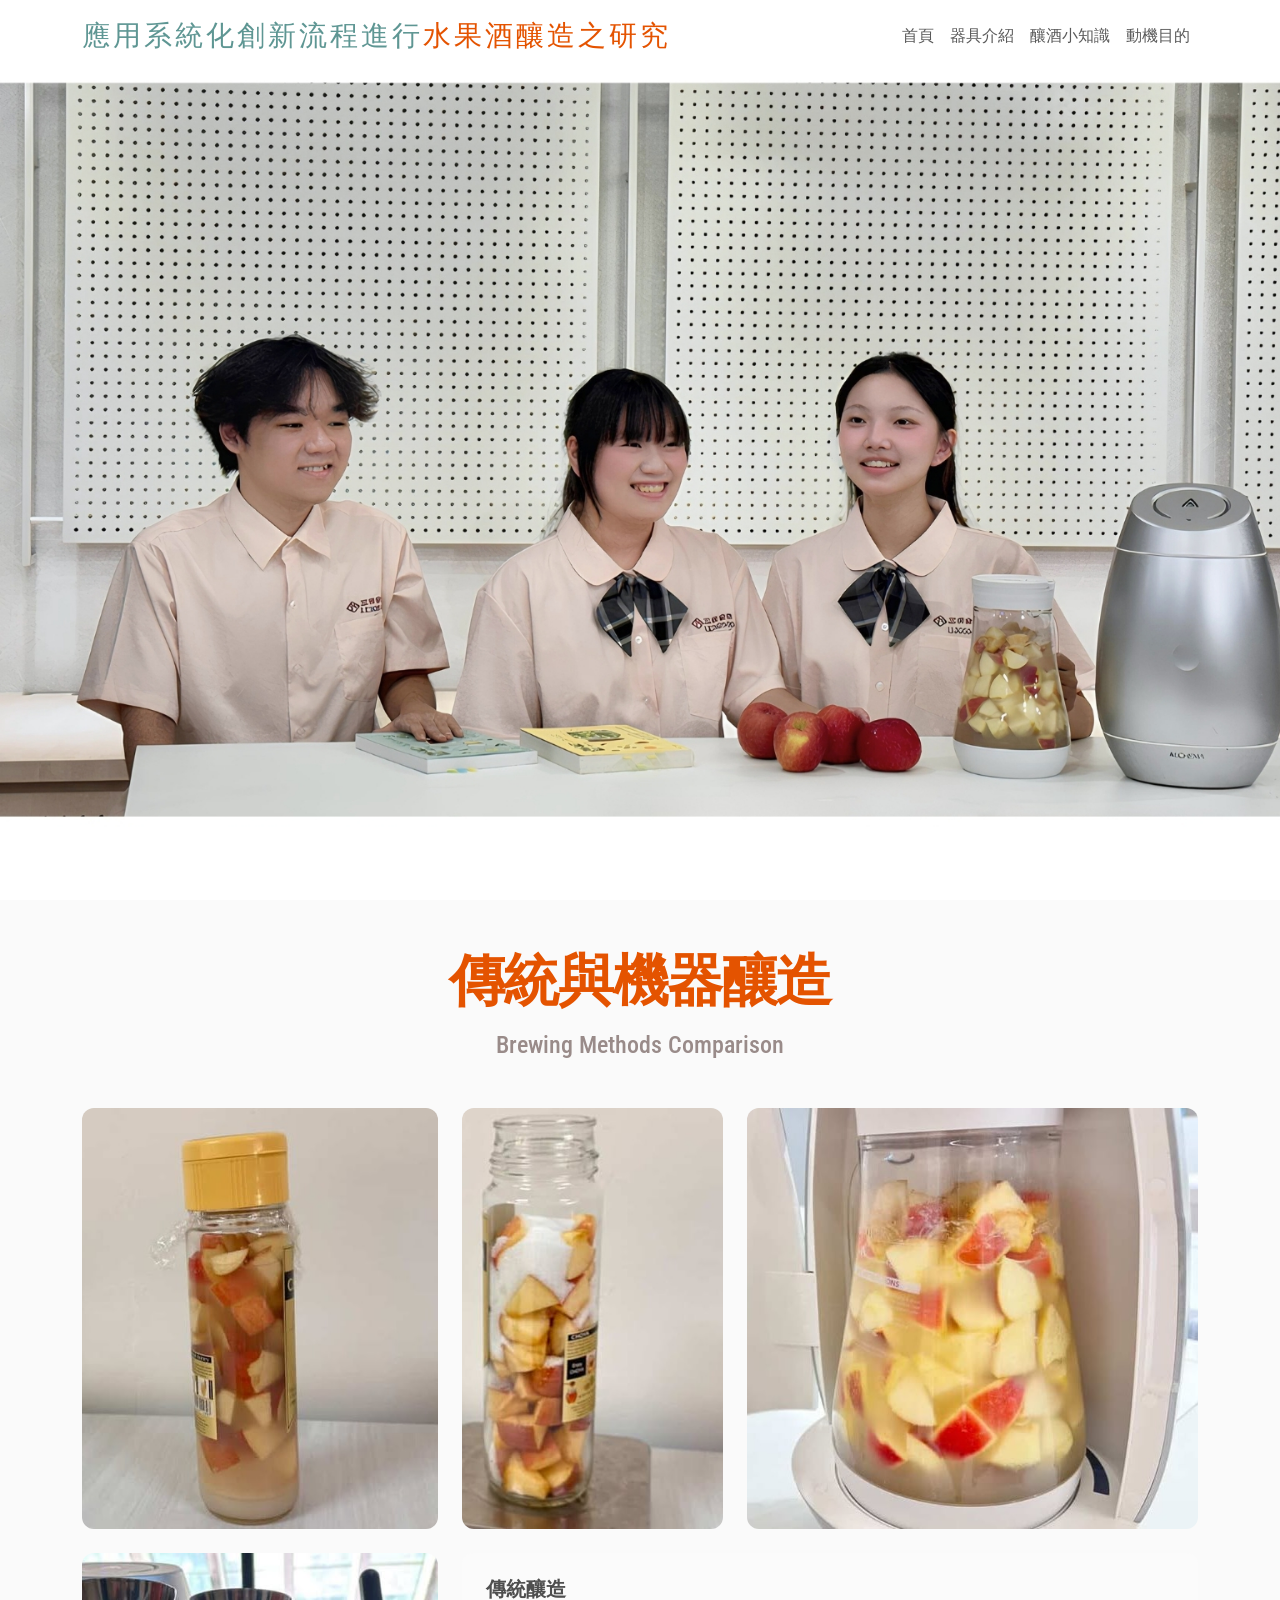
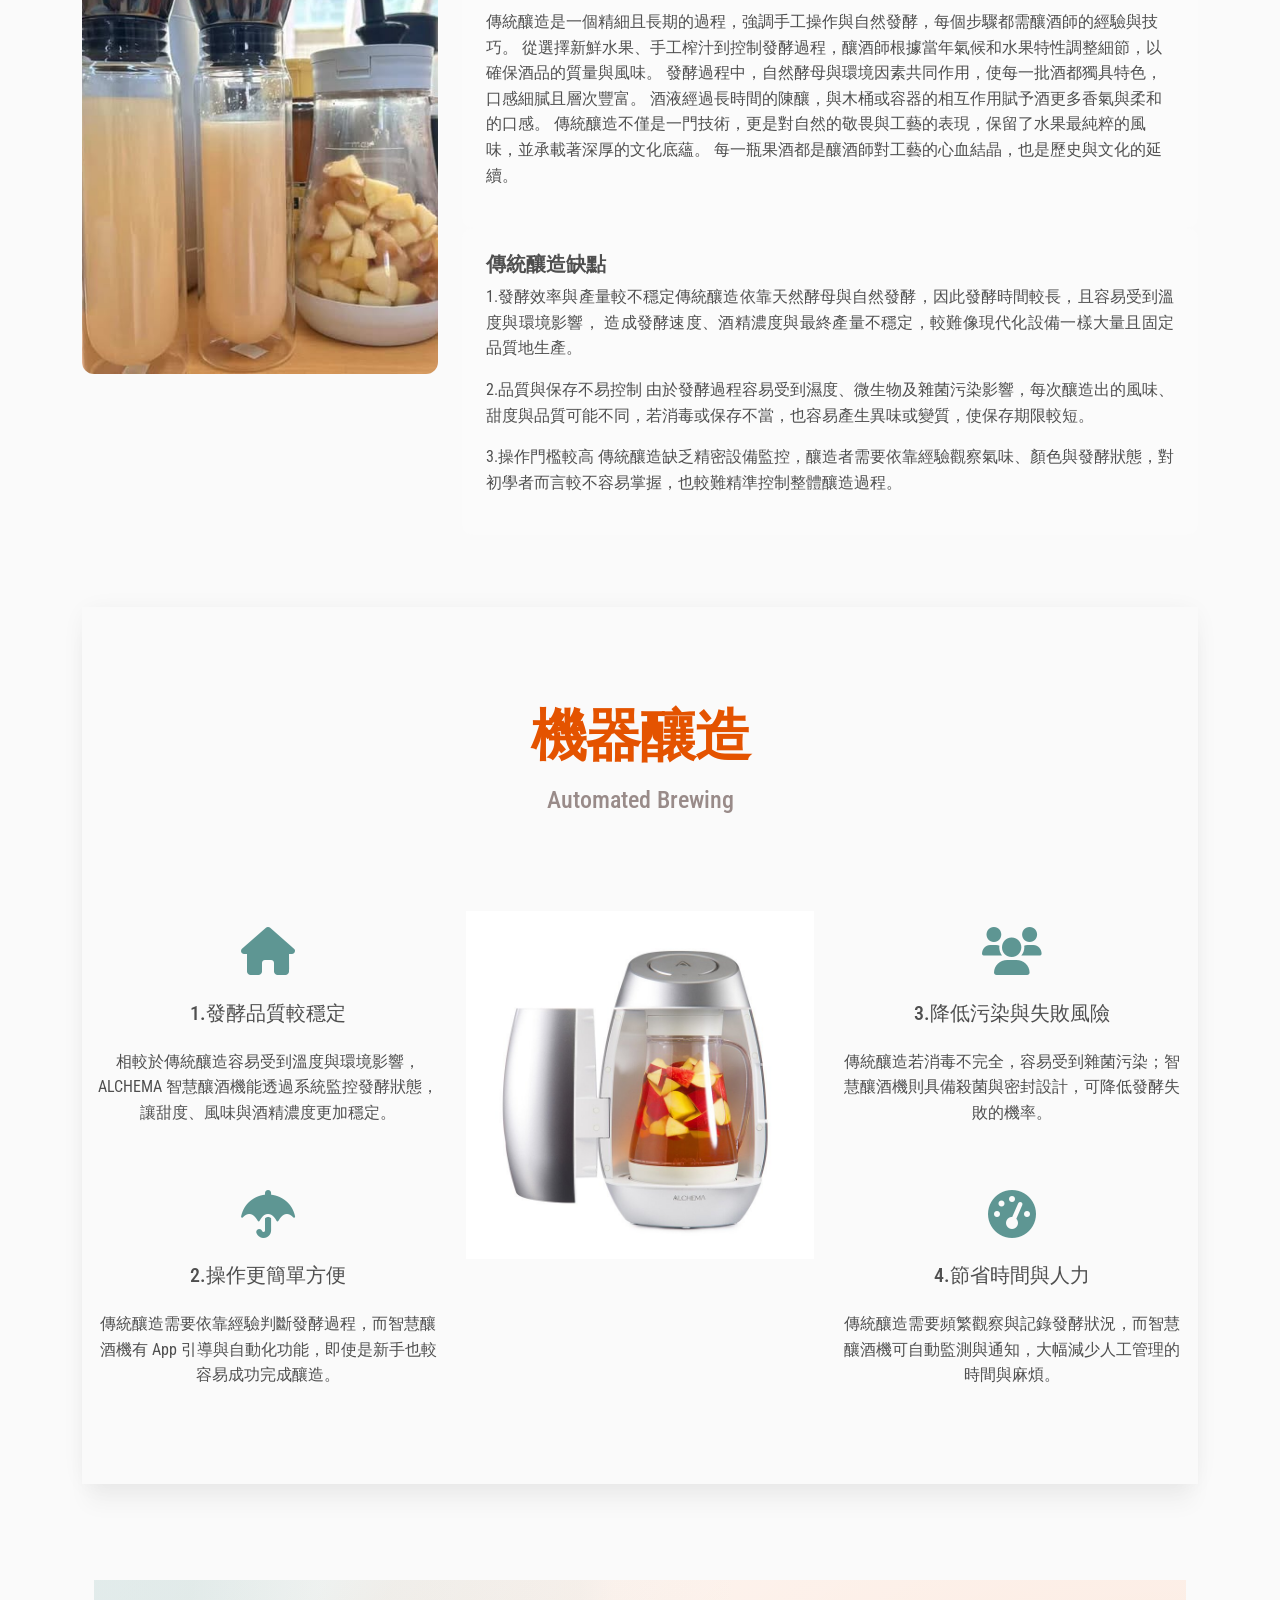
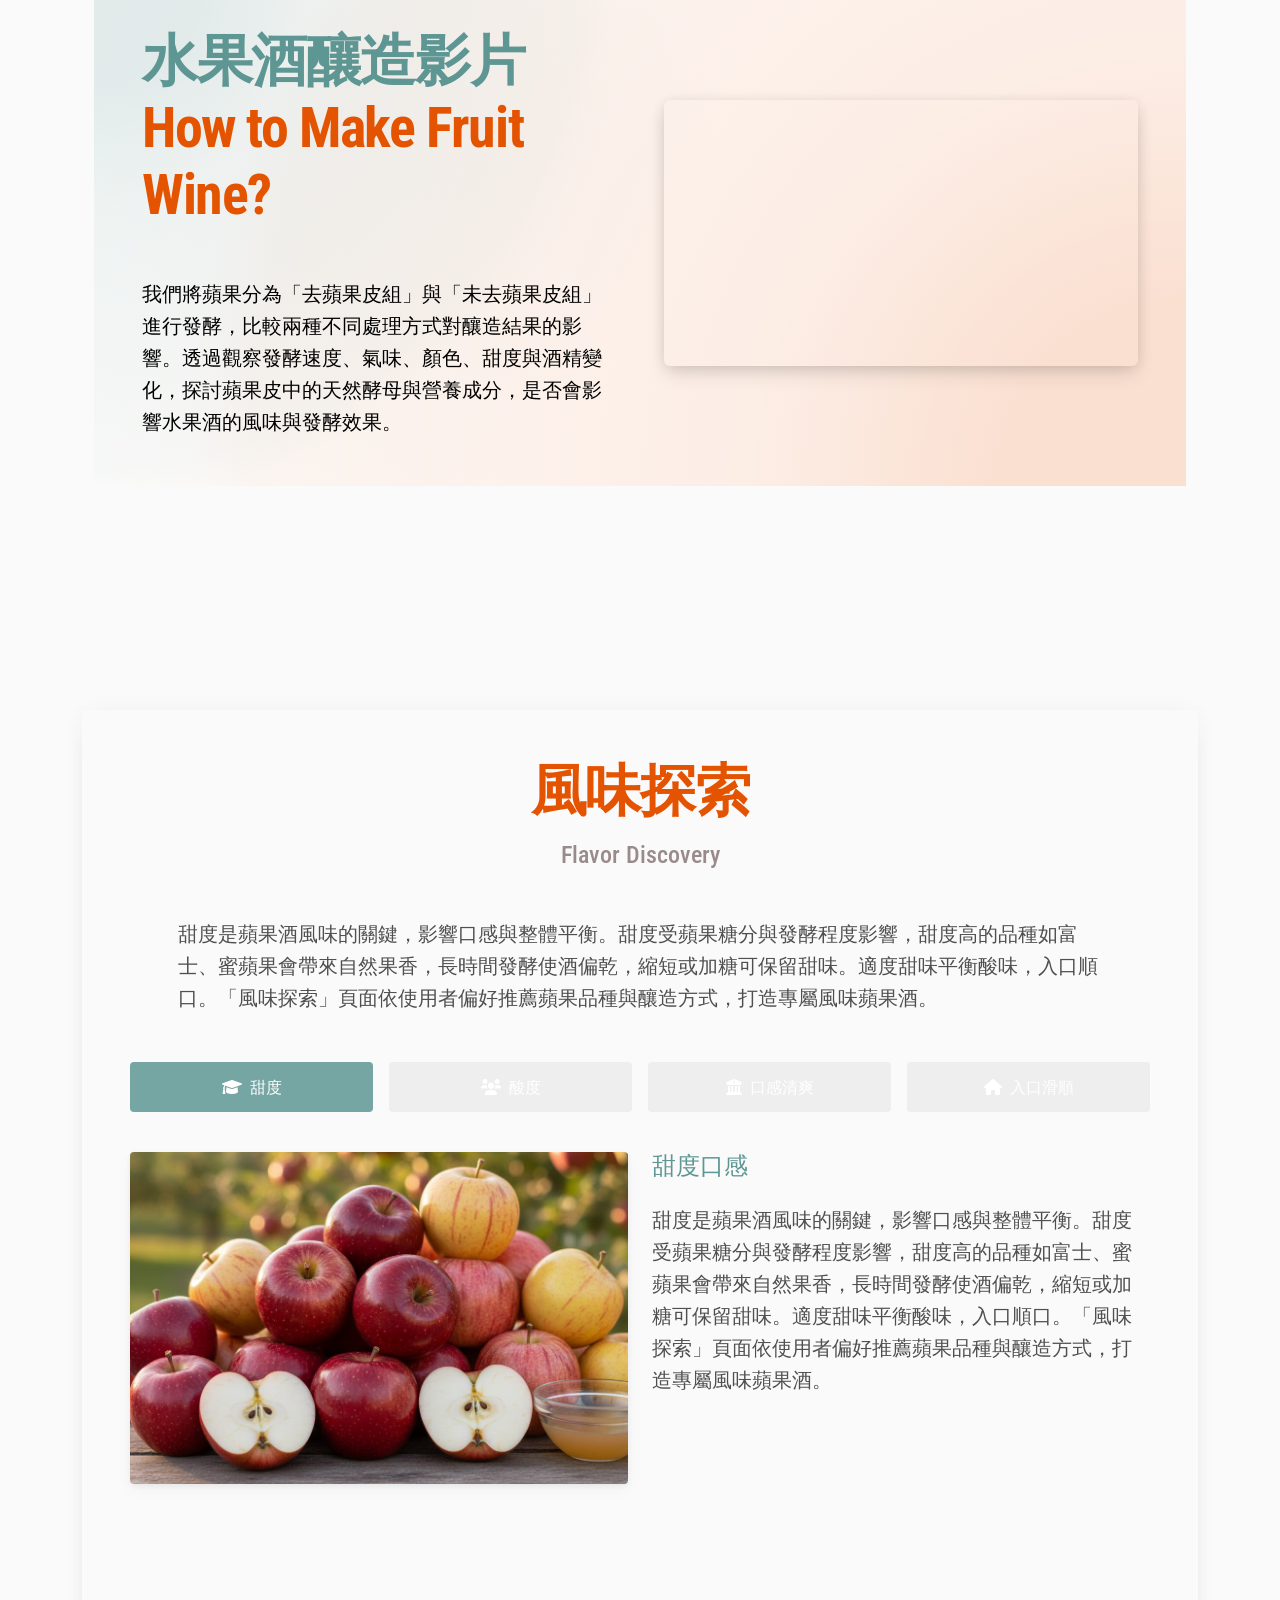
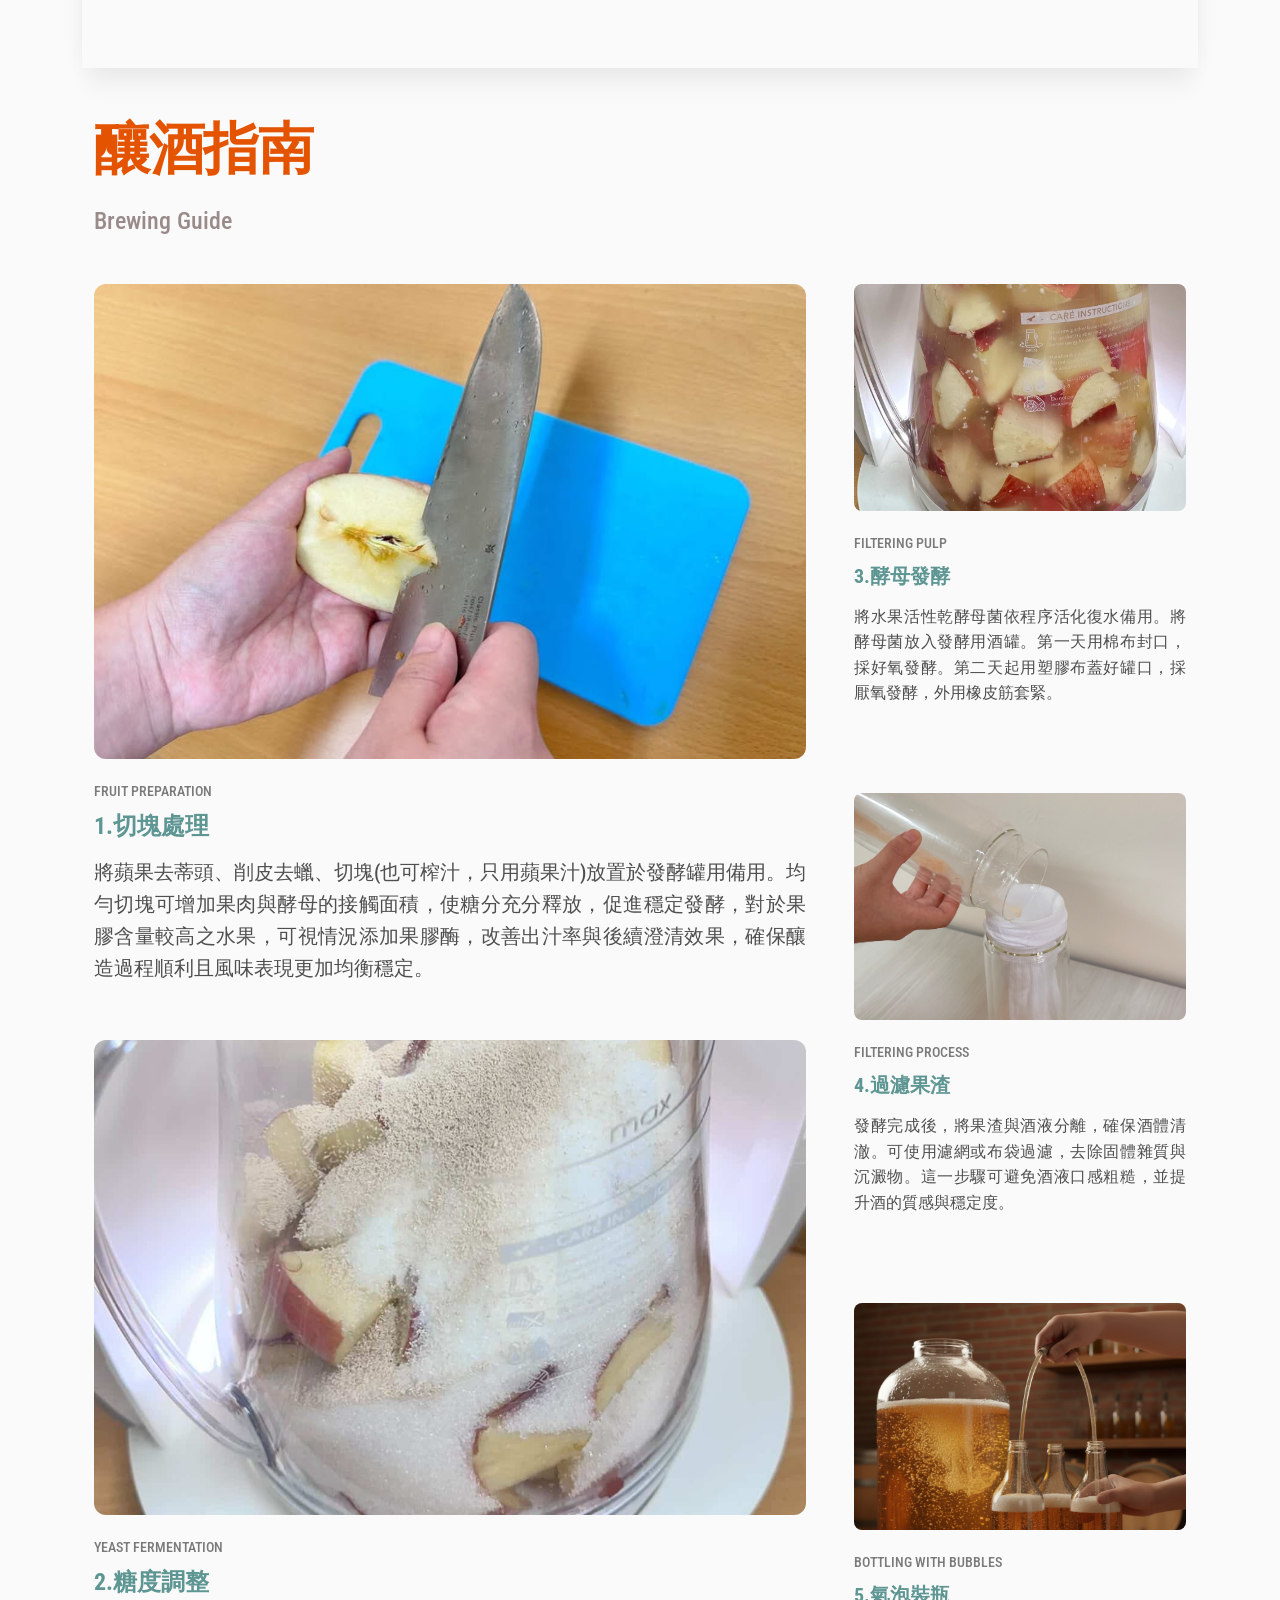
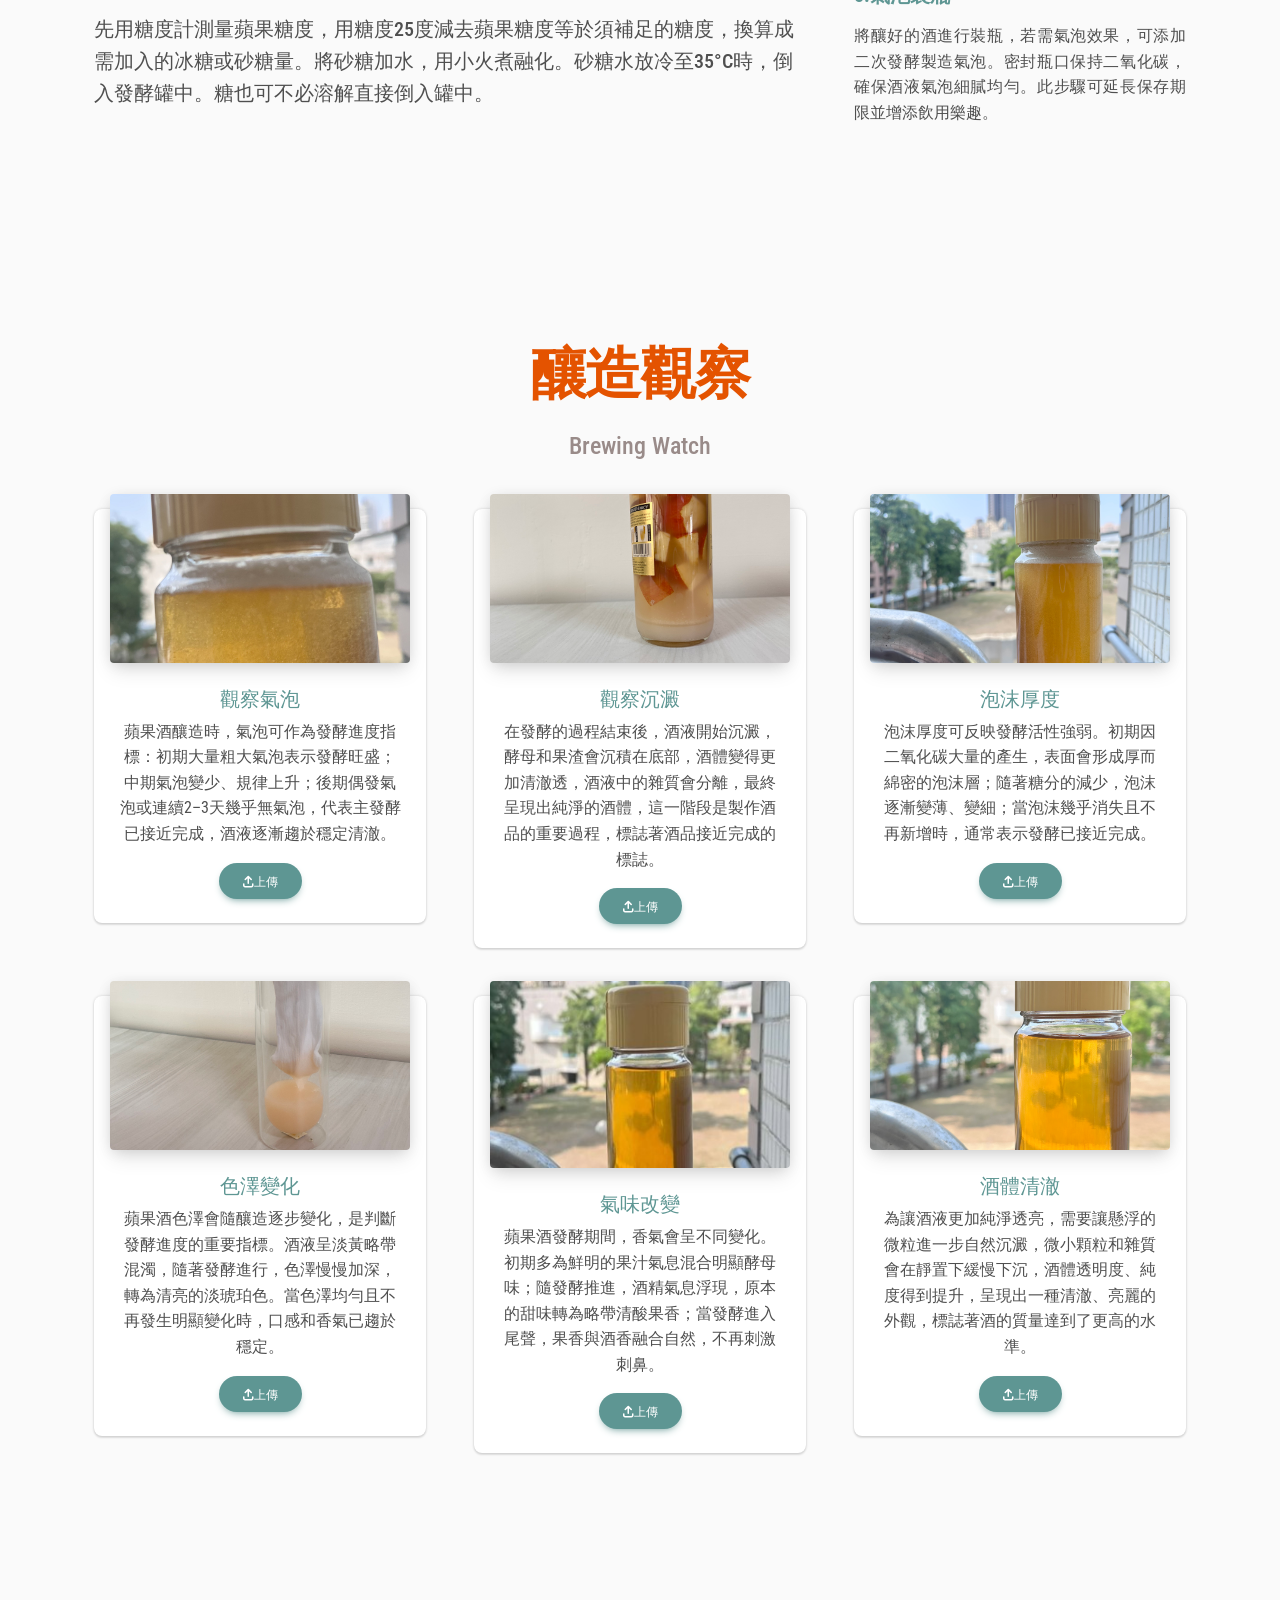
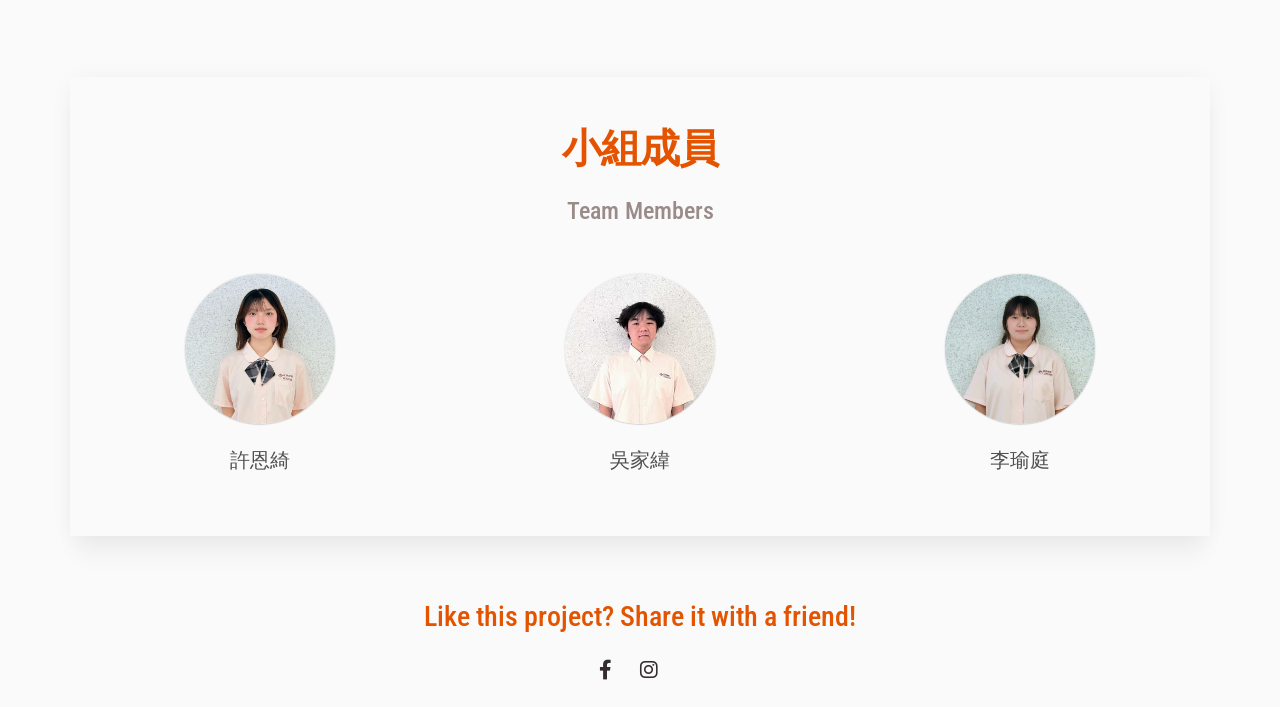
==== index.html @ 7a917fbb "init" ====
<!DOCTYPE html>
<html lang="en">

<head>
    <meta charset="UTF-8" />
    <meta name="viewport" content="width=device-width, initial-scale=1, shrink-to-fit=no" />
    <meta http-equiv="x-ua-compatible" content="ie=edge" />
    <title>Material Design for Bootstrap</title>
    <!-- MDB icon -->
    <link rel="icon" href="img/mdb-favicon.ico" type="image/x-icon" />
    <!-- Font Awesome -->
    <link rel="stylesheet" href="https://cdnjs.cloudflare.com/ajax/libs/font-awesome/6.0.0/css/all.min.css" />
    <!-- Google Fonts Roboto -->
    <link rel="stylesheet" href="https://fonts.googleapis.com/css2?family=Roboto:wght@300;400;500;700&display=swap" />
    <!-- MDB ESSENTIAL -->
    <link rel="stylesheet" href="src/mdb/scss/mdb.pro.css" />
    <!-- MDB PLUGINS -->
    <link rel="stylesheet" href="plugins/css/all.min.css" />

    <!-- 自訂義 -->
    <link rel="stylesheet" href="css/style.css" />

    <!-- Custom styles -->
    <style>
        @import url('https://fonts.googleapis.com/css2?family=Roboto+Condensed:ital,wght@0,100..900;1,100..900&display=swap');

        body {
            font-family: "Roboto Condensed", sans-serif;
        }




        /* Color of the links BEFORE scroll */
        .navbar-scroll .nav-link,
        .navbar-scroll .navbar-toggler-icon,
        .navbar-scroll .navbar-brand {
            color: #fff;
        }

        /* Color of the links AFTER scroll */
        .navbar-scrolled .nav-link,
        .navbar-scrolled .navbar-toggler-icon,
        .navbar-scrolled .navbar-brand {
            color: #fff;
        }

        /* Color of the navbar AFTER scroll */
        .navbar-scroll,
        .navbar-scrolled {
            background-color: #cbbcb1;
        }

        .mask-custom {
            backdrop-filter: blur(5px);
            background-color: rgba(255, 255, 255, .15);
        }

        .navbar-brand {
            font-size: 1.75rem;
            letter-spacing: 3px;
        }
    </style>
</head>

<body>








    <!-- navbar -->

    <header>
        <!-- Navbar -->
        <nav class="navbar navbar-expand-lg navbar-light fixed-top mask-custom shadow-0">
            <div class="container">
                <a class="navbar-brand" href="#!"><span style="color: #5e9693;">應用系統化創新流程進行</span><span
                        style="color: #e45300;"> 水果酒釀造之研究</span></a>
                <button class="navbar-toggler" type="button" data-mdb-collapse-init
                    data-mdb-target="#navbarSupportedContent" aria-controls="navbarSupportedContent"
                    aria-expanded="false" aria-label="Toggle navigation">
                    <i class="fas fa-bars"></i>
                </button>
                <div class="collapse navbar-collapse" id="navbarSupportedContent">
                    <ul class="navbar-nav ms-auto">
                        <li class="nav-item">
                            <a class="nav-link " href="index.html ">首頁</a>
                        </li>
                        <li class="nav-item">
                            <a class="nav-link" href="in1.html ">器具介紹</a>
                        </li>
                        <li class="nav-item">
                            <a class="nav-link" href="in2.html">釀酒小知識</a>
                        </li>

                                                <a class="nav-link" href="in4.html">動機目的</a>
                        </li>
                        <!-- <li class="nav-item">
                            <a class="nav-link" href="#!">Portfolio</a>
                        </li>
                        <li class="nav-item">
                            <a class="nav-link" href="#!">Reference</a>
                        </li>
                        <li class="nav-item">
                            <a class="nav-link" href="#!">About</a>
                        </li>
                        <li class="nav-item">
                            <a class="nav-link" href="#!">Team</a>
                        </li>
                        <li class="nav-item">
                            <a class="nav-link" href="#!">Contact</a>
                        </li> -->
                    </ul>

                    </ul>
                </div>
            </div>
        </nav>

        <!--Section: Design Block-->
        <section>
            <!-- Intro -->
            <div id="intro" class="bg-image vh-100" style="
                background-image: url(img/drink/all2.jpg);
              ">
                <!-- <div class="mask" style="background-color: ;"></div>
            </div> -->
            <!-- Intro -->
        </section>
        <!--Section: Design Block-->
    </header>

    <!-- navbar -->



























































    <!-- blog -->
    <!--Section: Design Block-->
    <!-- <section class="mb-8">
        <style>
            .cascading-left {
                margin-left: -50px;
            } -->
<!--
            @media (max-width: 991.98px) {
                .cascading-left {
                    margin-left: 0;
                }
            }

            .custom-height {
                height: 500px;
            }

            @media (max-width: 500px) {
                .custom-height {
                    height: 650px;
                }
            }

            .custom-mt {
                margin-top: -240px;
            }

            @media (max-width: 500px) {
                .custom-mt {
                    margin-top: -420px;
                }
            } -->
        <!-- </style>
        <div class="custom-height" style="background-color: #efeff2;">
            <div class="container py-5">
                <div class="row my-4">
                    <div class="col-12">
                        <p class="display-4 fw-bold ls-tight" style="color: #e45300;">研究動機</p>
                        <h4 class="mb-0" style="color: #998b89;">Research Motivation</h4>
                    </div>
                </div>
            </div>
        </div>
        <div class="container custom-mt">
            <div class="row g-0 align-items-center">
                <div class="col-lg-7 mb-4 mb-lg-0">
                    <img src="./img/drink/b01.jpg" class="w-100 rounded-6" alt="Italian city" />
                </div>
                <div class="col-lg-5">
                    <div class="card cascading-left rounded-6 shadow-5">
                        <div class="card-body px-4 p-4 p-md-5 p-lg-4 p-xl-5">
                            <h3 class="mb-4 h4">系統化創新流程應用於蘋果酒釀造之品質提升研究</h3>
                            <p class=" mb-4 h5 lh-base" style="text-align: justify;">
                                本研究以蘋果酒為例，探討水果酒釀造技術，並結合系統化創新流程，透過文獻分析與實驗方式，改善釀造中的溫度、酵母、酸度等關鍵變因，以提升品質與穩定度。因應輕飲酒文化與永續潮流，水果酒成為新興選擇。本組並以網頁呈現系統化流程，提供初學者與同好交流，讓釀酒更易上手。
                                </span></p>
                        </div>
                    </div>
                </div>
            </div>
        </div>
    </section> -->
    <!--Section: Design Block-->
    <!-- blog -->

























    <!-- 研究目的 -->

   <!-- Container for demo purpose only -->
    <!-- <div class="container pt-5"> -->

        <!-- Section: Design Block -->
        <!-- <section class="mb-8">
            <style>
                .rounded-t-2-5 {
                    border-top-left-radius: 0.75rem;
                    border-top-right-radius: 0.75rem;
                }

                @media (min-width: 992px) {
                    .rounded-tr-lg-0 {
                        border-top-right-radius: 0;
                    }

                    .rounded-bl-lg-2-5 {
                        border-bottom-left-radius: 0.75rem;
                    }
                }
            </style>
            <div class="card rounded-6 shadow-3-soft" style="background-color: #fff9f2">
                <div class="row g-0 d-flex align-items-center">
                    <div class="col-lg-6 col-xl-5">
                        <img src="./img/drink/b02.jpg" alt="Author"
                            class="w-100 rounded-t-2-5 rounded-tr-lg-0 rounded-bl-lg-2- 5" />

                    </div>
                    <div class="col-lg-6 col-xl-7">
                        <div class="card-body py-4 py-md-5 py-lg-4 py-xl-5 px-md-5">
                            <p class="display-4 fw-bold ls-tight" style="color: #e45300;">研究目的</p>
                            <h4 class="mb-5" style="color: #998b89;">Research Objectives</h4>
                            <p class="mb-4 h4">1、了解水果酒的釀造、影響因素及營養價值</p>
                            <p class="mb-4 h4">2、應用系統化創新流程於水果酒的釀造技術</p>
                            <p class="mb-4 h4">3、建置水果酒釀造網站以釀出適合個人的酒</p>

                        </div>
                    </div>
                </div>
            </div>
        </section> -->
        <!-- Section: Design Block -->
<!--
    </div> -->
    <!-- Container for demo purpose only -->


    <!-- 研究目的 -->





  <div class="mt-5"></div>
  <p class="display-4 fw-bold ls-tight text-center" style="color: #e45300;">傳統與機器釀造</p>
  <div class="d-flex justify-content-center h2 mb-5">
    <h4 class="mb-0" style="color: #998b89;">Brewing Methods Comparison</h4>
  </div>



<!-- Container for demo purpose -->
<div class="container my-5">

  <!-- Section: Design Block -->
  <section class="mb-5">

    <!-- First row: 3 columns with different proportions -->
    <div class="row">
      <div class="col-md-4 mb-4">
        <div class="bg-image rounded-6">
          <img class="w-100" src="./img/d34.jpg" style="object-fit: cover; height: 421px"
            alt="Alternative text" />
          <a href="#!">
            <div class="mask" style="background: linear-gradient(to bottom, hsla(0, 0%, 0%, 0), hsla(0, 0%, 0%, 0.6));">
              <div class="bottom-0 d-flex align-items-end h-100 p-4 text-white">
                <div>
                  <div class="d-flex flex-row small">
                    <p class="text-uppercase">
                      <a href="#!" class="text-reset">Sport</a>
                    </p>
                    <p class="mx-2">•</p>
                    <p>06/27/2022</p>
                  </div>
                  <h5 class="fw-bold pb-1">
                    World Championships Budapest 2022: Swimming results, day 8.
                  </h5>
                  <p class="small mb-0">
                    By <a href="#!" class="text-reset">Janice Marray</a>
                  </p>
                </div>
              </div>
            </div>
          </a>
        </div>
      </div>
      <div class="col-md-3 mb-4">
        <div class="bg-image rounded-6">
          <img class="w-100" src="./img/d33.jpg" style="object-fit: cover; height: 421px"
            alt="Alternative text" />
          <a href="#!">
            <div class="mask" style="background: linear-gradient(to bottom, hsla(0, 0%, 0%, 0), hsla(0, 0%, 0%, 0.6));">
              <div class="bottom-0 d-flex align-items-end h-100 p-4 text-white">
                <div>
                  <div class="d-flex flex-row small">
                    <p class="text-uppercase">
                      <a href="#!" class="text-reset">Events</a>
                    </p>
                    <p class="mx-2">•</p>
                    <p>06/25/2022</p>
                  </div>
                  <h5 class="fw-bold pb-1">Equality and friendly events near you.</h5>
                  <p class="small mb-0">
                    By <a href="#!" class="text-reset">Danny Fisher</a>
                  </p>
                </div>
              </div>
            </div>
          </a>
        </div>
      </div>
      <div class="col-md-5 mb-4">
        <div class="bg-image rounded-6">
          <img class="w-100" src="./img/d36.jpg" style="object-fit: cover; height: 421px"
            alt="Alternative text" />
          <a href="#!">
            <div class="mask" style="background: linear-gradient(to bottom, hsla(0, 0%, 0%, 0), hsla(0, 0%, 0%, 0.6));">
              <div class="bottom-0 d-flex align-items-end h-100 p-4 text-white">
                <div>
                  <div class="d-flex flex-row small">
                    <p class="text-uppercase">
                      <a href="#!" class="text-reset">Sport</a>
                    </p>
                    <p class="mx-2">•</p>
                    <p>06/25/2022</p>
                  </div>
                  <h5 class="fw-bold pb-1">Grand Prix Cycliste de Montréal.</h5>
                  <p class="small mb-0">
                    By <a href="#!" class="text-reset">Amanda Queens</a>
                  </p>
                </div>
              </div>
            </div>
          </a>
        </div>
      </div>
    </div>

    <!-- Second row: 2 columns with left column 4 parts, right column 8 parts -->
    <div class="row">

      <div class="col-md-4 mb-4">
        <div class="bg-image rounded-6">
          <img class="w-100" src="./img/d35.jpg" style="object-fit: cover; height: 421px"
            alt="Alternative text" />
          <a href="#!">
            <div class="mask" style="background: linear-gradient(to bottom, hsla(0, 0%, 0%, 0), hsla(0, 0%, 0%, 0.6));">
              <div class="bottom-0 d-flex align-items-end h-100 p-4 text-white">
                <div>
                  <div class="d-flex flex-row small">
                    <p class="text-uppercase">
                      <a href="#!" class="text-reset">Travel</a>
                    </p>
                    <p class="mx-2">•</p>
                    <p>06/24/2022</p>
                  </div>
                  <h5 class="fw-bold pb-1">
                    Info: current difficulties for airline passengers.
                  </h5>
                  <p class="small mb-0">
                    By <a href="#!" class="text-reset">Alice Mayer</a>
                  </p>
                </div>
              </div>
            </div>
          </a>
        </div>
      </div>
      <div class="col-md-8 mb-4">
        <div class="bg-light p-4 rounded-6">
          <h5 class="fw-bold">傳統釀造</h5>
          <p>
            傳統釀造是一個精細且長期的過程，強調手工操作與自然發酵，每個步驟都需釀酒師的經驗與技巧。
            從選擇新鮮水果、手工榨汁到控制發酵過程，釀酒師根據當年氣候和水果特性調整細節，以確保酒品的質量與風味。
            發酵過程中，自然酵母與環境因素共同作用，使每一批酒都獨具特色，口感細膩且層次豐富。
            酒液經過長時間的陳釀，與木桶或容器的相互作用賦予酒更多香氣與柔和的口感。
            傳統釀造不僅是一門技術，更是對自然的敬畏與工藝的表現，保留了水果最純粹的風味，並承載著深厚的文化底蘊。
            每一瓶果酒都是釀酒師對工藝的心血結晶，也是歷史與文化的延續。
          </p>
    </div>

        <div class="bg-light p-4 rounded-6">
          <h5 class="fw-bold">傳統釀造缺點</h5>
<p style="text-align: justify;">
      1.發酵效率與產量較不穩定傳統釀造依靠天然酵母與自然發酵，因此發酵時間較長，且容易受到溫度與環境影響，
      造成發酵速度、酒精濃度與最終產量不穩定，較難像現代化設備一樣大量且固定品質地生產。
    </p>
<p style="text-align: justify;">
      2.品質與保存不易控制
由於發酵過程容易受到濕度、微生物及雜菌污染影響，每次釀造出的風味、甜度與品質可能不同，若消毒或保存不當，也容易產生異味或變質，使保存期限較短。
    </p>
<p style="text-align: justify;">
      3.操作門檻較高
傳統釀造缺乏精密設備監控，釀造者需要依靠經驗觀察氣味、顏色與發酵狀態，對初學者而言較不容易掌握，也較難精準控制整體釀造過程。
    </p>

        </div>
      </div>
    </div>












<!-- Container for demo purpose -->
<div class="container my-5 py-5 shadow-5">

  <!--Section: Design Block-->

  <div class="mt-5"></div>
  <p class="display-4 fw-bold ls-tight text-center" style="color: #e45300;">機器釀造</p>
  <div class="d-flex justify-content-center h2 mb-5">
        <h4 class="mb-0" style="color: #998b89;">Automated Brewing</h4>
  </div>


  <section class="text-center">


    <h3 class="mb-4">
    </h3>
    <div class="mt-5"></div>
    <p class="display-4 fw-bold ls-tight text-center" style="color: #e45300;"></p>
    <div class="d-flex justify-content-center h2 mb-5">
        <h4 class="mb-0" style="color: #998b89;"></h4>
    </div>

    <!-- <h6 class="mb-5 text-uppercase text-muted">we serve the best coffee</h6> -->

    <div class="row">
      <div class="col-lg-4 col-md-12">
        <div class="row mb-5">
          <div class="col-12">
            <i class="fas fa-home fa-3x text-primary mt-3"></i>
            <h5 class="card-title my-4">1.發酵品質較穩定</h5>
            <p class="card-text">相較於傳統釀造容易受到溫度與環境影響，ALCHEMA 智慧釀酒機能透過系統監控發酵狀態，讓甜度、風味與酒精濃度更加穩定。</p>
          </div>
        </div>
        <div class="row mb-5">
          <div class="col-12">
            <i class="fas fa-umbrella fa-3x text-primary mt-3"></i>
            <h5 class="card-title my-4">2.操作更簡單方便</h5>
            <p class="card-text">傳統釀造需要依靠經驗判斷發酵過程，而智慧釀酒機有 App 引導與自動化功能，即使是新手也較容易成功完成釀造。</p>
          </div>
        </div>
      </div>
      <div class="col-lg-4 col-md-12 text-center">
        <img src="./img/d32.jpg" alt="" class="img-fluid">
      </div>
      <div class="col-lg-4 col-md-12">
        <div class="row mb-5">
          <div class="col-12">
            <i class="fas fa-users fa-3x text-primary mt-3"></i>
            <h5 class="card-title my-4">3.降低污染與失敗風險</h5>
            <p class="card-text">傳統釀造若消毒不完全，容易受到雜菌污染；智慧釀酒機則具備殺菌與密封設計，可降低發酵失敗的機率。</p>
          </div>
        </div>
        <div class="row mb-5">
          <div class="col-12">
            <i class="fas fa-tachometer-alt fa-3x text-primary mt-3"></i>
            <h5 class="card-title my-4">4.節省時間與人力</h5>
            <p class="card-text">傳統釀造需要頻繁觀察與記錄發酵狀況，而智慧釀酒機可自動監測與通知，大幅減少人工管理的時間與麻煩。</p>
          </div>
        </div>
      </div>
    </div>

  </section>
  <!--Section: Design Block-->

</div>
<!-- Container for demo purpose -->




<!-- Container for demo purpose -->
<div class="container my-5 py-5">

  <!-- Section: Design Block -->
  <section class="mb-10 background-radial-gradient">
<style>
    .background-radial-gradient {
        background-color: #ffffff;

        background-image:
            radial-gradient(650px circle at 0% 0%,
                rgba(94, 150, 147, 0.18) 15%,
                rgba(94, 150, 147, 0.10) 35%,
                rgba(94, 150, 147, 0.05) 75%,
                rgba(94, 150, 147, 0.02) 80%,
                transparent 100%),
            radial-gradient(1250px circle at 100% 100%,
                rgba(229, 83, 0, 0.18) 15%,
                rgba(229, 83, 0, 0.10) 35%,
                rgba(229, 83, 0, 0.05) 75%,
                rgba(229, 83, 0, 0.02) 80%,
                transparent 100%);
    }
</style>

    <div class="container px-4 py-5 px-md-5 text-center text-lg-start">
      <div class="row gx-lg-5 align-items-center my-5 my-lg-0">
        <div class="col-lg-6 mb-5 mb-lg-0">
          <h1
              class="mb-5 display-4 fw-bold ls-tight"
              style="color: #5e9693"
              >
            水果酒釀造影片 <br />
            <span class = "text-secondary">How to Make Fruit Wine?</span>
          </h1>
          <p class="text-black lead mb-xl-0">
            我們將蘋果分為「去蘋果皮組」與「未去蘋果皮組」進行發酵，比較兩種不同處理方式對釀造結果的影響。透過觀察發酵速度、氣味、顏色、甜度與酒精變化，探討蘋果皮中的天然酵母與營養成分，是否會影響水果酒的風味與發酵效果。

          </p>
        </div>

        <div class="col-lg-6">
          <div class="ratio ratio-16x9">
            <iframe
                    src="https://www.youtube.com/embed/owSq541uvdg"
                    title="YouTube video"
                    class="rounded-4 shadow-4-strong"
                    allowfullscreen
                    ></iframe>
          </div>
        </div>
      </div>
    </div>
  </section>
  <!-- Section: Design Block -->

</div>
<!-- Container for demo purpose -->














    <!-- Container for demo purpose -->
    <div class="container my-5 p-5 shadow-5">

        <!--Section: Design Block-->
        <section class="mb-10">

            <p class="display-4 fw-bold ls-tight text-center" style="color: #e45300;">風味探索</p>
            <div class="d-flex justify-content-center h2 mb-5">
                <h4 class="mb-0" style="color: #998b89;">Flavor Discovery</h4>
            </div>

            <!-- <p class="justify lh-base; mb-5 mx-auto w-responsive h5">
    「風味探索」讓使用者依喜好篩選甜度、酸度、果香及口感，系統快速分析並推薦最適合的蘋果種類與氣體添加方式，同時提供風味輪盤與數據比較，協助精準判斷。點選推薦蘋果後，可進入「釀造指南」，依個人偏好進行釀酒操作與發酵條件設定，調整糖度與氣泡比例，全面提升風味表現與飲用體驗感受。
    </p> -->
            <p class="lead justify mb-5 px-5">
                甜度是蘋果酒風味的關鍵，影響口感與整體平衡。甜度受蘋果糖分與發酵程度影響，甜度高的品種如富士、蜜蘋果會帶來自然果香，長時間發酵使酒偏乾，縮短或加糖可保留甜味。適度甜味平衡酸味，入口順口。「風味探索」頁面依使用者偏好推薦蘋果品種與釀造方式，打造專屬風味蘋果酒。
            </p>

            <div class="row">
                <div class="col-12">

                    <!-- Pills navs -->
                    <ul class="nav nav-pills nav-justified mb-3 mx-n2 mt-n2" id="issuesTabs" role="tablist">
                        <li class="nav-item" role="presentation">
                            <a class="nav-link active fs-6 text-white" id="students-tab" data-mdb-pill-init
                                href="#students" role="tab" aria-controls="students" aria-selected="true">
                                <i class="fas fa-graduation-cap me-2 "></i>甜度
                            </a>
                        </li>


                        <li class="nav-item" role="presentation">
                            <a class="nav-link fs-6 text-white" id="candidates-tab" data-mdb-pill-init
                                href="#candidates" role="tab" aria-controls="candidates" aria-selected="false">
                                <i class="fas fa-users me-2"></i>酸度
                            </a>
                        </li>


                        <li class="nav-item" role="presentation">
                            <a class="nav-link fs-6 text-white" id="financial-tab" data-mdb-pill-init href="#financial"
                                role="tab" aria-controls="financial" aria-selected="false"><i
                                    class="fas fa-university me-2"></i>口感清爽</a>
                        </li>
                        <li class="nav-item" role="presentation">
                            <a class="nav-link fs-6 text-white" id="housing-tab" data-mdb-pill-init href="#housing"
                                role="tab" aria-controls="housing" aria-selected="false"><i
                                    class="fas fa-home me-2"></i>入口滑順</a>
                        </li>
                    </ul>
                    <!-- Pills navs -->

                    <!-- Pills content -->
                    <div class="tab-content pt-3" id="servicesContent">
                        <div class="tab-pane fade show active" id="students" role="tabpanel"
                            aria-labelledby="students-tab">
                            <div class="row">
                                <div class="col-lg-6 mb-4 mb-lg-0 pb-2 pb-lg-0 pb-xl-2">
                                    <img src="./img/drink/c01.jpg" class="img-fluid shadow-3 rounded"
                                        alt="Sample image" />
                                </div>
                                <div class="col-lg-6">
                                    <h4 class="mb-4 text-primary">甜度口感</h4>
                                    <p class="lead mb-0">
                                        甜度是蘋果酒風味的關鍵，影響口感與整體平衡。甜度受蘋果糖分與發酵程度影響，甜度高的品種如富士、蜜蘋果會帶來自然果香，長時間發酵使酒偏乾，縮短或加糖可保留甜味。適度甜味平衡酸味，入口順口。「風味探索」頁面依使用者偏好推薦蘋果品種與釀造方式，打造專屬風味蘋果酒。
                                    </p>
                                </div>
                            </div>
                        </div>
                        <div class="tab-pane fade" id="candidates" role="tabpanel" aria-labelledby="candidates-tab">
                            <div class="row">
                                <div class="col-lg-6 mb-4 mb-lg-0 pb-2 pb-lg-0 pb-xl-2">
                                    <img src="./img/drink/c02.jpg" class="img-fluid shadow-3 rounded"
                                        alt="Sample image" />
                                </div>
                                <div class="col-lg-6">
                                    <h4 class="mb-4 text-primary">酸度口感</h4>
                                    <p class="lead mb-0">
                                        酸度是蘋果酒風味的關鍵，決定酒液的清爽感與層次。天然酸度受蘋果品種與發酵控制影響，酸味過強會偏刺，過低則口感平淡。選擇酸度高的品種如青蘋果可增清新感，發酵溫度與時間調整可平衡酸甜。使用者在「風味探索」頁面可依偏好選擇酸度，系統將推薦合適的蘋果品種與釀造方式，打造入口清爽、層次分明的蘋果酒。
                                    </p>
                                </div>
                            </div>
                        </div>
                        <div class="tab-pane fade" id="financial" role="tabpanel" aria-labelledby="financial-tab">
                            <div class="row">
                                <div class="col-lg-6 mb-4 mb-lg-0 pb-2 pb-lg-0 pb-xl-2">
                                    <img src="./img/drink/c03.jpg" class="img-fluid shadow-3 rounded"
                                        alt="Sample image" />
                                </div>
                                <div class="col-lg-6">
                                    <h4 class="mb-4 text-primary">口感清爽</h4>
                                    <p class="lead mb-0">
                                        口感清爽是蘋果酒的重要特性，使酒液入口輕盈順口、回味愉悅。清爽感受受酸度、甜度與氣泡影響，適度酸味增清新感，平衡甜度避免厚重，添加二氧化碳或氮氣可使氣泡細緻。使用者在「風味探索」頁面可依喜好調整清爽程度，系統將推薦適合的蘋果品種、釀造方式與氣體添加，打造入口輕盈、回味舒適的蘋果酒。
                                    </p>
                                </div>
                            </div>
                        </div>
                        <div class="tab-pane fade" id="housing" role="tabpanel" aria-labelledby="housing-tab">
                            <div class="row">
                                <div class="col-lg-6 mb-4 mb-lg-0 pb-2 pb-lg-0 pb-xl-2">
                                    <img src="./img/drink/d09.png" class="img-fluid shadow-3 rounded"
                                        alt="Sample image" />
                                </div>
                                <div class="col-lg-6">
                                    <h4 class="mb-4 text-primary">入口滑順</h4>
                                    <p class="lead mb-0">
                                        入口滑順是蘋果酒的重要感官指標，使酒液在口中流暢、柔和舒適。滑順感受受酸甜平衡、酒精濃度與氣泡細緻度影響，適度酸甜減少刺喉感，過高酒精會偏烈，細緻氣泡提升柔滑度。使用者在「風味探索」頁面可選擇滑順程度，系統將推薦適合的蘋果品種、釀造方式與氣體添加，打造柔順、順口易飲的蘋果酒。
                                    </p>
                                </div>
                            </div>
                        </div>
                    </div>
                    <!-- Pills content -->

                </div>
            </div>

        </section>
        <!--Section: Design Block-->

    </div>
    <!-- Container for demo purpose -->


















    <!-- blog -->

    <!-- Container for demo purpose -->
    <div class="container my-5">

<!--Section: Design Block-->
<section class="mb-10">

    <div class="d-flex justify-content-start h2">
        <p class="display-4 fw-bold ls-tight" style="color: #e45300;">釀酒指南</p>
    </div>

    <div class="d-flex justify-content-start h2 mb-5">
        <h4 class="mb-0" style="color: #998b89;">Brewing Guide</h4>
    </div>

    <div class="row gx-lg-5 align-items-stretch">

        <!-- 左邊 -->
        <div class="col-lg-8 d-flex flex-column">

            <!-- 1 -->
            <div class="mb-5 flex-fill">
                <div class="h-100 d-flex flex-column">

                    <div class="bg-image hover-overlay hover-zoom rounded-6 mb-4" data-mdb-ripple-init
                        data-mdb-ripple-color="light">

                        <img class="w-100" src="./img/drink/d23.jpg" style="height: 475px; object-fit: cover;"
                            alt="Image placeholder">

                        <a href="#!">
                            <div class="mask" style="background-color: rgba(255,255,255,0.1);"></div>
                        </a>
                    </div>

                    <h6 class="text-muted text-uppercase small pb-1">
                        <a href="#!" class="text-reset">Fruit Preparation</a>
                    </h6>

                    <h4 class="fw-bold mb-3">
                        <a href="#!" class="text-reset">
                            <span style="color: #5e9693;">1.切塊處理</span>
                        </a>
                    </h4>

                    <p class="text-truncate h5 lh-base text-justify" style="display: -webkit-box;
                        -webkit-line-clamp: 4;
                        -webkit-box-orient: vertical;
                        white-space: normal;">

                        將蘋果去蒂頭、削皮去蠟、切塊(也可榨汁，只用蘋果汁)放置於發酵罐用備用。均勻切塊可增加果肉與酵母的接觸面積，使糖分充分釋放，促進穩定發酵，對於果膠含量較高之水果，可視情況添加果膠酶，改善出汁率與後續澄清效果，確保釀造過程順利且風味表現更加均衡穩定。

                    </p>

                </div>
            </div>

            <!-- 2 -->
            <div class="mb-5 flex-fill">
                <div class="h-100 d-flex flex-column">

                    <div class="bg-image hover-overlay hover-zoom rounded-6 mb-4" data-mdb-ripple-init
                        data-mdb-ripple-color="light">

                        <img class="w-100" src="./img/drink/d26.jpg" style="height: 475px; object-fit: cover;"
                            alt="Image placeholder">

                        <a href="#!">
                            <div class="mask" style="background-color: rgba(255,255,255,0.1);"></div>
                        </a>
                    </div>

                    <h6 class="text-muted text-uppercase small pb-1">
                        <a href="#!" class="text-reset">Yeast Fermentation</a>
                    </h6>

                    <h4 class="fw-bold mb-3">
                        <a href="#!" class="text-reset">
                            <span style="color: #5e9693;">2.糖度調整</span>
                        </a>
                    </h4>

                    <p class="text-truncate h5 lh-base" style="display: -webkit-box;
                        -webkit-line-clamp: 4;
                        -webkit-box-orient: vertical;
                        white-space: normal;">

                        先用糖度計測量蘋果糖度，用糖度25度減去蘋果糖度等於須補足的糖度，換算成需加入的冰糖或砂糖量。將砂糖加水，用小火煮融化。砂糖水放冷至35°C時，倒入發酵罐中。糖也可不必溶解直接倒入罐中。

                    </p>

                </div>
            </div>

        </div>

        <!-- 右邊 -->
        <div class="col-lg-4 d-flex flex-column">

            <!-- 3 -->
            <div class="mb-5 flex-fill">
                <div class="h-100 d-flex flex-column">

                    <div class="bg-image hover-overlay hover-zoom rounded-5 mb-4" data-mdb-ripple-init
                        data-mdb-ripple-color="light">

                        <img class="w-100" src="./img/drink/d24.jpg" style="height: 227px; object-fit: cover;"
                            alt="Image placeholder">

                        <a href="#!">
                            <div class="mask" style="background-color: rgba(255,255,255,0.1);"></div>
                        </a>
                    </div>

                    <h6 class="text-muted text-uppercase small pb-1">
                        <a href="#!" class="text-reset">Filtering Pulp</a>
                    </h6>

                    <h5 class="fw-bold mb-3">
                        <a href="#!" class="text-reset">
                            <span style="color: #5e9693;">3.酵母發酵</span>
                        </a>
                    </h5>

                    <p style="text-align: justify;">
                        將水果活性乾酵母菌依程序活化復水備用。將酵母菌放入發酵用酒罐。第一天用棉布封口，採好氧發酵。第二天起用塑膠布蓋好罐口，採厭氧發酵，外用橡皮筋套緊。
                    </p>

                </div>
            </div>

            <!-- 4 -->
            <div class="mb-5 flex-fill">
                <div class="h-100 d-flex flex-column">

                    <div class="bg-image hover-overlay hover-zoom rounded-5 mb-4" data-mdb-ripple-init
                        data-mdb-ripple-color="light">

                        <img class="w-100" src="img/drink/d25.jpg" style="height: 227px; object-fit: cover;"
                            alt="Image placeholder">

                        <a href="#!">
                            <div class="mask" style="background-color: rgba(255,255,255,0.1);"></div>
                        </a>
                    </div>

                    <h6 class="text-muted text-uppercase small pb-1">
                        <a href="#!" class="text-reset">Filtering Process</a>
                    </h6>

                    <h5 class="fw-bold mb-3">
                        <a href="#!" class="text-reset">
                            <span style="color: #5e9693;">4.過濾果渣</span>
                        </a>
                    </h5>

                    <p style="text-align: justify;">
                        發酵完成後，將果渣與酒液分離，確保酒體清澈。可使用濾網或布袋過濾，去除固體雜質與沉澱物。這一步驟可避免酒液口感粗糙，並提升酒的質感與穩定度。
                    </p>

                </div>
            </div>

            <!-- 5 -->
            <div class="flex-fill">
                <div class="h-100 d-flex flex-column">

                    <div class="bg-image hover-overlay hover-zoom rounded-5 mb-4" data-mdb-ripple-init
                        data-mdb-ripple-color="light">

                        <img class="w-100" src="img/drink/d04.jpg" style="height: 227px; object-fit: cover;"
                            alt="Image placeholder">

                        <a href="#!">
                            <div class="mask" style="background-color: rgba(255,255,255,0.1);"></div>
                        </a>
                    </div>

                    <h6 class="text-muted text-uppercase small pb-1">
                        <a href="#!" class="text-reset">Bottling with Bubbles</a>
                    </h6>

                    <h5 class="fw-bold mb-3">
                        <a href="#!" class="text-reset">
                            <span style="color: #5e9693;">5.氣泡裝瓶</span>
                        </a>
                    </h5>

                    <p style="text-align: justify;">
                        將釀好的酒進行裝瓶，若需氣泡效果，可添加二次發酵製造氣泡。密封瓶口保持二氧化碳，確保酒液氣泡細膩均勻。此步驟可延長保存期限並增添飲用樂趣。
                    </p>

                </div>
            </div>

        </div>

    </div>

</section>
<!--Section: Design Block-->

    </div>
    <!-- Container for demo purpose -->

    <!-- blog -->





    <!-- Container for demo purpose -->
    <div class="container my-5 py-5">

        <!-- Section: Design Block -->
        <section class="mb-10 text-center">
            <div class="d-flex justify-content-center h2">
                <p class="display-4 fw-bold ls-tight" style="color: #e45300;">釀造觀察</p>
            </div>

            <div class="d-flex justify-content-center h2 mb-5">
                <h4 class="mb-0" style="color: #998b89;">Brewing Watch</h4>
            </div>


            <div class="row gx-lg-5">
                <div class="col-lg-4 col-md-12 mb-6 mb-lg-0">
                    <div class="card shadow-2-strong">
                        <div class="bg-image hover-overlay shadow-4-strong rounded mx-3" data-mdb-ripple-color="light"
                            data-mdb-ripple-init style="margin-top: -15px">
                            <img src="img/drink/d21.jpg" class="img-fluid" />
                            <a href="#!">
                                <div class="mask" style="background-color: rgba(251, 251, 251, 0.15)"></div>
                            </a>
                        </div>
                        <div class="card-body">
                            <h5 class="card-title text-primary">觀察氣泡</h5>

                            <p class="card-text">
                                蘋果酒釀造時，氣泡可作為發酵進度指標：初期大量粗大氣泡表示發酵旺盛；中期氣泡變少、規律上升；後期偶發氣泡或連續2–3天幾乎無氣泡，代表主發酵已接近完成，酒液逐漸趨於穩定清澈。
                            </p>

                            <button type="button" class="btn btn-primary btn-rounded pulse-btn "
                                data-mdb-ripple-color="#ffffff" style="background-color:#5e9693"> <i
                                    class="fas fa-arrow-up-from-bracket "></i>上傳 </button>

                        </div>
                    </div>
                </div>

                <div class="col-lg-4 mb-6 mb-lg-0">
                    <div class="card shadow-2-strong">
                        <div class="bg-image hover-overlay shadow-4-strong rounded mx-3" data-mdb-ripple-color="light"
                            data-mdb-ripple-init style="margin-top: -15px">
                            <img src="img/drink/d22.jpg" class="img-fluid" />
                            <a href="#!">
                                <div class="mask" style="background-color: rgba(251, 251, 251, 0.15)"></div>
                            </a>
                        </div>
                        <div class="card-body">
                            <h5 class="card-title text-primary">觀察沉澱</h5>

                            <p class="card-text">
                                在發酵的過程結束後，酒液開始沉澱，酵母和果渣會沉積在底部，酒體變得更加清澈透，酒液中的雜質會分離，最終呈現出純淨的酒體，這一階段是製作酒品的重要過程，標誌著酒品接近完成的標誌。
                            </p>
                            <button type="button" class="btn btn-primary btn-rounded  pulse-btn"
                                data-mdb-ripple-color="#ffffff" style="background-color:#5e9693"> <i
                                    class="fas fa-arrow-up-from-bracket "></i>上傳 </button>
                        </div>
                    </div>
                </div>

                <div class="col-lg-4 mb-6 mb-lg-0">
                    <div class="card shadow-2-strong">
                        <div class="bg-image hover-overlay shadow-4-strong rounded mx-3" data-mdb-ripple-color="light"
                            data-mdb-ripple-init style="margin-top: -15px">
                            <img src="img/drink/d31.jpg" class="img-fluid" />
                            <a href="#!">
                                <div class="mask" style="background-color: rgba(251, 251, 251, 0.15)"></div>
                            </a>
                        </div>
                        <div class="card-body">
                            <h5 class="card-title text-primary">泡沫厚度</h5>

                            <p class="card-text">
                                泡沫厚度可反映發酵活性強弱。初期因二氧化碳大量的產生，表面會形成厚而綿密的泡沫層；隨著糖分的減少，泡沫逐漸變薄、變細；當泡沫幾乎消失且不再新增時，通常表示發酵已接近完成。
                            </p>
                            <button type="button" class="btn btn-primary btn-rounded  pulse-btn"
                                data-mdb-ripple-color="#ffffff" style="background-color:#5e9693"> <i
                                    class="fas fa-arrow-up-from-bracket "></i>上傳 </button>
                        </div>
                    </div>
                </div>
                <div class="col-lg-4 mt-5 mb-6 mb-lg-0">
                    <div class="card shadow-2-strong">
                        <div class="bg-image hover-overlay shadow-4-strong rounded mx-3" data-mdb-ripple-color="light"
                            data-mdb-ripple-init style="margin-top: -15px">
                            <img src="img/drink/d20.jpg" class="img-fluid" />
                            <a href="#!">
                                <div class="mask" style="background-color: rgba(251, 251, 251, 0.15)"></div>
                            </a>
                        </div>
                        <div class="card-body">
                            <h5 class="card-title text-primary">色澤變化</h5>

                            <p class="card-text">
                                蘋果酒色澤會隨釀造逐步變化，是判斷發酵進度的重要指標。酒液呈淡黃略帶混濁，隨著發酵進行，色澤慢慢加深，轉為清亮的淡琥珀色。當色澤均勻且不再發生明顯變化時，口感和香氣已趨於穩定。
                            </p>
                            <button type="button" class="btn btn-primary btn-rounded  pulse-btn"
                                data-mdb-ripple-color="#ffffff" style="background-color:#5e9693"> <i
                                    class="fas fa-arrow-up-from-bracket "></i>上傳 </button>
                        </div>
                    </div>
                </div>
                <div class="col-lg-4 mt-5 mb-6 mb-lg-0">
                    <div class="card shadow-2-strong">
                        <div class="bg-image hover-overlay shadow-4-strong rounded mx-3" data-mdb-ripple-color="light"
                            data-mdb-ripple-init style="margin-top: -15px">
                            <img src="img/drink/d28.jpg" class="img-fluid" />
                            <a href="#!">
                                <div class="mask" style="background-color: rgba(251, 251, 251, 0.15)"></div>
                            </a>
                        </div>
                        <div class="card-body">
                            <h5 class="card-title text-primary">氣味改變</h5>

                            <p class="card-text">
                                蘋果酒發酵期間，香氣會呈不同變化。初期多為鮮明的果汁氣息混合明顯酵母味；隨發酵推進，酒精氣息浮現，原本的甜味轉為略帶清酸果香；當發酵進入尾聲，果香與酒香融合自然，不再刺激刺鼻。
                            </p>
                            <button type="button" class="btn btn-primary btn-rounded  pulse-btn"
                                data-mdb-ripple-color="#ffffff" style="background-color:#5e9693"> <i
                                    class="fas fa-arrow-up-from-bracket "></i>上傳 </button>
                        </div>
                    </div>
                </div>
                <div class="col-lg-4 mt-5 mb-6 mb-lg-0">
                    <div class="card shadow-2-strong">
                        <div class="bg-image hover-overlay shadow-4-strong rounded mx-3" data-mdb-ripple-color="light"
                            data-mdb-ripple-init style="margin-top: -15px">
                            <img src="img/drink/d30.jpg" class="img-fluid" />
                            <a href="#!">
                                <div class="mask" style="background-color: rgba(251, 251, 251, 0.15)"></div>
                            </a>
                        </div>
                        <div class="card-body">
                            <h5 class="card-title text-primary">酒體清澈</h5>

                            <p class="card-text">
                                為讓酒液更加純淨透亮，需要讓懸浮的微粒進一步自然沉澱，微小顆粒和雜質會在靜置下緩慢下沉，酒體透明度、純度得到提升，呈現出一種清澈、亮麗的外觀，標誌著酒的質量達到了更高的水準。
                            </p>
                            <button type="button" class="btn btn-primary btn-rounded  pulse-btn"
                                data-mdb-ripple-color="#ffffff" style="background-color:#5e9693"> <i
                                    class="fas fa-arrow-up-from-bracket "></i>上傳 </button>
                        </div>
                    </div>
                </div>
            </div>
        </section>
        <!-- Section: Design Block -->

    </div>
    <!-- Container for demo purpose -->













































































    <!-- 結論&建議 -->
    <!-- Container for demo purpose -->
    <!-- <div class="container my-5">

        <!-Section: Design Block-->
    <!-- <section>

            <div class="row justify-content-center">
                <div class="col-lg-9 col-xl-7">
                    <div class="container my-5 py-5">
                        <div class="d-flex justify-content-center h2">
                            <p class="display-4 fw-bold ls-tight" style="color: #e45300;">研究結論</p>
                        </div>
                        <div class="d-flex justify-content-center h2">
                            <h4 class="mb-0" style="color: #998b89;">Research Conclusions</h4>
                        </div>
                </div>
            </div>
            <div class="row mb-5">
                <div class="col-12">
                    <img class="w-100 rounded-5" src="https://mdbootstrap.com/img/new/blog/9.jpeg"
                        style="height: 400px; object-fit: cover" alt="Image placeholder" />
                </div>
            </div>
            <div class="row justify-content-center">
                <div class="col-lg-11 col-xl-8">
                    <p class="h3 mb-3">研究結論</p>

                    <p class="lead fw-normal mb-4" style="text-align: justify;">
                        （一）了解水果酒的釀造、影響因素及營養價值
                        蘋果酒的釀造，其流程分成原料選擇與調整糖分、加入酵母並轉桶、熟成並滅菌等三大流程，熟成並滅菌的部分，使用無菌過濾器或巴氏殺菌，利用巴氏殺菌能降低病菌及腐敗微生物的生長速度，延長其保存期限，也避免裝瓶後，微生物產生汙染物質。影響因素包含發酵溫度、菌種差別、過濾方式、酵素添加等，過濾的部分，因天然水果的果膠會影響榨汁率，可以使用酵素來處理，但要注意超過濾處理，會使果汁香氣損失，使口感與風味不理想。在營養價值上，蘋果的營養在釀造過程，亦會被保留下來，蘋果酒含有豐富的有機酸物質與氨基酸，維生素C、維生素B1、B2及礦物質鉀、鐵、鋅、鎂等，能夠促進消化、消耗脂肪及促進體內新陳代謝還能保護血管，降低心腦血管疾病。

                    </p>
                    <p class="lead fw-normal mb-5" style="text-align: justify;">
                        （二）應用系統化創新流程於水果酒的釀造技術
                        本研究採用系統化創新流程（TRIZ），系統化創新是經過一定的流程、規劃、討論出來的方法提供一系列的創新工具和方法，透過識別需求、創意生成、概念開發、計劃與設計、開發與測試、市場推出以及評估與學習等步驟，導入TRIZ的40項發明原則，以提升蘋果酒的附加價值與製程創新。本研究水果酒的釀造應用系統化創新流程，包括：原理（5）合併：結合其他飲品或加入氮氣增添風味；原理（6）「普遍性」：將蘋果酒製程延伸至其他水果釀造；原理（13）「反向操作」：改變傳統壓榨法為切片釀造；原理（34）「丟棄與回收」：將釀造後的蘋果切片再製成果醬，提高資源利用率。整體流程不僅提升產品創新性，也兼顧永續與價值再造，展現TRIZ在食品開發上的實用性。

                    </p>

                    <p class="lead fw-normal mb-5" style="text-align: justify;">
                        （三）建置水果酒釀造網站以釀出適合個人的酒
本組網站提供系統化創新釀酒流程系統，提供使用者根據自己的喜好，並依照系統的指示去釀出具有標準化流程的蘋果酒。首先以「風味探索」讓使用者可以依據自己的喜好，選擇蘋果的香氣、甜度和酸度，並了解不同種的蘋果差異性，利用不同氣體的特性去增加蘋果酒的口感， 如圖3、4。使用者在選擇完符合自己喜好的酒之後，會進入下一步「釀酒指南」，使用系統化的標準釀酒步驟，逐步完成釀酒，包括切塊處理、酵母發酵、過濾果渣與氣泡裝瓶，每一項步驟都有詳細的說明，讓使用者可以輕鬆完成釀酒，如圖5、6。完成前面兩項操作後會進入到「釀造反饋」頁面，使用者依步驟進行操作，並且將各階段操作的結果拍照上傳，以確認是否和系統的釀造過程一致，完成各階段上傳回饋，使用者將獲得點數，點數累積可換取進階的酒單釀造教學，透過上傳照片與點數取得，鼓勵使用者積極回饋，從而掌握釀酒系統化流程的成功指數，如圖7、8。


                    </p>

                    <img class="w-100 rounded-5 mb-5"
                        src="https://images.unsplash.com/photo-1513128034602-7814ccaddd4e?ixlib=rb-1.2.1&ixid=MnwxMjA3fDB8MHxwaG90by1wYWdlfHx8fGVufDB8fHx8&auto=format&fit=crop&w=735&q=80"
                        style="height: 400px; object-fit: cover" alt="Image placeholder" />

                </div>
            </div>

        </section> -->
    <!--Section: Design Block-->

    </div>
    <!-- Container for demo purpose -->
    <!-- 結論&建議 -->












    <!-- 成員 -->
    <!-- Container for demo purpose -->
    <div class="container my-5 py-5 shadow-5">

        <!--Section: Design Block-->
        <section class="text-center">

            <!-- <h3 class="mb-5">小組成員</h3> -->
            <div class="d-flex justify-content-center h2">
                <p class="display-6 fw-bold ls-tight" style="color: #e45300;">小組成員</p>
            </div>
            <div class="d-flex justify-content-center h2 mb-5">
                <h4 class="mb-0" style="color: #998b89;">Team Members</h4>
            </div>



<div class="row">
    <div class="col-md-4 mb-md-0 mb-4">
        <img class="rounded-circle shadow-1-strong mb-4" src="img/drink/01.jpg" alt="avatar"
            style="width: 150px; height: 150px; object-fit: cover;" />
        <h5 class="mb-3">許恩綺</h5>
    </div>

    <div class="col-md-4 mb-md-0 mb-4">
        <img class="rounded-circle shadow-1-strong mb-4" src="img/drink/03.png" alt="avatar"
            style="width: 150px; height: 150px; object-fit: cover;" />
        <h5 class="mb-3">吳家緯</h5>
    </div>

    <div class="col-md-4 mb-md-0 mb-4">
        <img class="rounded-circle shadow-1-strong mb-4" src="img/drink/02.jpg" alt="avatar"
            style="width: 150px; height: 150px; object-fit: cover;" />
        <h5 class="mb-3">李瑜庭</h5>
    </div>
</div>

        </section>
        <!--Section: Design Block-->

    </div>
    <!-- Container for demo purpose -->
    <!-- 成員 -->






    <div class="text-center pt-3">
        <h3 style="color: #e45300;">Like this project? Share it with a friend!</h3>
        <div class="my-4">
            <a href="#!" class="link-dark"><i class="fab fa-lg fa-facebook-f me-4"></i></a>
            <a href="#!" class="link-dark"><i class="fab fa-instagram fa-lg me-4"></i></a>
        </div>
    </div>


















</body>

<!-- MDB ESSENTIAL -->
<script type="text/javascript" src="js/mdb.umd.min.js"></script>
<!-- MDB PLUGINS -->
<script type="text/javascript" src="plugins/js/all.min.js"></script>
<!-- Custom scripts -->
<script type="text/javascript"></script>

</html>
---- plugins/css/all.min.css ----
.calendar{--mdb-calendar-btn-tools-color: var(--mdb-body-color);--mdb-calendar-hover-btn-tools-color: var(--mdb-highlight-bg-color);--mdb-calendar-disabled-day-number-color: rgba(var(--mdb-body-color-rgb), 0.5);--mdb-calendar-current-day-bg: #3b71ca;--mdb-calendar-current-day-color: #fff;--mdb-calendar-short-event-color: var(--mdb-body-color);--mdb-calendar-table-list-heading-bg: var(--mdb-secondary-bg);--mdb-calendar-table-border-color: var(--mdb-border-color);--mdb-calendar-hover-table-cell-bg: var(--mdb-highlight-bg-color);font-size:.9rem}.calendar .calendar-tools{display:flex;justify-content:space-between;margin-bottom:20px}.calendar .calendar-tools .calendar-heading{font-size:1.4rem;font-weight:bold}@media(max-width: 992px){.calendar .calendar-tools{flex-direction:column}.calendar .calendar-tools .calendar-heading{text-align:center;order:-1}.calendar .calendar-tools>.btn-group{transform:scale(0.9)}}.calendar .calendar-tools .select-wrapper{width:100px;margin-right:20px}.calendar .calendar-tools .btn-link{color:var(--mdb-calendar-btn-tools-color)}.calendar .calendar-tools .btn-link:hover{background-color:var(--mdb-calendar-hover-btn-tools-color)}.calendar table{table-layout:fixed;border-collapse:separate;border-spacing:0;border-radius:4px;width:100%;border:1px solid var(--mdb-calendar-table-border-color)}.calendar table th{text-align:center;border-bottom:1px solid var(--mdb-calendar-table-border-color);border-right:1px solid var(--mdb-calendar-table-border-color);font-weight:500}.calendar table th .day-field{width:30px;height:30px;display:flex;justify-content:center;align-items:center;margin:8px auto;border-radius:50%;font-size:1.3rem}.calendar table th.today .day-field{color:var(--mdb-calendar-current-day-color);background-color:var(--mdb-calendar-current-day-bg)}.calendar table .long-event-row{height:100px}.calendar table td{position:relative;vertical-align:top;border-bottom:1px solid var(--mdb-calendar-table-border-color);border-right:1px solid var(--mdb-calendar-table-border-color)}.calendar table td:hover,.calendar table td:active,.calendar table td.active{background-color:var(--mdb-calendar-hover-table-cell-bg)}.calendar table td.dragenter{border:2px dashed #000}.calendar table td.disabled .day-field-wrapper .day-field{color:var(--mdb-calendar-disabled-day-number-color)}.calendar table td .day-field-wrapper{position:absolute;display:flex;justify-content:center;left:0;top:5px;width:100%;pointer-events:none}.calendar table td .day-field-wrapper .day-field{width:20px;height:20px;display:flex;justify-content:center;align-items:center;border-radius:50%;font-size:.7rem}.calendar table td .day-field-wrapper .day-field::selection{background-color:rgba(0,0,0,0)}.calendar table td.today .day-field-wrapper .day-field{color:var(--mdb-calendar-current-day-color);background-color:var(--mdb-calendar-current-day-bg)}.calendar table tr:last-child>td,.calendar table tr:last-child>th.hour-field{border-bottom:none}.calendar table tr th:last-child,.calendar table tr td:last-child{border-right:none}.calendar table.month td{padding-top:30px;height:100px}.calendar table.week .weekday-field{padding-top:5px}.calendar table.week .day-field{margin:5px auto;margin-top:0}.calendar table.list th{text-align:left;padding:5px 10px;background-color:var(--mdb-calendar-table-list-heading-bg)}.calendar table.list td{padding:5px 10px;cursor:pointer}.calendar table.list td.td-readonly{cursor:default}.calendar table.list td.td-blur{opacity:.5}.calendar table .events-wrapper{display:flex;flex-wrap:wrap;width:calc(100% + 3px);margin-left:-1px}.calendar table .event{padding:1px 5px;background-color:#cfe0fc;color:#0a47a9;font-size:.7rem;font-weight:700;width:100%;margin-bottom:2px;margin-left:4px;white-space:nowrap;text-overflow:ellipsis;overflow:hidden;border-top-left-radius:4px;border-bottom-left-radius:4px;cursor:pointer;transition:opacity .2s}.calendar table .event.event-readonly{cursor:default}.calendar table .event.event-blur{opacity:.5}.calendar table .event.event-long{margin-left:0;border-radius:0}.calendar table .event.event-end{margin-right:5px;border-top-right-radius:4px;border-bottom-right-radius:4px}.calendar table .event::selection{background-color:rgba(0,0,0,0)}.calendar table .event.event-short{background-color:rgba(0,0,0,0);color:var(--mdb-calendar-short-event-color)}.calendar table .event.active{opacity:.6}.calendar table .event.dragging{opacity:.1}.calendar table .event .event-circle{pointer-events:none}.calendar table .fake-event{padding:1px 5px;font-size:.7rem;width:100%;margin-bottom:2px;visibility:hidden}.calendar table .hour-field{font-weight:400}.calendar table .hour-field::selection{background-color:rgba(0,0,0,0)}.color-dropdown-menu{min-width:auto;width:92px}.color-dropdown-menu.show,.color-dropdown-menu.animation{display:flex;flex-wrap:wrap}.color-dropdown-menu>li i{pointer-events:none}.color-dropdown-menu>li:first-child,.color-dropdown-menu>li:first-child .dropdown-item{border-radius:0;border-top-left-radius:.5rem}.color-dropdown-menu>li:nth-child(2) .dropdown-item{border-radius:0;border-top-right-radius:.5rem !important}.color-dropdown-menu>li:nth-last-child(1) .dropdown-item{border-radius:0;border-bottom-left-radius:.5rem !important}.was-validated .form-outline .form-control.calendar-invalid-input{margin-bottom:0;border-color:#00b74a}.was-validated .form-outline .form-control.calendar-invalid-input~.form-notch .form-notch-leading,.was-validated .form-outline .form-control.calendar-invalid-input~.form-notch .form-notch-middle,.was-validated .form-outline .form-control.calendar-invalid-input~.form-notch .form-notch-trailing{border-color:#00b74a}.was-validated .form-outline .form-control.calendar-invalid-input~.form-label{color:#00b74a}.was-validated .form-outline .form-control.calendar-invalid-input{margin-bottom:0;border-color:#f93154}.was-validated .form-outline .form-control.calendar-invalid-input~.form-notch .form-notch-leading,.was-validated .form-outline .form-control.calendar-invalid-input~.form-notch .form-notch-middle,.was-validated .form-outline .form-control.calendar-invalid-input~.form-notch .form-notch-trailing{border-color:#f93154}.was-validated .form-outline .form-control.calendar-invalid-input~.form-label{color:#f93154}/*# sourceMappingURL=calendar.min.css.map */
.captcha iframe{color-scheme:none}/*# sourceMappingURL=captcha.min.css.map */
.color-picker{--mdb-color-picker-btn-color: var(--mdb-body-color);--mdb-color-picker-btn-hover-bg: var(--mdb-highlight-bg-color);--mdb-color-picker-box-shadow-color-rgb: var(--mdb-box-shadow-color-rgb)}.color-picker .color-picker-color-dot-wrapper{background:repeating-conic-gradient(#e0e0e0 0deg 25%, white 0deg 50%);background-size:.9rem .9rem;border-radius:100%;height:2rem;width:2rem}.color-picker .color-picker-color-dot{display:inline-table;border-radius:100%;height:inherit;width:inherit}.color-picker .color-picker-canvas-dot{height:1rem;width:1rem;position:absolute;background:rgba(0,0,0,0);border-radius:100%;box-shadow:0 0 0 2px #fff,inset 0 0 0 1px rgba(var(--mdb-color-picker-box-shadow-color-rgb), 0.4);user-select:none;pointer-events:none}.color-picker .color-picker-canvas-wrapper{position:relative;background:repeating-conic-gradient(#e0e0e0 0deg 25%, white 0deg 50%);background-size:.9rem .9rem}.color-picker .color-picker-canvas-wrapper canvas{display:block}.color-picker .color-picker-swatches .color-picker-swatches-color{height:20px;width:100%;border-radius:.2rem;cursor:pointer}.color-picker .color-picker-swatches{overflow-y:auto;overflow-x:hidden}.color-picker #hueRange::-webkit-slider-runnable-track{background:linear-gradient(90deg, red, #ff0 16.66%, #0f0 33.33%, #0ff 50%, #00f 66.66%, #f0f 83.33%, red)}.color-picker #hueRange::-moz-range-track{background:linear-gradient(90deg, red, #ff0 16.66%, #0f0 33.33%, #0ff 50%, #00f 66.66%, #f0f 83.33%, red)}.color-picker #alphaRange::-webkit-slider-runnable-track{background:var(--track-background, #ddd)}.color-picker #alphaRange::-moz-range-track{background:var(--track-background, #ddd)}.color-picker .color-picker-range-alpha{height:.25rem;background:repeating-conic-gradient(#e0e0e0 0deg 25%, white 0deg 50%);background-size:.2rem .2rem}.color-picker .color-picker-range-alpha input{position:relative;top:-10px}.color-picker .color-picker-color-inputs-wrapper input{padding-left:.24rem;padding-right:.24rem;background-color:cmyk(0%, 51%, 51%, 34%)}.color-picker .color-picker-next-format-button,.color-picker .color-picker-previous-format-button,.color-picker .color-picker-copy-button{color:var(--mdb-color-picker-btn-color)}.color-picker .color-picker-next-format-button:hover,.color-picker .color-picker-previous-format-button:hover,.color-picker .color-picker-copy-button:hover{background-color:var(--mdb-color-picker-btn-hover-bg)}/*# sourceMappingURL=color-picker.min.css.map */
.countdown{font-size:4rem;line-height:1;display:flex;align-content:flex-start}.countdown-horizontal{flex-direction:row;justify-content:center}.countdown-vertical{flex-direction:column;justify-content:flex-start;align-items:flex-start}.countdown-unit{display:flex;padding-left:.5rem;width:100%}.countdown-unit-horizontal{flex-direction:row;justify-content:start;align-items:center}.countdown-unit-vertical{flex-direction:column;justify-content:start;align-items:center}.countdown-unit-vertical>span[data-mdb-countdown-label]{font-size:1rem;text-transform:capitalize;width:100%;text-align:center;padding:5px}.countdown-unit-separator{line-height:.9;padding-left:.5rem}/*# sourceMappingURL=countdown.min.css.map */
.sortable-slide-animation{transition:transform .2s}.sortable-item-dragging{pointer-events:none}.cursor-drag{cursor:move}.draggable-element{user-select:none;transition:box-shadow .5s;position:relative}.draggable-cursor-grab{cursor:grab}.dragging{cursor:move;position:relative;z-index:9000 !important}.draggable-disabled{cursor:default}.draggable-return-animate{transition:transform .35s;position:relative;z-index:9000 !important}/*# sourceMappingURL=drag-and-drop.min.css.map */
.ecommerce-gallery .lightbox{position:relative;overflow:hidden}.ecommerce-gallery .lightbox img{height:450px;object-fit:contain}@media(max-width: 768px){.ecommerce-gallery .lightbox img{height:150px}}.ecommerce-gallery .lightbox img.animating{position:absolute;left:0;top:0;z-index:-1;width:100%}.ecommerce-gallery img:not(.ecommerce-disabled):not(.ecommerce-gallery-main-img){cursor:zoom-in;border-bottom:2px solid rgba(0,0,0,0)}.ecommerce-gallery img:not(.ecommerce-disabled):not(.ecommerce-gallery-main-img).active{border-color:orange}.ecommerce-gallery .ecommerce-gallery-main-img{display:none;transition:all .3s;transform-origin:center center}.ecommerce-gallery .ecommerce-gallery-main-img.active{display:block;transition:none}@media(max-width: 768px){.ecommerce-gallery .multi-carousel:not(.vertical) .multi-carousel-inner .multi-carousel-item img{max-height:50px}}.ecommerce-gallery.vertical .lightbox{height:100%;display:flex;justify-content:center;align-items:center}.ecommerce-gallery.vertical .lightbox img{height:350px}@media(max-width: 768px){.ecommerce-gallery.vertical .lightbox img{height:100px}}@media(max-width: 768px){.ecommerce-gallery.vertical .multi-carousel.vertical{height:100px}}/*# sourceMappingURL=ecommerce-gallery.min.css.map */
.file-upload-wrapper{width:100%}.file-upload{position:relative;width:100%;min-height:200px}.file-upload:not(.has-error):hover .file-upload-mask{opacity:.06}.file-upload-input.has-multiple~.file-upload-previews .file-upload-preview:hover .file-upload-preview-details{opacity:1}.file-upload:hover .file-upload-input:not(.has-multiple)~.file-upload-previews .file-upload-preview-details{opacity:1}.file-upload.has-error:hover .file-upload-errors{opacity:1}.file-upload.has-error .file-upload-errors{display:flex}.file-upload.disabled{pointer-events:none}.file-upload.disabled .file-upload-message{opacity:.5;text-decoration:line-through}.file-upload-message{position:absolute;width:100%;height:100%;top:0;left:0;display:flex;justify-content:center;align-items:center;flex-direction:column}.file-upload-cloud-icon{font-size:2.2rem}.file-upload-main-error{font-weight:bold;margin:0}.file-upload-input{z-index:1;width:100%;height:100%;position:absolute;top:0;left:0;opacity:0;cursor:pointer}.file-upload-input.has-multiple{z-index:unset}.file-upload-mask{pointer-events:none;position:absolute;top:0;left:0;height:100%;width:100%;opacity:0;background-color:#000;transition:.2s all}.file-upload-errors{position:absolute;top:0;left:0;display:none;opacity:0;width:100%;height:100%;background:rgba(243,65,65,.8);justify-content:center;flex-direction:column;transition:.2s all}.file-upload-error{color:#fff}.file-upload-previews{display:flex;flex-wrap:wrap;width:100%;height:100%}.file-upload-preview{background-color:var(--mdb-body-bg);cursor:pointer;position:relative;flex-grow:1;flex-basis:0;min-width:25%;max-height:200px}.file-upload-render{width:100%;height:100%}.file-upload-file-icon{font-size:80px;top:50%;left:50%;-webkit-transform:translate(-50%, -50%);-ms-transform:translate(-50%, -50%);transform:translate(-50%, -50%);position:absolute;color:#777}.file-upload-extension{position:absolute;top:50%;left:50%;-webkit-transform:translate(-50%, -50%);-ms-transform:translate(-50%, -50%);transform:translate(-50%, -50%);margin-top:10px;text-transform:uppercase;font-weight:900;letter-spacing:-0.03em;font-size:1rem;color:#fff;width:42px;white-space:nowrap;overflow:hidden;-o-text-overflow:ellipsis;text-overflow:ellipsis}.file-upload-preview-img{width:100%;height:100%;object-fit:cover}.file-upload-preview-details{position:absolute;width:100%;height:100%;top:0;left:0;color:rgba(255,255,255,.959);background:rgba(0,0,0,.7);display:flex;justify-content:center;flex-direction:column;display:flex;opacity:0;transition:.2s all}.file-upload-remove-file-btn{position:absolute;right:15px;top:10px;z-index:3}.file-upload-details-container{height:100%;display:flex;align-items:center;justify-content:center}.file-uplod-preview-details-inner{width:100%;text-align:center}/*# sourceMappingURL=file-upload.min.css.map */
.mention-dropdown-container{--mdb-mention-dropdown-bg: var(--mdb-surface-bg);--mdb-mention-item-color: var(--mdb-surface-color);--mdb-mention-no-result-color: var(--mdb-surface-color);--mdb-mention-scrollbar-bg: var(--mdb-scrollbar-thumb-bg);--mdb-mention-item-state-bg: var(--mdb-highlight-bg-color);--mdb-mention-box-shadow-color-rgb: var(--mdb-box-shadow-color-rgb);z-index:1050}.mention-dropdown{overflow-y:auto;background-color:var(--mdb-mention-dropdown-bg);box-shadow:0 2px 5px 0 rgba(var(--mdb-mention-box-shadow-color-rgb), 0.16),0 2px 10px 0 rgba(var(--mdb-mention-box-shadow-color-rgb), 0.12);margin:0;max-width:100%;outline:0;position:relative;transform:scaleY(0.9);opacity:0;transition:all .3s}.mention-dropdown.open{transform:scaleY(1);opacity:1}.mention-dropdown::-webkit-scrollbar{width:4px;height:4px}.mention-dropdown::-webkit-scrollbar-button:start:decrement,.mention-dropdown::-webkit-scrollbar-button:end:increment{display:block;height:0;background-color:rgba(0,0,0,0)}.mention-dropdown::-webkit-scrollbar-track-piece{background-color:rgba(0,0,0,0);border-radius:0;border-bottom-right-radius:4px;border-bottom-left-radius:4px}.mention-dropdown::-webkit-scrollbar-thumb:vertical{height:50px;background-color:var(--mdb-mention-scrollbar-bg);border-radius:4px}.mention-items-list{list-style:none;margin:0;padding:0}.mention-item-container{width:100%}.mention-data-items{display:none}.mention-item{width:100%;height:35px;white-space:nowrap;text-overflow:ellipsis;overflow:hidden;cursor:pointer;display:flex;flex-direction:row;align-items:center;justify-content:space-between;color:var(--mdb-mention-item-color);padding-left:16px;padding-right:16px;font-size:1rem;font-weight:400;background-color:rgba(0,0,0,0);user-select:none}.mention-item:hover,.mention-item:focus,.mention-item.active{background-color:var(--mdb-mention-item-state-bg);cursor:pointer}.mention-item-image{width:30px;height:30px}.mention-no-results{min-height:35px;padding-left:16px;padding-right:16px;display:flex;align-items:center;color:var(--mdb-mention-no-result-color)}/*# sourceMappingURL=mention.min.css.map */
.multi-carousel{position:relative}.multi-carousel .multi-carousel-inner{position:relative;width:100%;overflow:hidden;white-space:nowrap;font-size:0}.multi-carousel .multi-carousel-inner .multi-carousel-item{display:inline-block;width:33.3%;font-size:16px;transition:all .3s ease-out;padding:0 3px}.multi-carousel .multi-carousel-inner .multi-carousel-item img{max-height:200px;object-fit:cover}.multi-carousel.vertical{height:350px}@media(max-width: 768px){.multi-carousel.vertical{height:150px}}.multi-carousel.vertical .multi-carousel-inner{height:100%}.multi-carousel.vertical .multi-carousel-inner .multi-carousel-item{width:100%;padding:2px 0}.multi-carousel.vertical .multi-carousel-inner img{max-height:none}.multi-carousel.vertical .carousel-control-prev{width:100%;height:15%}.multi-carousel.vertical .carousel-control-next{top:auto;width:100%;height:15%}.multi-carousel.vertical .carousel-control-prev span,.multi-carousel.vertical .carousel-control-next span{transform:rotate(90deg)}/*# sourceMappingURL=multi-carousel.min.css.map */
.onboarding-backdrop{position:absolute;display:block;z-index:1075;pointer-events:none}.popover{min-width:320px}.popover:focus{outline:none}/*# sourceMappingURL=onboarding.min.css.map */
.organization-chart-node{--mdb-organization-chart-lines-color: var(--mdb-border-color);border:1px solid var(--mdb-organization-chart-lines-color);padding:1rem;display:inline-block}.organization-chart-node p{margin:0;font-family:"Segoe UI" sans-serif}.organization-chart-node i{cursor:pointer}.organization-card{--mdb-card-bg: var(--mdb-surface-bg);--mdb-card-color: var(--mdb-surface-color);--mdb-card-cap-bg: #3b71ca;--mdb-card-cap-color: #fff;display:inline-block}.organization-card i{cursor:pointer}.organization-card img{width:3rem;border-radius:50%;margin-bottom:.5rem}.organization-chart-icon-clicked{transform:rotate(180deg)}.organization-chart-table{--mdb-organization-chart-lines-color: var(--mdb-border-color)}.organization-chart-table td{text-align:center;vertical-align:top;padding:0 .3rem}.organization-chart-line{height:20px;border-right:1px solid var(--mdb-organization-chart-lines-color);border-top:1px solid var(--mdb-organization-chart-lines-color)}.organization-chart-lines-top div{background:var(--mdb-organization-chart-lines-color);margin:0 auto;height:20px;width:1px;text-align:center}.organization-chart-hide{visibility:hidden}.organization-chart-hide .organization-chart-line{border-color:rgba(0,0,0,0)}/*# sourceMappingURL=organization-chart.min.css.map */
.parallax-slider>img{display:none;opacity:0;transform:scale(0);transition:opacity transform .2s linear}.parallax-slider{z-index:-1}/*# sourceMappingURL=parallax.min.css.map */
.scroll-status{position:sticky;z-index:1020;width:100%;background:#ccc}.scroll-status-progress{width:0}/*# sourceMappingURL=scroll-status.min.css.map */
.table-editor{--mdb-table-editor-color: var(--mdb-body-color);--mdb-table-editor-border-color: var(--mdb-border-color);--mdb-table-editor-striped-color: var(--mdb-body-color);--mdb-table-editor-accent-bg: rgba(var(--mdb-emphasis-color-rgb), 0.02);--mdb-table-editor-hover-color: var(--mdb-body-color);--mdb-table-editor-hover-bg: rgba(var(--mdb-emphasis-color-rgb), 0.025);--mdb-table-editor-muted-color: rgba(var(--mdb-emphasis-color-rgb), 0.55);--mdb-table-editor-active-color: rgba(var(--mdb-emphasis-color-rgb), 0.1);font-size:.9rem;color:var(--mdb-table-editor-color)}.table-editor tr .edit-button,.table-editor tr .delete-button,.table-editor tr .discard-button,.table-editor tr .save-button,.table-editor tr .popconfirm-toggle{padding:0;margin:0;box-shadow:none}.table-editor tr .edit-button:focus,.table-editor tr .edit-button:active,.table-editor tr .delete-button:focus,.table-editor tr .delete-button:active,.table-editor tr .discard-button:focus,.table-editor tr .discard-button:active,.table-editor tr .save-button:focus,.table-editor tr .save-button:active,.table-editor tr .popconfirm-toggle:focus,.table-editor tr .popconfirm-toggle:active{box-shadow:none;color:#1266f1 !important}.table-editor__inner{background-color:inherit}.table-editor table{color:var(--mdb-table-editor-color);background-color:inherit !important;margin-bottom:0;border-color:var(--mdb-table-editor-border-color)}.table-editor table th,.table-editor table td{white-space:nowrap;overflow:hidden;text-overflow:ellipsis;max-width:250px;padding:1rem 1.4rem}.table-editor thead{background-color:inherit}.table-editor thead tr{background-color:inherit;border-bottom:1px solid var(--mdb-table-editor-border-color)}.table-editor thead th{position:relative;border-bottom:none;font-weight:500}.table-editor thead th:hover .table-editor__sort-icon{opacity:1}.table-editor thead .fixed-cell{position:sticky;top:0;z-index:3;box-shadow:var(--mdb-table-editor-border-color) 0px 1px;background-color:inherit}.table-editor tbody{font-weight:300;background-color:inherit}.table-editor tbody .fixed-cell{position:sticky;z-index:1;background-color:inherit}.table-editor tbody tr{background-color:inherit;transition:all .3s ease-in}.table-editor tbody tr:last-child{border-bottom:rgba(0,0,0,0);height:71px}.table-editor tbody tr:focus{outline:none}.table-editor tbody tr.active{background-color:var(--mdb-table-editor-active-color)}.table-editor tbody td:focus{outline:none}.table-editor__loader{width:100%;height:2px;position:relative;overflow:hidden}.table-editor__loader-inner{display:block;height:100%}.table-editor__progress{animation:datatableProgress 3s ease-in-out;animation-fill-mode:both;animation-iteration-count:infinite;width:45%;position:relative;opacity:.5;border-radius:1px;display:block;height:100%}@keyframes datatableProgress{0%{left:-45%}100%{left:100%}}.table-editor__pagination{width:100%;display:flex;justify-content:flex-end;align-items:center;padding:.5rem 0;border-top:1px solid var(--mdb-table-editor-border-color)}.table-editor__pagination-nav{padding:0;font-size:.9rem}.table-editor__pagination-buttons{margin-left:2rem}.table-editor__pagination-button{padding-left:1rem;padding-right:1rem;color:var(--mdb-table-editor-color)}.table-editor__pagination-button:hover,.table-editor__pagination-button:active,.table-editor__pagination-button:focus{background-color:var(--mdb-table-editor-active-color);color:var(--mdb-table-editor-color)}.table-editor__sort-icon{opacity:0;color:var(--mdb-table-editor-muted-color);cursor:pointer;transition-property:opacity,transform;transition-duration:.3s;transition-timing-function:linear;position:absolute;left:.4rem;top:calc(50% - .5rem)}.table-editor__sort-icon.active{opacity:1;color:var(--mdb-table-editor-color)}.table-editor__select-wrapper{display:flex;align-items:center;font-size:.9rem;font-weight:300;padding:0 1rem}.table-editor__select-wrapper .select-input{max-width:70px}.table-editor__select-text{margin:0 1rem}.table-editor.sm th,.table-editor.sm td{padding:.5rem 1.4rem}.table-editor.sm tbody tr:last-child{border-bottom:rgba(0,0,0,0);height:55px}.table-editor.sm .table-editor__pagination{padding:.2rem 0}@media(max-width: 520px){.table-editor .table-editor__pagination{flex-direction:column-reverse}.table-editor .table-editor__pagination-nav{margin:.8rem 0}.table-editor .table-editor__pagination-button{font-size:1rem}.table-editor .table-editor__pagination-buttons{margin:.8rem 0}}.table-editor.bordered th,.table-editor.bordered td{border-width:1px}.table-editor.bordered .table-editor__pagination{border:1px solid var(--mdb-table-editor-border-color)}.table-editor.striped tbody tr:nth-of-type(odd){background-color:var(--mdb-table-editor-accent-bg);color:var(--mdb-table-editor-striped-color)}.table-editor.striped tbody tr:nth-of-type(odd) td{background-color:inherit;color:inherit}.table-editor.hover tbody tr{transition:background-color .2s ease-in !important}.table-editor.hover tbody tr:hover{background-color:var(--mdb-table-editor-hover-bg) !important}.table-editor.hover tbody tr:hover td{background-color:inherit}.table-editor.border-primary{--mdb-table-editor-border-color: #1266f1}.table-editor.border-secondary{--mdb-table-editor-border-color: #b23cfd}.table-editor.border-success{--mdb-table-editor-border-color: #00b74a}.table-editor.border-info{--mdb-table-editor-border-color: #39c0ed}.table-editor.border-warning{--mdb-table-editor-border-color: #ffa900}.table-editor.border-danger{--mdb-table-editor-border-color: #f93154}.table-editor.border-light{--mdb-table-editor-border-color: #fbfbfb}.table-editor.border-dark{--mdb-table-editor-border-color: #262626}.table-editor.border-white{--mdb-table-editor-border-color: #fff}.table-editor.border-black{--mdb-table-editor-border-color: #000}.table-editor.borderless{--mdb-table-editor-border-color: transparent}.table-editor.loading{color:var(--mdb-table-editor-muted-color)}.table-editor.loading th{color:var(--mdb-table-editor-muted-color)}.table-editor.loading .table-editor__sort-icon{display:none}.table-editor.loading .select-wrapper .select-arrow,.table-editor.loading .select-wrapper input{color:var(--mdb-table-editor-muted-color)}.table-editor.loading .select-wrapper .form-outline .form-control:focus~.form-notch .form-notch-leading,.table-editor.loading .select-wrapper .form-notch-trailing{border-color:var(--mdb-table-editor-muted-color) !important}.table-editor.loading .select-wrapper .form-notch-leading,.table-editor.loading .select-wrapper .form-notch-middle,.table-editor.loading .select-wrapper .form-notch-trailing{border-color:var(--mdb-table-editor-muted-color)}.table-editor.edited-table{--mdb-table-editor-color: rgb(161, 161, 161);pointer-events:none}.table-editor.edited-table .edited-row{color:#262626;pointer-events:all}.table-editor.edited-table .edited-row td{padding:.8rem 1.4rem}.table-editor.edited-table .edited-row [data-mdb-field=action_buttons]{padding:1rem 1.4rem}.table-editor.edited-table .edited-row input{font-size:.9rem;line-height:1.5}.table-editor.edited-table .ps__rail-x,.table-editor.edited-table .ps__rail-y{pointer-events:all}/*# sourceMappingURL=table-editor.min.css.map */
.transfer{--mdb-transfer-text-color: var(--mdb-surface-color);--mdb-transfer-container-bg: var(--mdb-surface-bg);--mdb-transfer-divider-color: var(--mdb-divider-color);--mdb-transfer-text-disabled-color: rgba(var(--mdb-surface-color-rgb), 0.5);--mdb-transfer-box-shadow-color-rgb: var(--mdb-box-shadow-color-rgb);width:100%;display:flex;justify-content:center;flex-wrap:wrap;color:var(--mdb-transfer-text-color)}.transfer-arrows-container{display:flex;align-items:center;justify-content:center;flex:0 0 20%}.transfer-arrows-arrow{margin:0 .6rem}.transfer-source-container,.transfer-target-container{box-shadow:0 2px 10px 0 rgba(var(--mdb-transfer-box-shadow-color-rgb), 0.05);display:flex;flex-direction:column;flex:0 0 30%;background-color:var(--mdb-transfer-container-bg)}.transfer-container-header{padding:.6rem;display:flex;align-items:center;justify-content:space-between;border-bottom:var(--mdb-transfer-divider-color) 1px solid}.transfer-header-select-all{margin-right:.4rem}.transfer-body{padding:0;margin:0;height:100%}.transfer-body-item{list-style:none;padding:.4rem .6rem}.transfer-body-item-checkbox{margin-right:.4rem}.transfer-body-item-text-disabled{color:var(--mdb-transfer-text-disabled-color);text-decoration:line-through}.transfer-body-item-checkbox-disabled{pointer-events:none}.transfer-footer{display:flex;justify-content:center;align-items:center;border-top:rgba(160,160,160,.425) 1px solid;padding:.4rem 0}.transfer-footer-current-page{padding:0 .6rem}.transfer-body-no-data{height:100%}.transfer-body-no-data{display:flex;justify-content:center;align-items:center;flex-direction:column;height:100%;width:100%}.transfer-no-data-icon{font-size:2rem}.transfer-search-outline{margin:.4rem .6rem}@media only screen and (max-width: 768px){.transfer-source-container,.transfer-target-container{flex:0 0 80%}.transfer-arrows-container{margin:1.2rem;flex:0 0 80%}}/*# sourceMappingURL=transfer.min.css.map */
.treetable>table{--mdb-table-bg: transparent;border-collapse:collapse}.treetable{--mdb-treetable-icon-color: var(--mdb-body-color)}.treetable tr.hidden td div{max-height:0px;box-sizing:border-box;padding-top:0;padding-bottom:0;overflow:hidden}.treetable tr.hidden td{padding-top:0;padding-bottom:0;border:0}.treetable tr.hidden{border:0}.treetable tr.hidden button{display:none}.treetable tr td{transition:padding-top 1s ease,padding-bottom 1s ease}.treetable tr div{max-height:100px;transition:max-height .6s ease,padding .6s ease}.treetable td i{color:var(--mdb-treetable-icon-color)}/*# sourceMappingURL=treetable.min.css.map */
.treeview{--mdb-treeview-text-color: var(--mdb-body-color);--mdb-treeview-link-color: var(--mdb-body-color);--mdb-treeview-disabled-text-color: rgba(var(--mdb-body-color-rgb), 0.5);--mdb-treeview-bg: var(--mdb-body-bg);--mdb-treeview-line: var(--mdb-border-color);width:100%;background-color:var(--mdb-treeview-bg)}.treeview .active,.treeview .treeview-category{color:var(--mdb-treeview-text-color);padding:0 .4rem 0 .4rem;border-radius:5px}.treeview .treeview-line{border-left:2px solid var(--mdb-treeview-line)}.treeview .non-transitions{-webkit-transition:none !important;-moz-transition:none !important;-o-transition:none !important;transition:none !important}.treeview .treeview-disabled{color:var(--mdb-treeview-disabled-text-color) !important;cursor:not-allowed}.treeview ul{margin-left:.8rem;padding-left:.8rem}.treeview ul ul:not(.collapse):not(.collapsing):not(.show){display:none}.treeview li{list-style-type:none;margin:3px 0 3px 0}.treeview li:last-child{margin-bottom:0}.treeview a{color:var(--mdb-treeview-link-color);display:block}.treeview span[aria-label=toggle] i{transition:.3s;cursor:pointer}.treeview-category:hover{background-color:rgba(59,113,202,.05)}.treeview-primary{--mdb-treeview-active-focus-background-color: rgba(59, 113, 202, 0.05);--mdb-treeview-active-color: #3b71ca}.treeview-primary .active{color:var(--mdb-treeview-active-color) !important;background-color:var(--mdb-treeview-active-focus-background-color)}.treeview-primary li:focus,.treeview-primary a:focus{outline:none;background-color:var(--mdb-treeview-active-focus-background-color)}.treeview-category:hover{background-color:rgba(159,166,178,.05)}.treeview-secondary{--mdb-treeview-active-focus-background-color: rgba(159, 166, 178, 0.05);--mdb-treeview-active-color: #9fa6b2}.treeview-secondary .active{color:var(--mdb-treeview-active-color) !important;background-color:var(--mdb-treeview-active-focus-background-color)}.treeview-secondary li:focus,.treeview-secondary a:focus{outline:none;background-color:var(--mdb-treeview-active-focus-background-color)}.treeview-category:hover{background-color:rgba(20,164,77,.05)}.treeview-success{--mdb-treeview-active-focus-background-color: rgba(20, 164, 77, 0.05);--mdb-treeview-active-color: #14a44d}.treeview-success .active{color:var(--mdb-treeview-active-color) !important;background-color:var(--mdb-treeview-active-focus-background-color)}.treeview-success li:focus,.treeview-success a:focus{outline:none;background-color:var(--mdb-treeview-active-focus-background-color)}.treeview-category:hover{background-color:rgba(84,180,211,.05)}.treeview-info{--mdb-treeview-active-focus-background-color: rgba(84, 180, 211, 0.05);--mdb-treeview-active-color: #54b4d3}.treeview-info .active{color:var(--mdb-treeview-active-color) !important;background-color:var(--mdb-treeview-active-focus-background-color)}.treeview-info li:focus,.treeview-info a:focus{outline:none;background-color:var(--mdb-treeview-active-focus-background-color)}.treeview-category:hover{background-color:rgba(228,161,27,.05)}.treeview-warning{--mdb-treeview-active-focus-background-color: rgba(228, 161, 27, 0.05);--mdb-treeview-active-color: #e4a11b}.treeview-warning .active{color:var(--mdb-treeview-active-color) !important;background-color:var(--mdb-treeview-active-focus-background-color)}.treeview-warning li:focus,.treeview-warning a:focus{outline:none;background-color:var(--mdb-treeview-active-focus-background-color)}.treeview-category:hover{background-color:rgba(220,76,100,.05)}.treeview-danger{--mdb-treeview-active-focus-background-color: rgba(220, 76, 100, 0.05);--mdb-treeview-active-color: #dc4c64}.treeview-danger .active{color:var(--mdb-treeview-active-color) !important;background-color:var(--mdb-treeview-active-focus-background-color)}.treeview-danger li:focus,.treeview-danger a:focus{outline:none;background-color:var(--mdb-treeview-active-focus-background-color)}.treeview-category:hover{background-color:rgba(251,251,251,.05)}.treeview-light{--mdb-treeview-active-focus-background-color: rgba(251, 251, 251, 0.05);--mdb-treeview-active-color: #fbfbfb}.treeview-light .active{color:var(--mdb-treeview-active-color) !important;background-color:var(--mdb-treeview-active-focus-background-color)}.treeview-light li:focus,.treeview-light a:focus{outline:none;background-color:var(--mdb-treeview-active-focus-background-color)}.treeview-category:hover{background-color:rgba(51,45,45,.05)}.treeview-dark{--mdb-treeview-active-focus-background-color: rgba(51, 45, 45, 0.05);--mdb-treeview-active-color: #332d2d}.treeview-dark .active{color:var(--mdb-treeview-active-color) !important;background-color:var(--mdb-treeview-active-focus-background-color)}.treeview-dark li:focus,.treeview-dark a:focus{outline:none;background-color:var(--mdb-treeview-active-focus-background-color)}/*# sourceMappingURL=treeview.min.css.map */
.vector-map{overflow:hidden;position:relative}.vector-map div{max-width:100%}.vector-map div:not(.vector-map-toolbar){overflow:hidden}.vector-map svg{fill:#fff;cursor:pointer;transform-box:fill-box}.vector-map svg path{transition:fill .2s ease-out}.vector-map-toolbar{position:absolute;top:0;right:0;display:flex;flex-direction:column}.vector-map-toolbar .btn{margin:.4rem}.vector-map-tooltip{background-color:var(--mdb-surface-inverted-bg);border-radius:.25rem;padding:6px 16px;font-size:14px;pointer-events:none;color:var(--mdb-surface-inverted-color);opacity:0;transition:opacity .2s ease-out;text-align:center}.vector-map-tooltip.show{opacity:1}@media(pointer: coarse){.vector-map-tooltip.show{opacity:0}}.vector-map-dragged svg{cursor:crosshair}.vector-map-dragged .vector-map-tooltip.show{opacity:0}.vector-map-legend{display:flex;flex-direction:column;justify-content:flex-end;flex-wrap:wrap;padding-left:0}.vector-map-legend__item{display:flex;align-items:center}.vector-map-legend__color{width:40px;height:20px}.vector-map-marker:focus,.vector-map-marker path:focus{outline:none}.vector-map-marker .pin-inner-circle{pointer-events:none}.vector-map .animated-circle{pointer-events:none}/*# sourceMappingURL=vector-maps.min.css.map */
.wysiwyg{--mdb-wysiwyg-text-color: var(--mdb-surface-color);--mdb-wysiwyg-bg: var(--mdb-surface-bg);--mdb-wysiwyg-border-color: var(--mdb-border-color);--mdb-wysiwyg-hover: var(--mdb-highlight-bg-color);--mdb-wysiwyg-toolbar-bg: var(--mdb-tertiary-bg);width:100%;border:1px solid var(--mdb-wysiwyg-border-color)}.wysiwyg-textarea{width:0px;height:0px;visibility:hidden;padding:0;margin:0;border:0}.wysiwyg-content{min-height:450px;padding:.5rem;background-color:var(--mdb-wysiwyg-bg);color:var(--mdb-wysiwyg-text-color);font-family:"Roboto",sans-serif;font-size:16px;font-weight:400;text-align:start}.wysiwyg-content:focus{outline:none}.wysiwyg-content .wysiwyg-show-html{white-space:pre-line}.wysiwyg-toolbar{background-color:var(--mdb-wysiwyg-toolbar-bg);padding:.3rem 0 .3rem 0}.wysiwyg-toolbar-group:not(:first-child):not(.ml-auto):before{content:"";position:absolute;height:1.2rem;width:0;border-right:1px solid #bcbcbc;margin-top:.4rem}.wysiwyg-toolbar-group .dropdown-menu{min-width:8rem}.wysiwyg-color{height:2rem;width:2rem;border-radius:0;padding:0}.wysiwyg-toolbar-group.wysiwyg-hide{display:none}.wysiwyg-toolbar-toggler .dropdown-menu{min-width:0}.wysiwyg-toolbar-toggler .dropdown-menu .mx-1{margin-right:0 !important;margin-left:0 !important;border-bottom:1px solid var(--mdb-wysiwyg-border-color);border-right:1px solid var(--mdb-wysiwyg-border-color);border-radius:0}.btn-group>.btn.wysiwyg-btn{background-color:rgba(0,0,0,0);min-width:32px;min-height:32px;padding-left:.5rem;padding-right:.5rem}.btn-group>.btn.wysiwyg-btn i{color:var(--mdb-wysiwyg-text-color)}.btn-group>.btn.wysiwyg-btn:hover{background-color:var(--mdb-wysiwyg-hover)}/*# sourceMappingURL=wysiwyg.min.css.map */
---- css/style.css ----
/* 全域設定 */
.text-justify{
  text-align: justify;
}

.mb-200{
  margin-bottom: 200px;
}





/* -------------------------------全域設定 */



/* -------------------------------釀造觀察 */

body {
  background-color: hsl(0, 0%, 98%)
}

/* -------------------------------釀造觀察 */



/* -------------------------------按鈕動畫 */
@keyframes pulse {
  0% { transform: scale(1); }
  50% { transform: scale(1.08); }
  100% { transform: scale(1); }
}

.pulse-btn {
  animation: pulse 1.5s infinite;
}


/* -------------------------------按鈕動畫 */






.mask{
opacity: 0;
transition: 0.3s;
}

.bg-image:hover .mask{
opacity: 1;
}
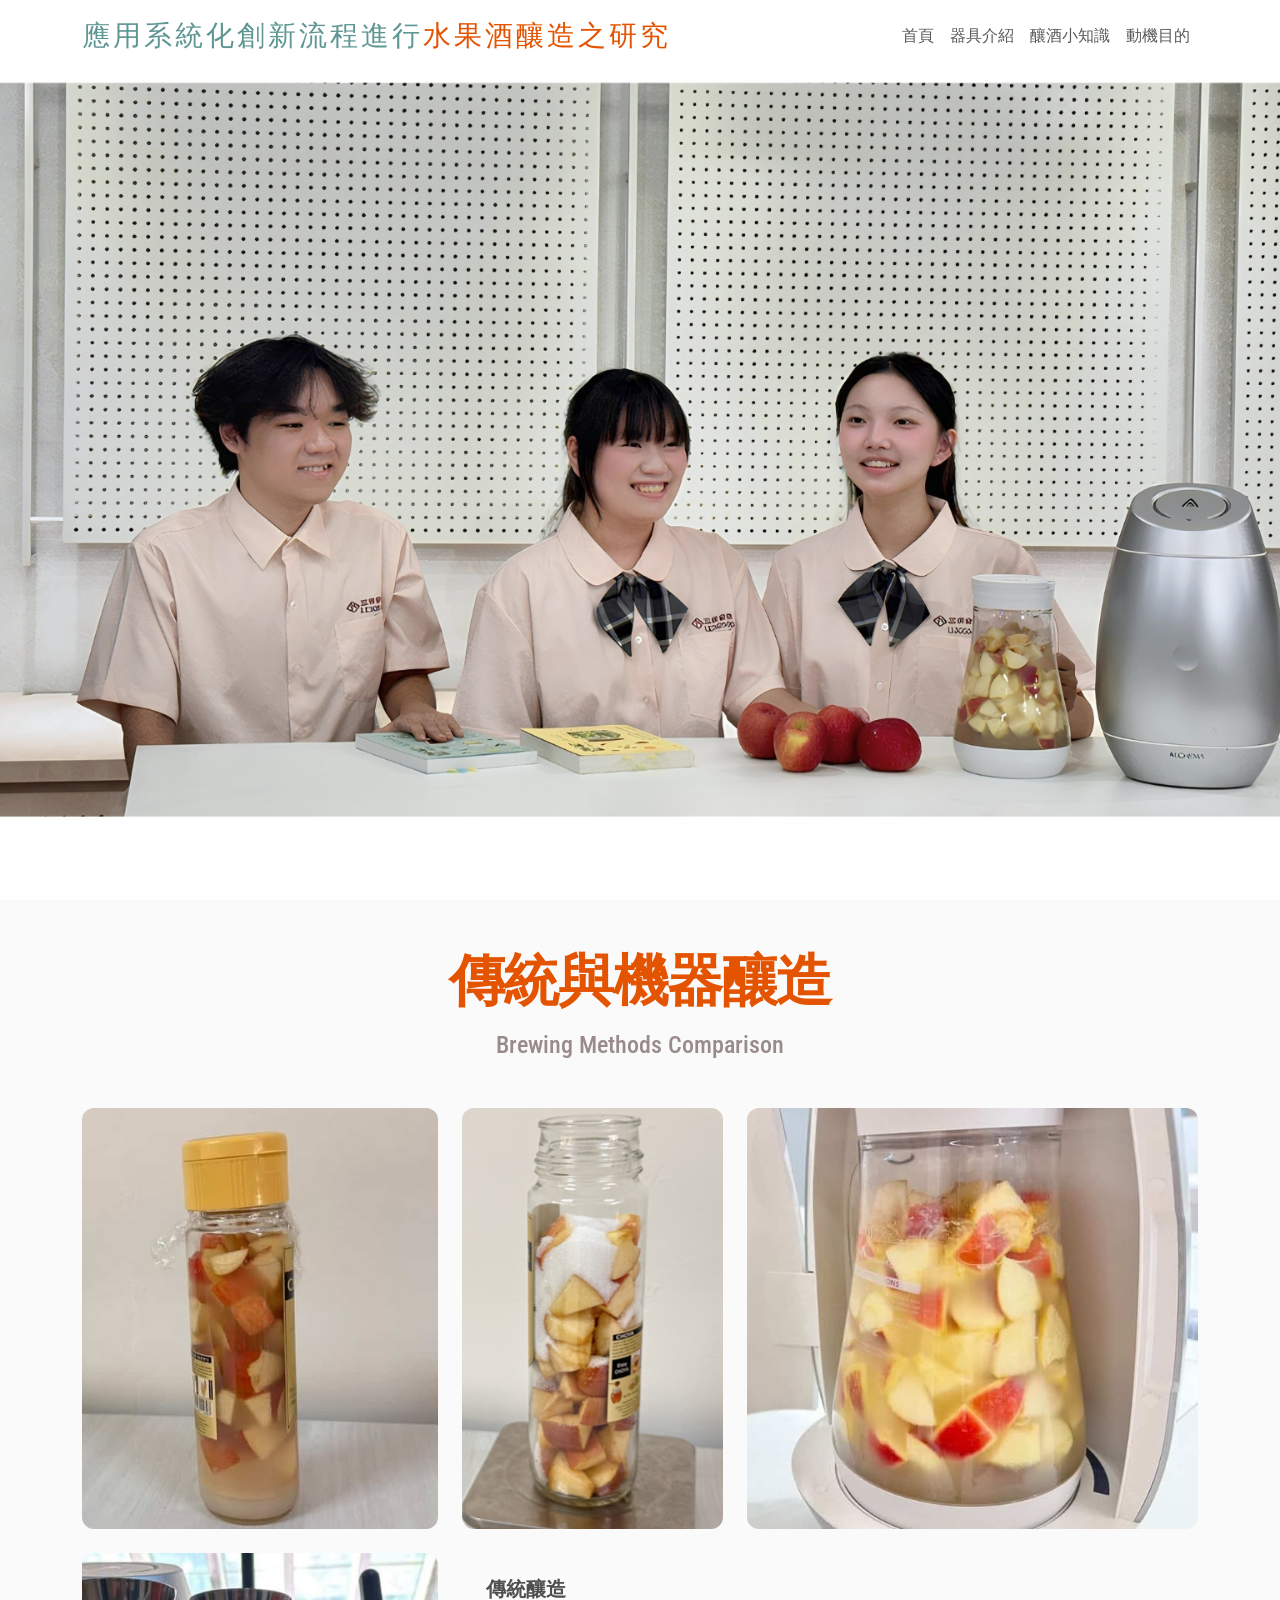
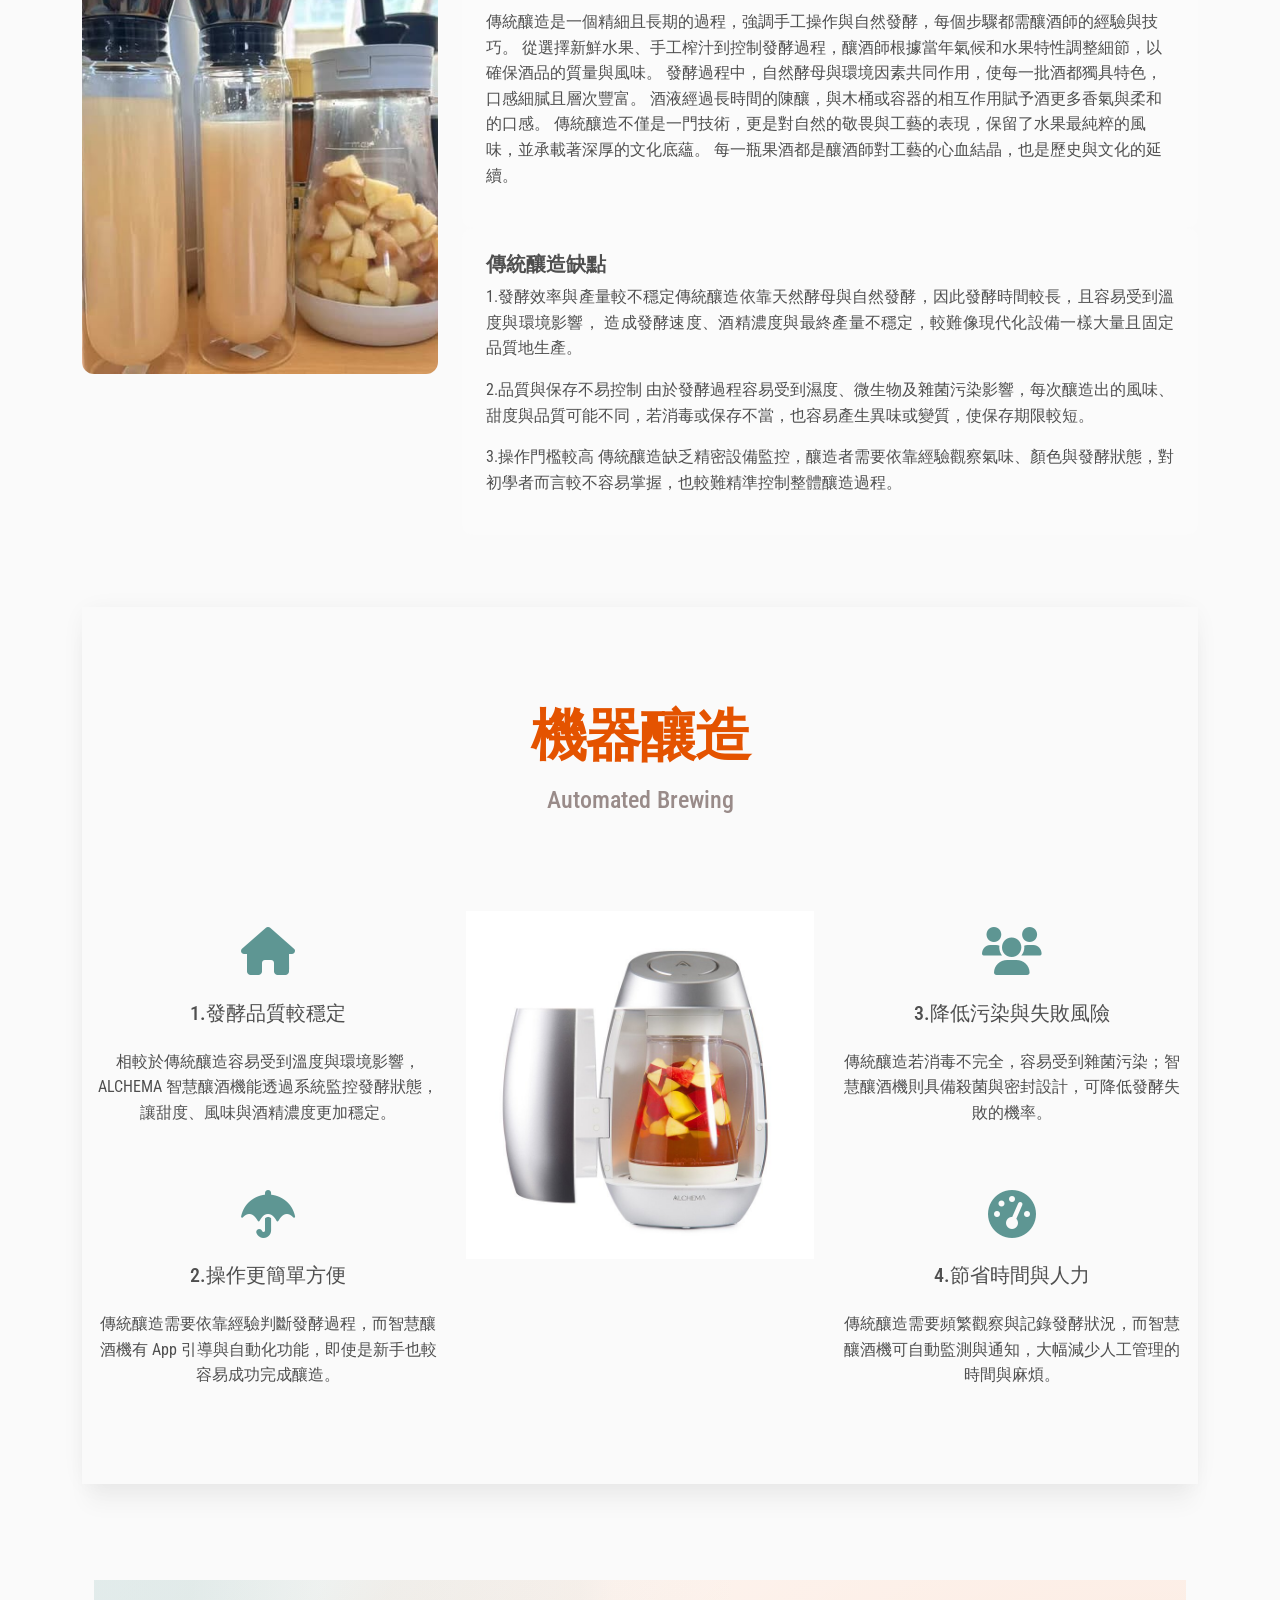
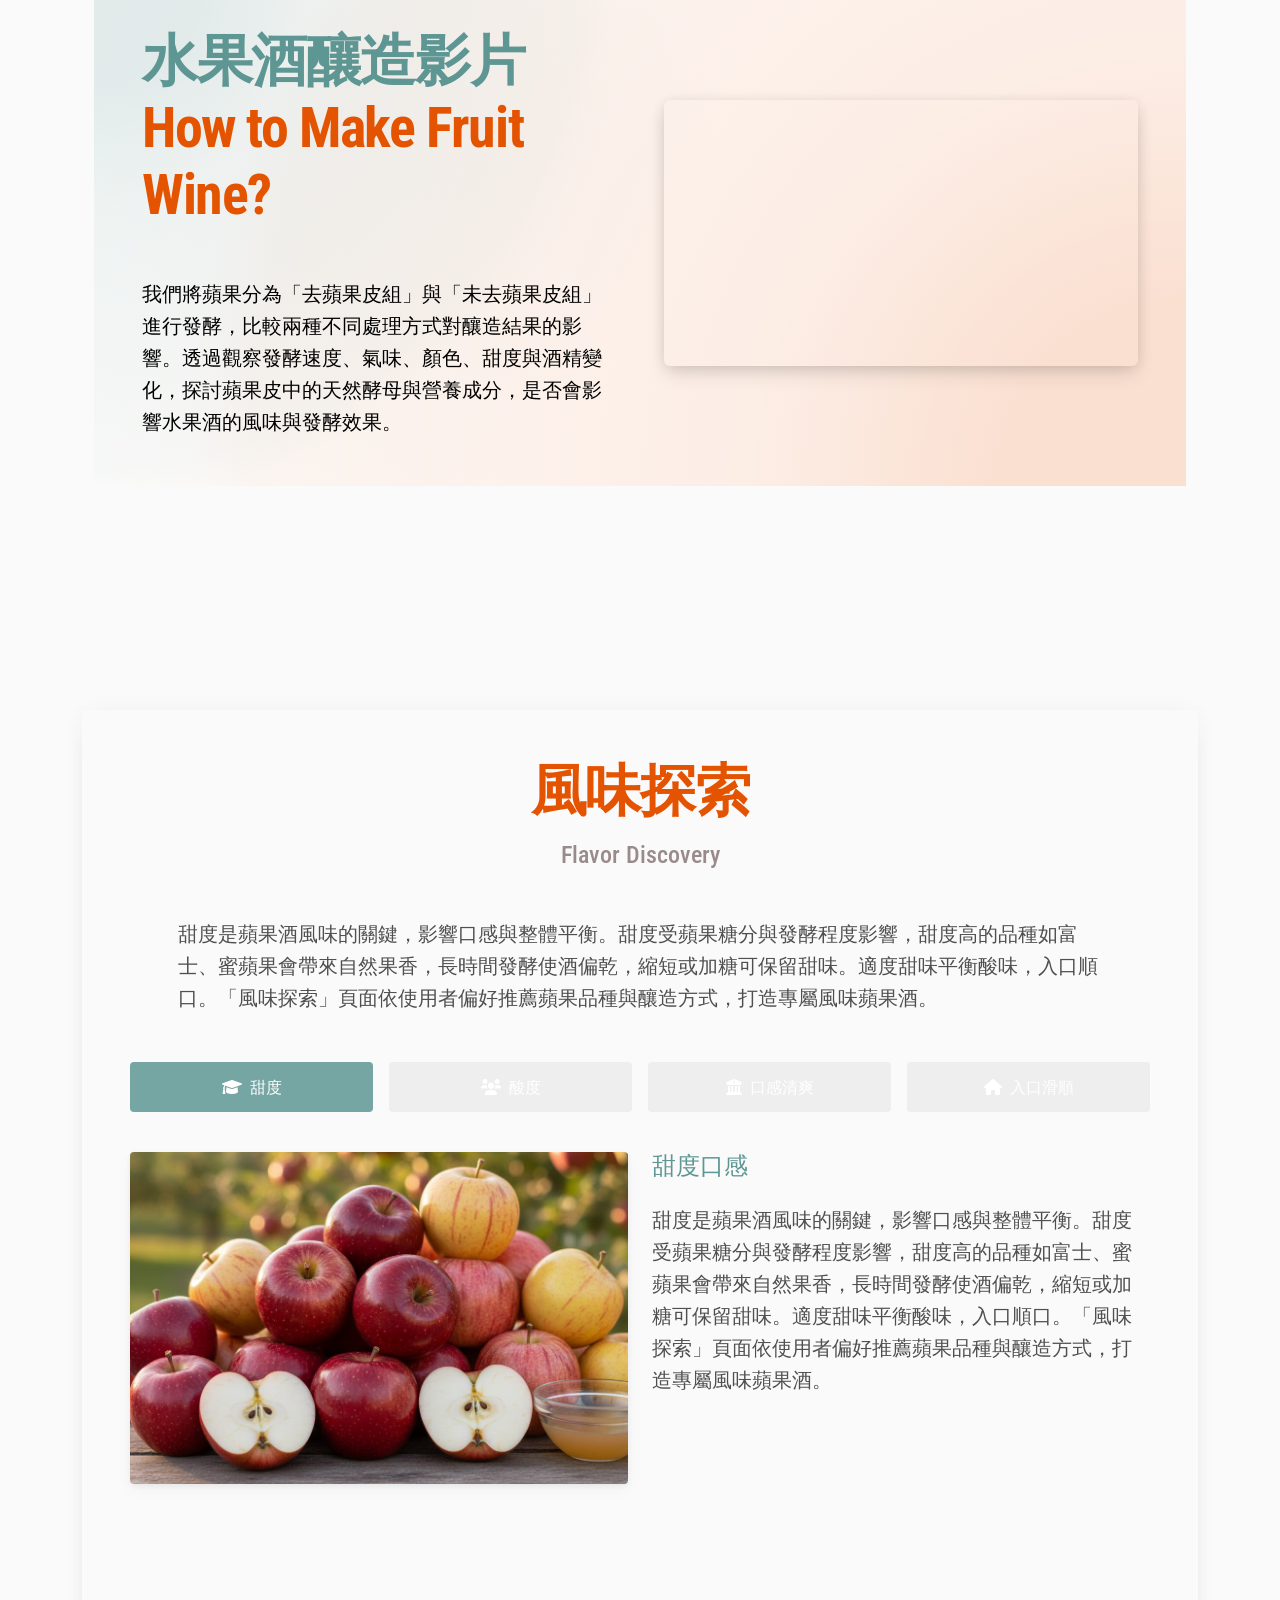
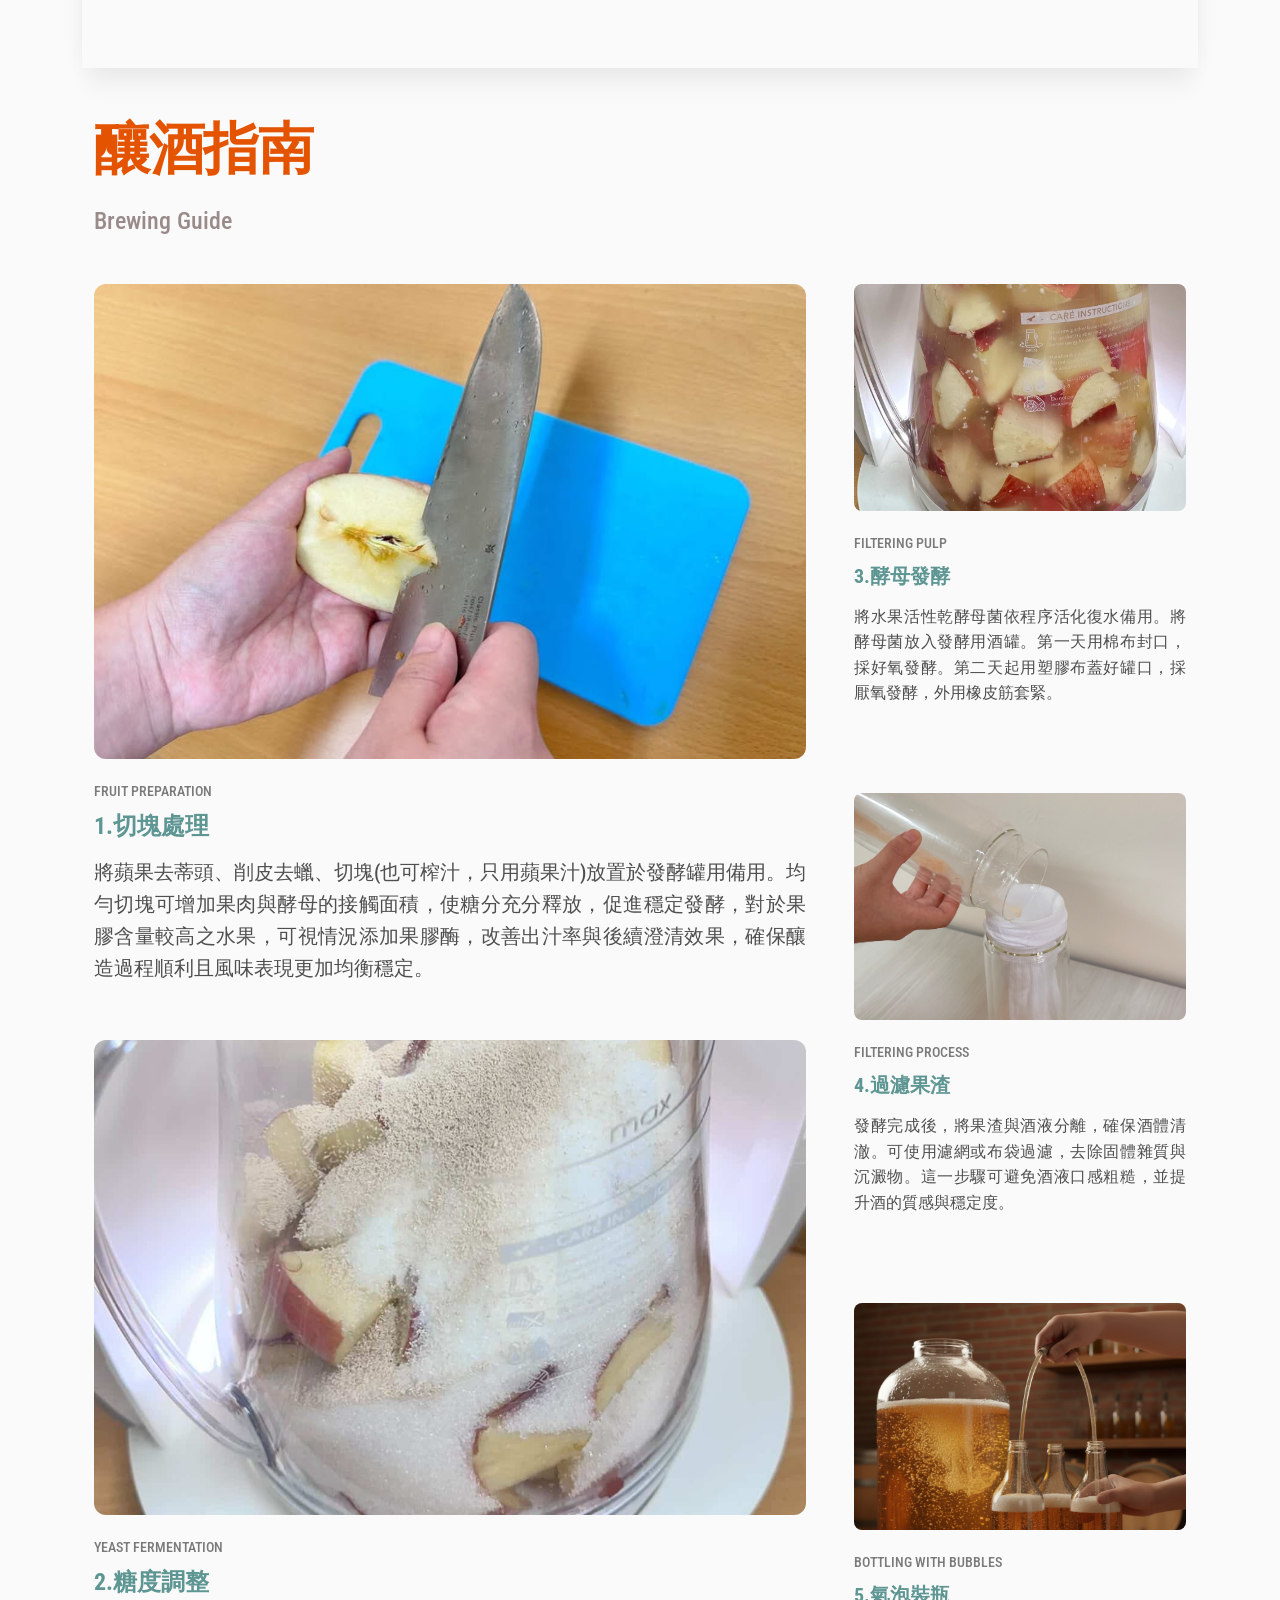
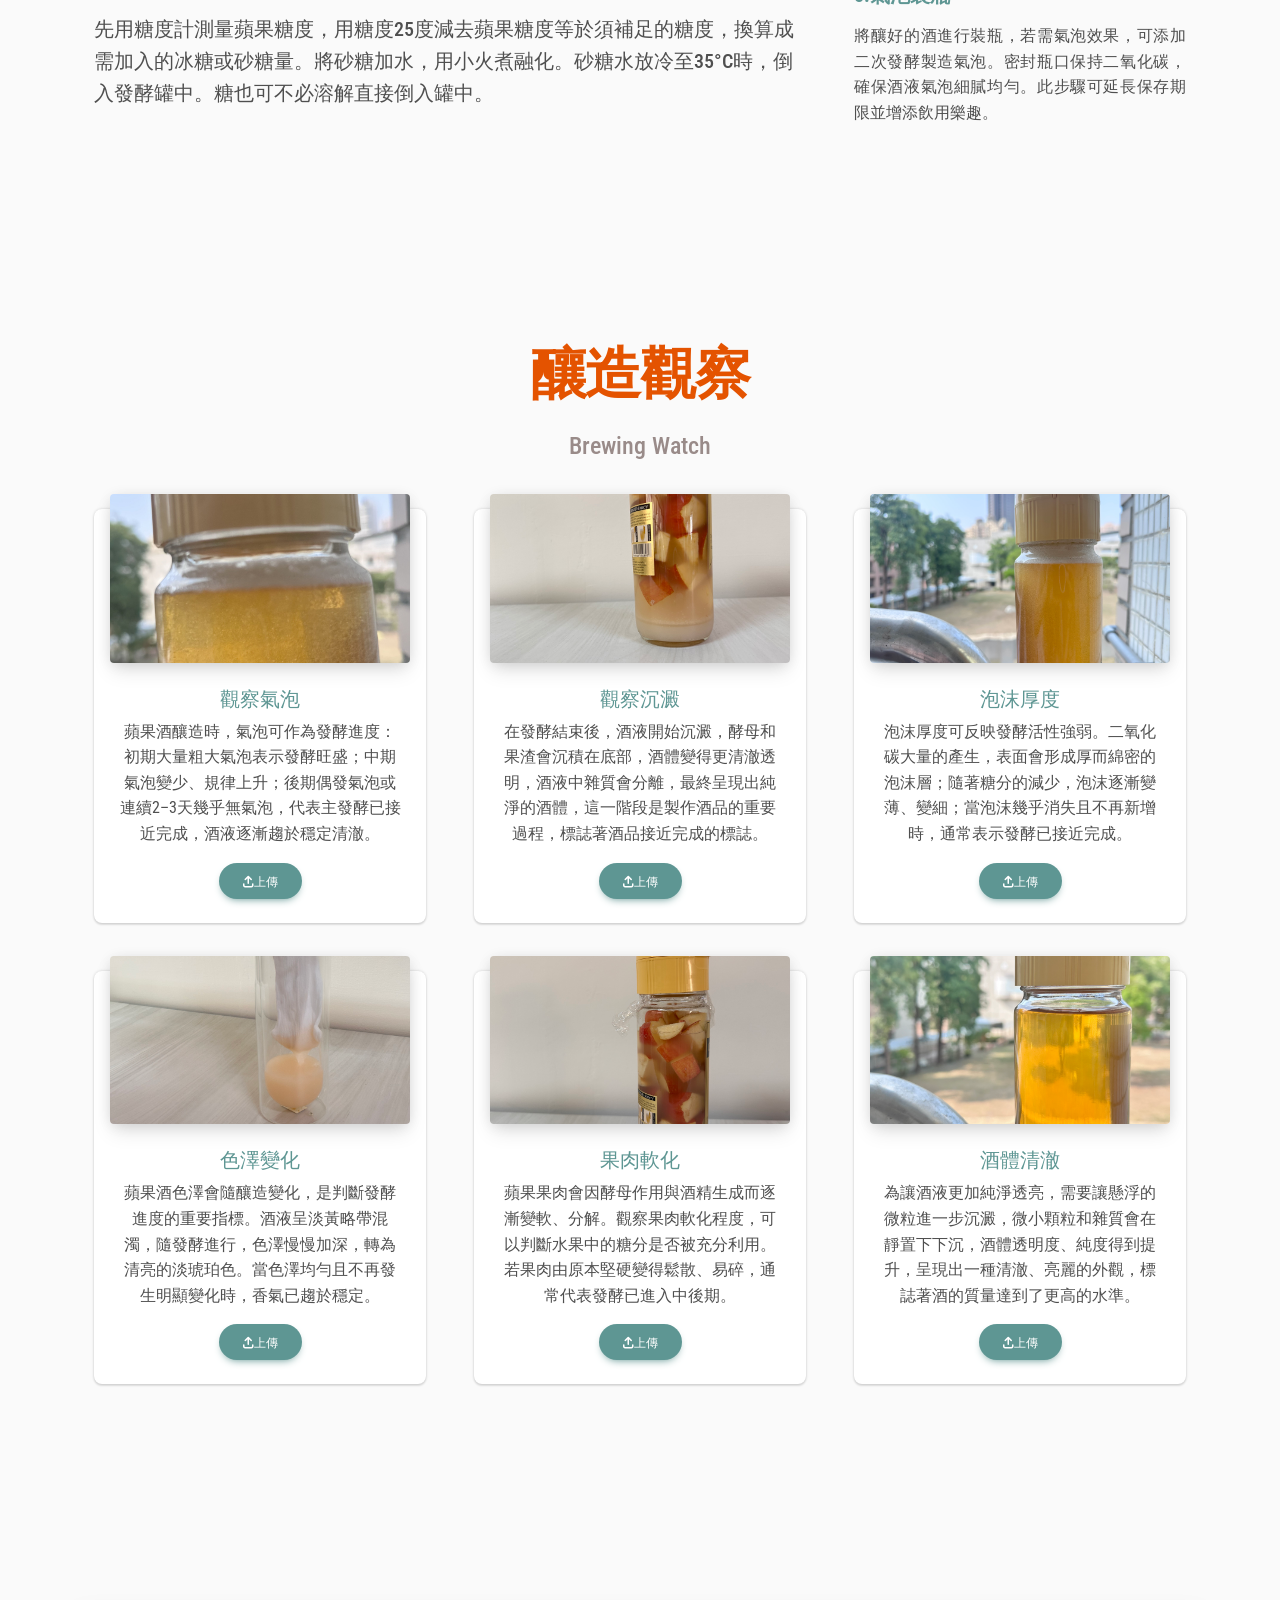
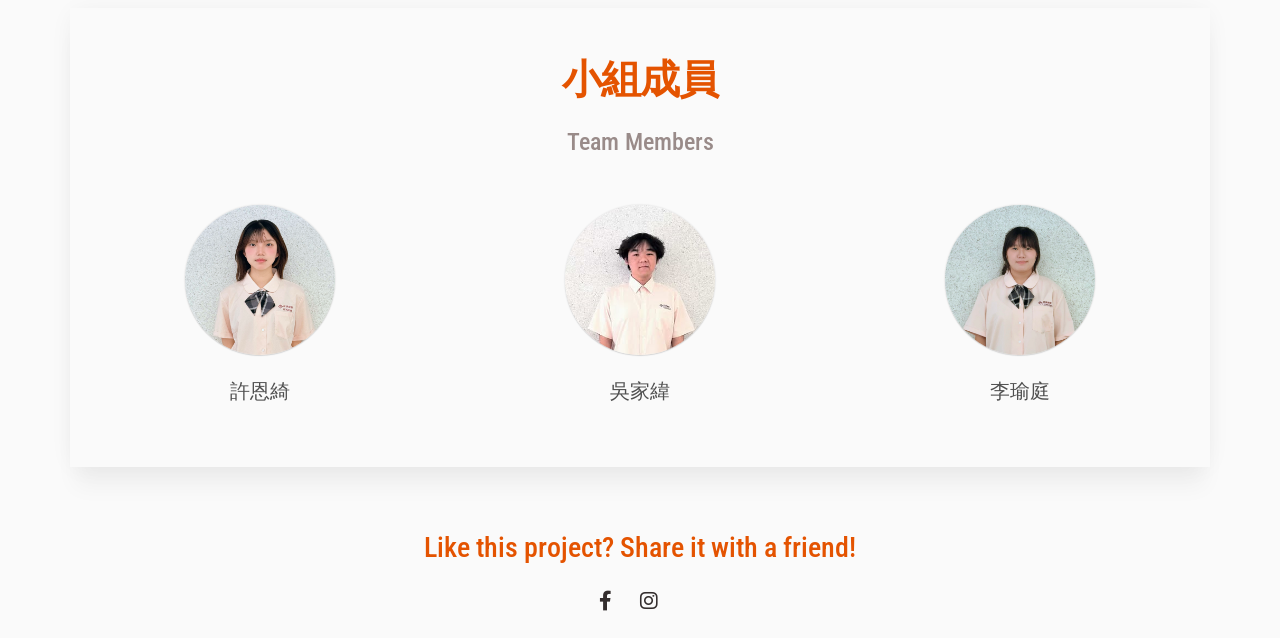
==== commit 41c5cfed: "init" ====
--- a/index.html
+++ b/index.html
@@ -364,16 +364,16 @@
                 <div>
                   <div class="d-flex flex-row small">
                     <p class="text-uppercase">
-                      <a href="#!" class="text-reset">Sport</a>
+                      <a href="#!" class="text-reset"></a>
                     </p>
                     <p class="mx-2">•</p>
-                    <p>06/27/2022</p>
+                    <p></p>
                   </div>
                   <h5 class="fw-bold pb-1">
-                    World Championships Budapest 2022: Swimming results, day 8.
+                    
                   </h5>
                   <p class="small mb-0">
-                    By <a href="#!" class="text-reset">Janice Marray</a>
+                     <a href="#!" class="text-reset"></a>
                   </p>
                 </div>
               </div>
@@ -391,14 +391,14 @@
                 <div>
                   <div class="d-flex flex-row small">
                     <p class="text-uppercase">
-                      <a href="#!" class="text-reset">Events</a>
+                      <a href="#!" class="text-reset"></a>
                     </p>
-                    <p class="mx-2">•</p>
-                    <p>06/25/2022</p>
+                    <p class="mx-2"></p>
+                    <p></p>
                   </div>
-                  <h5 class="fw-bold pb-1">Equality and friendly events near you.</h5>
+                  <h5 class="fw-bold pb-1"></h5>
                   <p class="small mb-0">
-                    By <a href="#!" class="text-reset">Danny Fisher</a>
+                    <a href="#!" class="text-reset"></a>
                   </p>
                 </div>
               </div>
@@ -416,14 +416,14 @@
                 <div>
                   <div class="d-flex flex-row small">
                     <p class="text-uppercase">
-                      <a href="#!" class="text-reset">Sport</a>
+                      <a href="#!" class="text-reset"></a>
                     </p>
                     <p class="mx-2">•</p>
-                    <p>06/25/2022</p>
+                    <p></p>
                   </div>
-                  <h5 class="fw-bold pb-1">Grand Prix Cycliste de Montréal.</h5>
+                  <h5 class="fw-bold pb-1"></h5>
                   <p class="small mb-0">
-                    By <a href="#!" class="text-reset">Amanda Queens</a>
+                    <a href="#!" class="text-reset"></a>
                   </p>
                 </div>
               </div>
@@ -446,16 +446,16 @@
                 <div>
                   <div class="d-flex flex-row small">
                     <p class="text-uppercase">
-                      <a href="#!" class="text-reset">Travel</a>
+                      <a href="#!" class="text-reset"></a>
                     </p>
-                    <p class="mx-2">•</p>
-                    <p>06/24/2022</p>
+                    <p class="mx-2"></p>
+                    <p></p>
                   </div>
                   <h5 class="fw-bold pb-1">
-                    Info: current difficulties for airline passengers.
+                    
                   </h5>
                   <p class="small mb-0">
-                    By <a href="#!" class="text-reset">Alice Mayer</a>
+                    <a href="#!" class="text-reset"></a>
                   </p>
                 </div>
               </div>
@@ -1030,7 +1030,7 @@
                             <h5 class="card-title text-primary">觀察氣泡</h5>
 
                             <p class="card-text">
-                                蘋果酒釀造時，氣泡可作為發酵進度指標：初期大量粗大氣泡表示發酵旺盛；中期氣泡變少、規律上升；後期偶發氣泡或連續2–3天幾乎無氣泡，代表主發酵已接近完成，酒液逐漸趨於穩定清澈。
+                                蘋果酒釀造時，氣泡可作為發酵進度：初期大量粗大氣泡表示發酵旺盛；中期氣泡變少、規律上升；後期偶發氣泡或連續2–3天幾乎無氣泡，代表主發酵已接近完成，酒液逐漸趨於穩定清澈。
                             </p>
 
                             <button type="button" class="btn btn-primary btn-rounded pulse-btn "
@@ -1054,7 +1054,7 @@
                             <h5 class="card-title text-primary">觀察沉澱</h5>
 
                             <p class="card-text">
-                                在發酵的過程結束後，酒液開始沉澱，酵母和果渣會沉積在底部，酒體變得更加清澈透，酒液中的雜質會分離，最終呈現出純淨的酒體，這一階段是製作酒品的重要過程，標誌著酒品接近完成的標誌。
+                                在發酵結束後，酒液開始沉澱，酵母和果渣會沉積在底部，酒體變得更清澈透明，酒液中雜質會分離，最終呈現出純淨的酒體，這一階段是製作酒品的重要過程，標誌著酒品接近完成的標誌。
                             </p>
                             <button type="button" class="btn btn-primary btn-rounded  pulse-btn"
                                 data-mdb-ripple-color="#ffffff" style="background-color:#5e9693"> <i
@@ -1076,7 +1076,7 @@
                             <h5 class="card-title text-primary">泡沫厚度</h5>
 
                             <p class="card-text">
-                                泡沫厚度可反映發酵活性強弱。初期因二氧化碳大量的產生，表面會形成厚而綿密的泡沫層；隨著糖分的減少，泡沫逐漸變薄、變細；當泡沫幾乎消失且不再新增時，通常表示發酵已接近完成。
+                                泡沫厚度可反映發酵活性強弱。二氧化碳大量的產生，表面會形成厚而綿密的泡沫層；隨著糖分的減少，泡沫逐漸變薄、變細；當泡沫幾乎消失且不再新增時，通常表示發酵已接近完成。
                             </p>
                             <button type="button" class="btn btn-primary btn-rounded  pulse-btn"
                                 data-mdb-ripple-color="#ffffff" style="background-color:#5e9693"> <i
@@ -1097,7 +1097,7 @@
                             <h5 class="card-title text-primary">色澤變化</h5>
 
                             <p class="card-text">
-                                蘋果酒色澤會隨釀造逐步變化，是判斷發酵進度的重要指標。酒液呈淡黃略帶混濁，隨著發酵進行，色澤慢慢加深，轉為清亮的淡琥珀色。當色澤均勻且不再發生明顯變化時，口感和香氣已趨於穩定。
+                                蘋果酒色澤會隨釀造變化，是判斷發酵進度的重要指標。酒液呈淡黃略帶混濁，隨發酵進行，色澤慢慢加深，轉為清亮的淡琥珀色。當色澤均勻且不再發生明顯變化時，香氣已趨於穩定。
                             </p>
                             <button type="button" class="btn btn-primary btn-rounded  pulse-btn"
                                 data-mdb-ripple-color="#ffffff" style="background-color:#5e9693"> <i
@@ -1109,16 +1109,16 @@
                     <div class="card shadow-2-strong">
                         <div class="bg-image hover-overlay shadow-4-strong rounded mx-3" data-mdb-ripple-color="light"
                             data-mdb-ripple-init style="margin-top: -15px">
-                            <img src="img/drink/d28.jpg" class="img-fluid" />
+                            <img src="img/d37.jpg" class="img-fluid" />
                             <a href="#!">
                                 <div class="mask" style="background-color: rgba(251, 251, 251, 0.15)"></div>
                             </a>
                         </div>
                         <div class="card-body">
-                            <h5 class="card-title text-primary">氣味改變</h5>
+                            <h5 class="card-title text-primary">果肉軟化</h5>
 
                             <p class="card-text">
-                                蘋果酒發酵期間，香氣會呈不同變化。初期多為鮮明的果汁氣息混合明顯酵母味；隨發酵推進，酒精氣息浮現，原本的甜味轉為略帶清酸果香；當發酵進入尾聲，果香與酒香融合自然，不再刺激刺鼻。
+                            蘋果果肉會因酵母作用與酒精生成而逐漸變軟、分解。觀察果肉軟化程度，可以判斷水果中的糖分是否被充分利用。若果肉由原本堅硬變得鬆散、易碎，通常代表發酵已進入中後期。
                             </p>
                             <button type="button" class="btn btn-primary btn-rounded  pulse-btn"
                                 data-mdb-ripple-color="#ffffff" style="background-color:#5e9693"> <i
@@ -1139,7 +1139,7 @@
                             <h5 class="card-title text-primary">酒體清澈</h5>
 
                             <p class="card-text">
-                                為讓酒液更加純淨透亮，需要讓懸浮的微粒進一步自然沉澱，微小顆粒和雜質會在靜置下緩慢下沉，酒體透明度、純度得到提升，呈現出一種清澈、亮麗的外觀，標誌著酒的質量達到了更高的水準。
+                                為讓酒液更加純淨透亮，需要讓懸浮的微粒進一步沉澱，微小顆粒和雜質會在靜置下下沉，酒體透明度、純度得到提升，呈現出一種清澈、亮麗的外觀，標誌著酒的質量達到了更高的水準。
                             </p>
                             <button type="button" class="btn btn-primary btn-rounded  pulse-btn"
                                 data-mdb-ripple-color="#ffffff" style="background-color:#5e9693"> <i
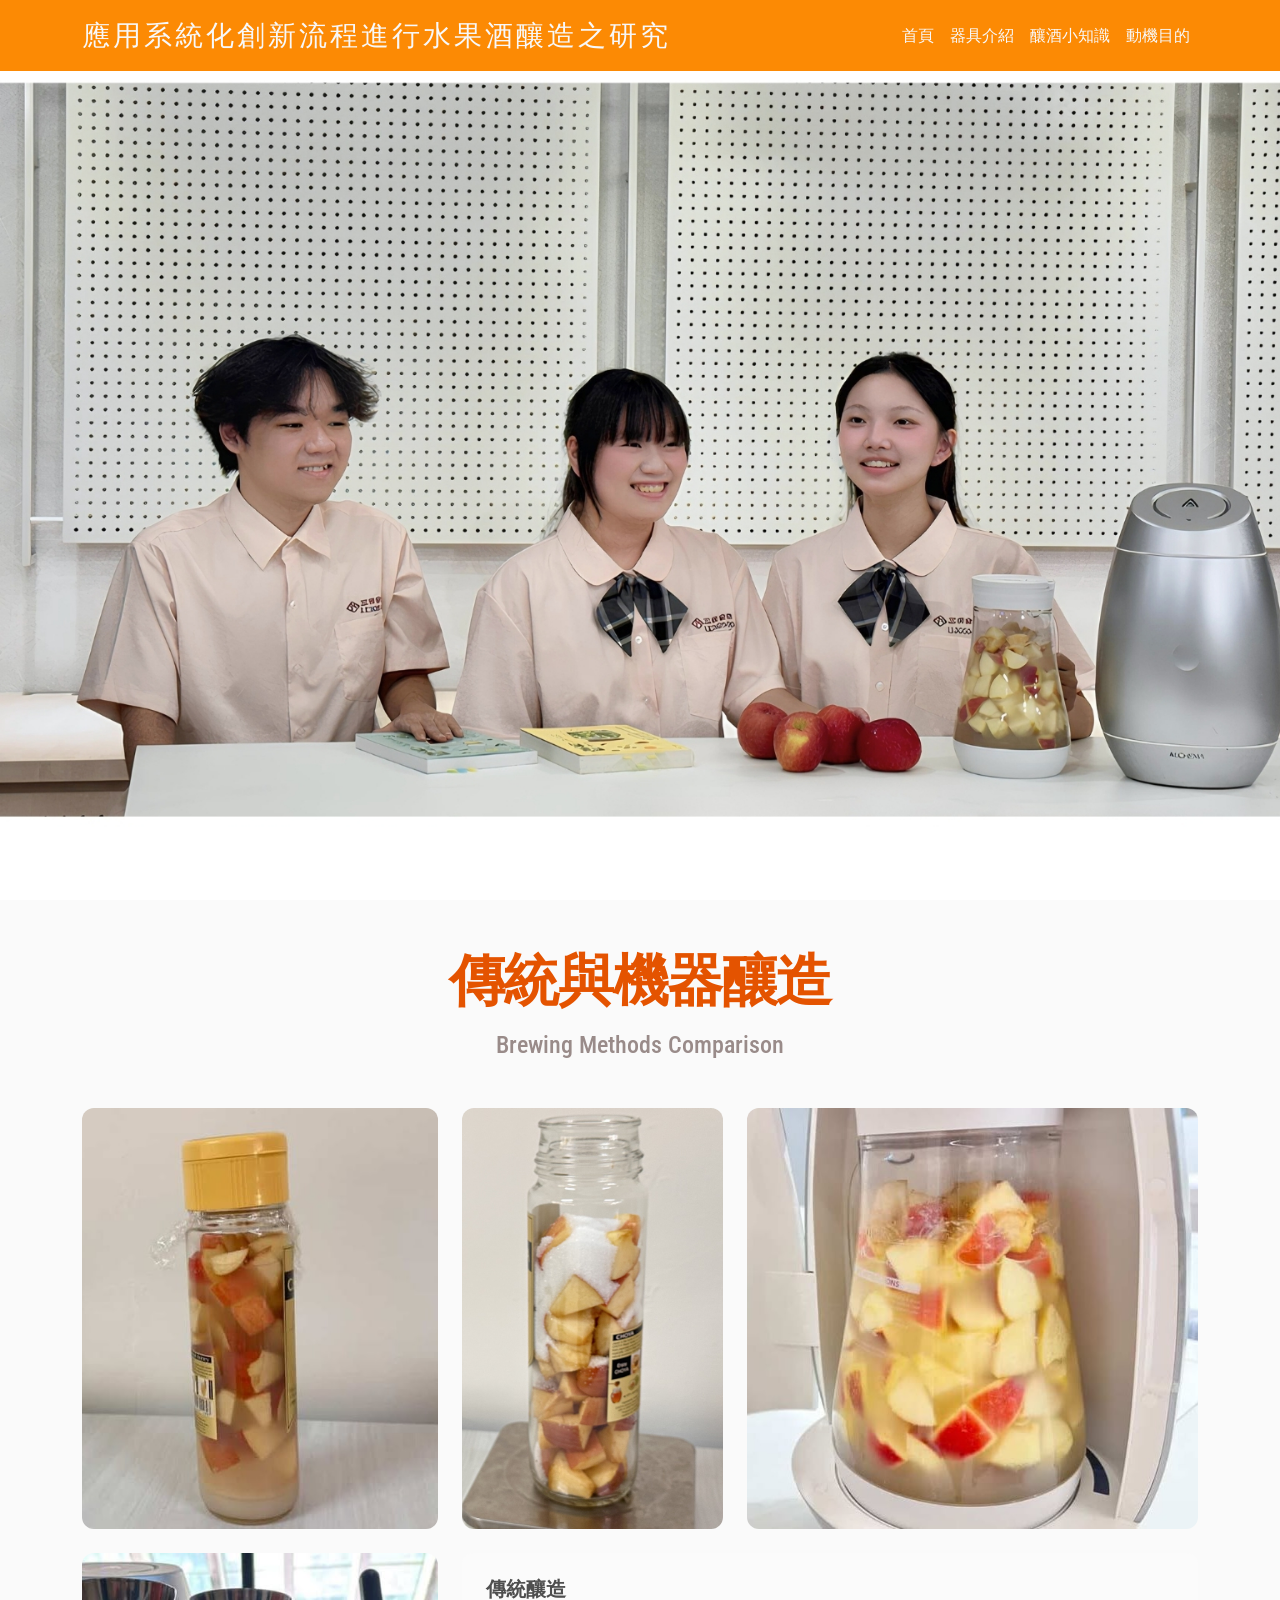
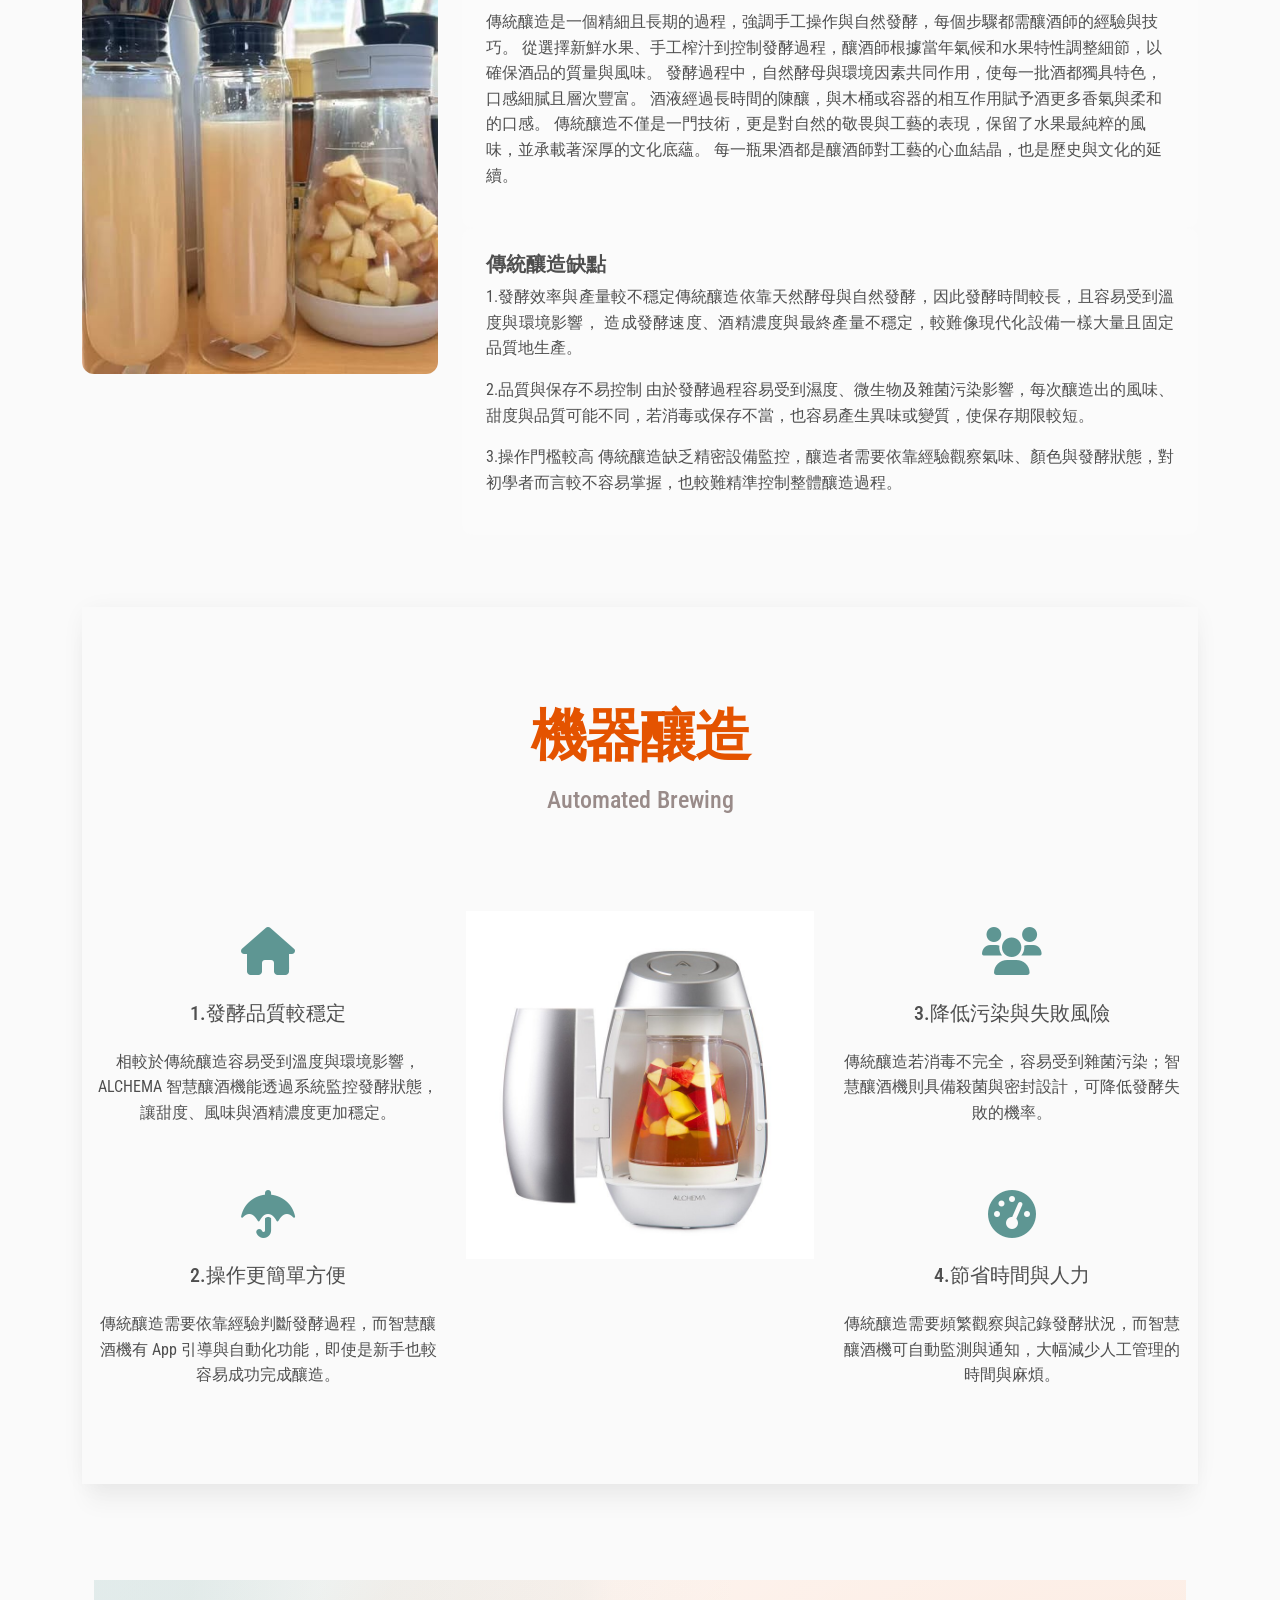
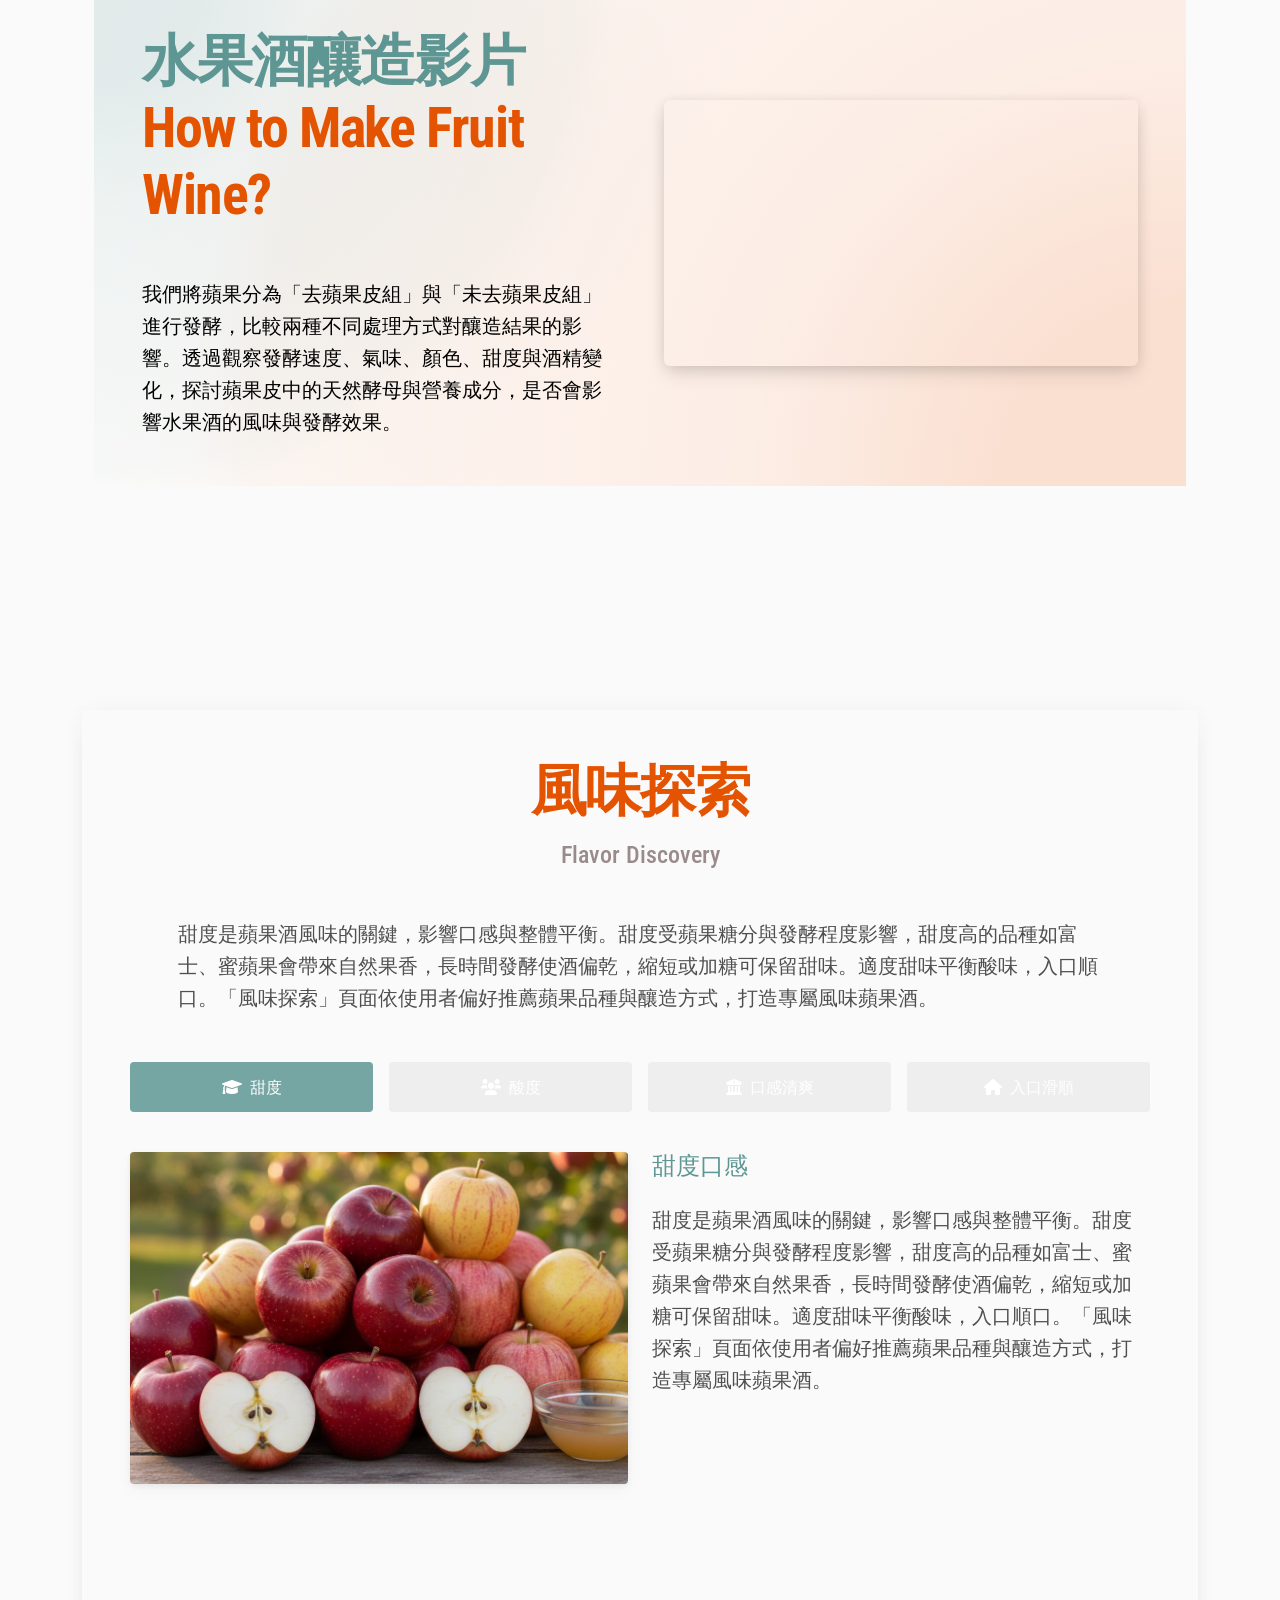
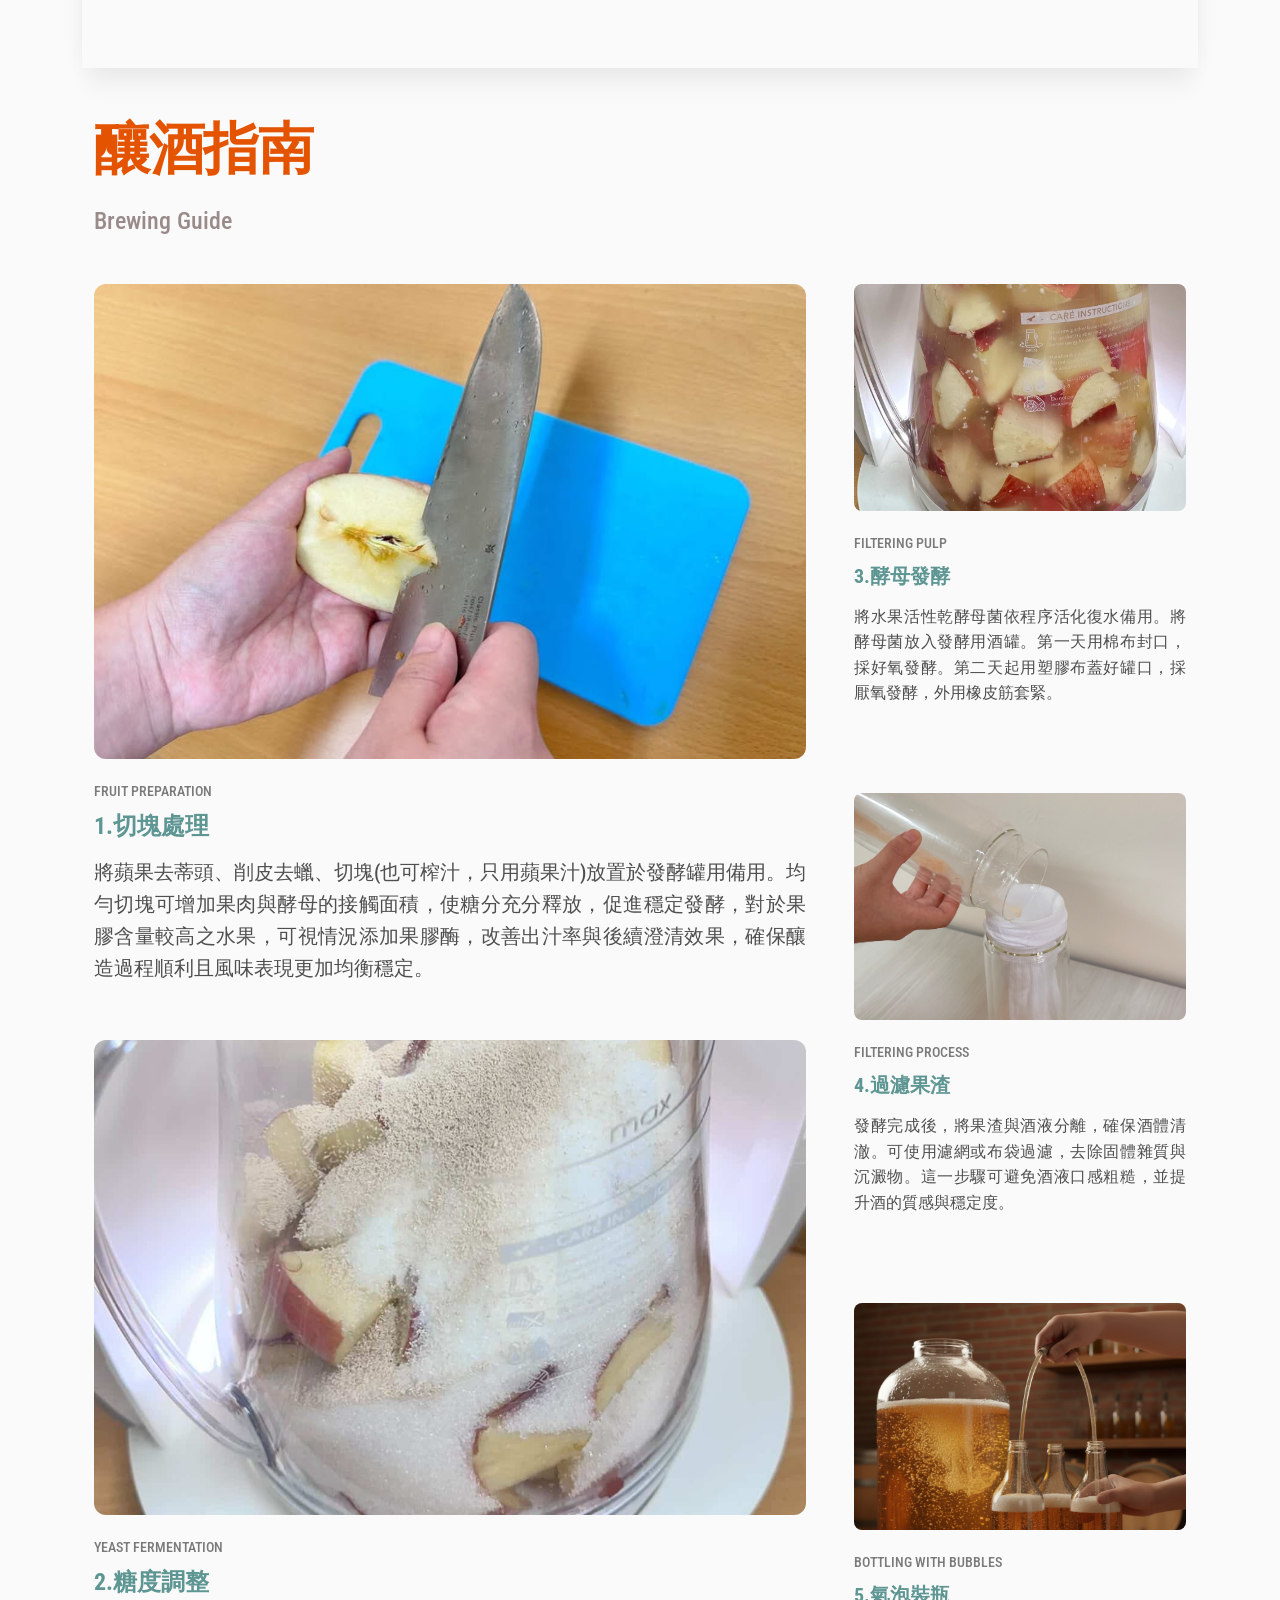
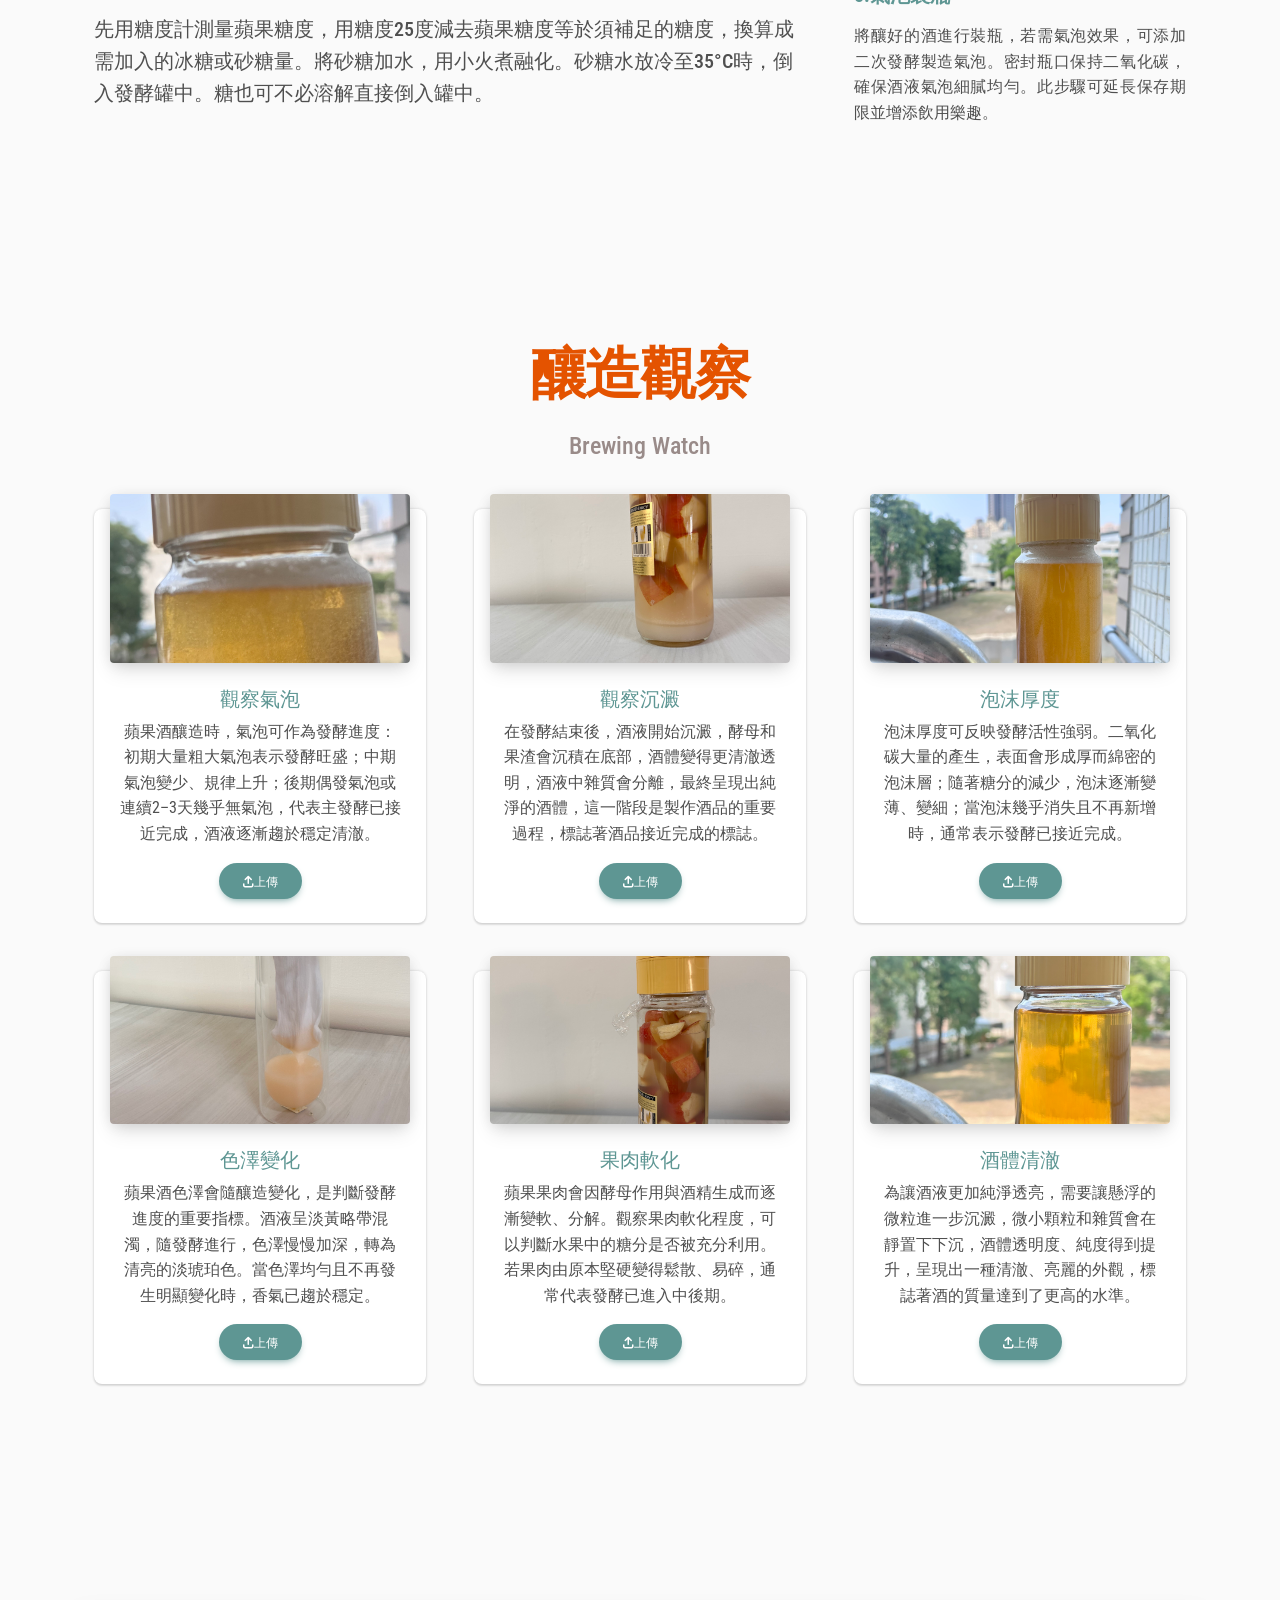
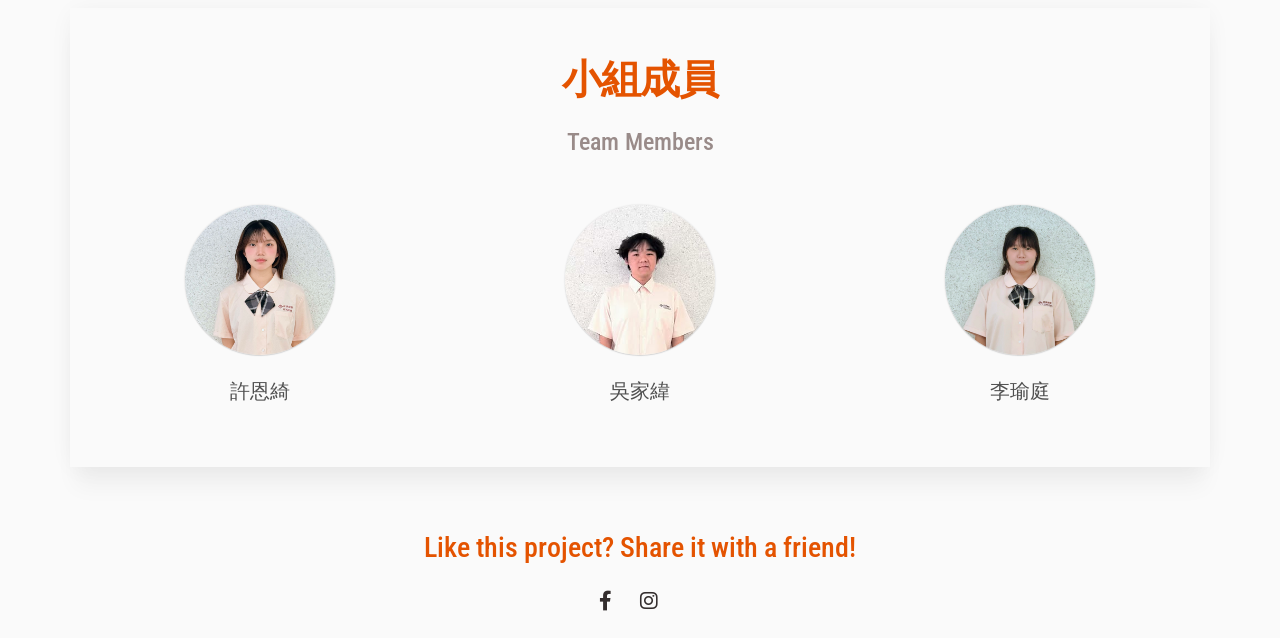
==== commit e2b6eaaf: "init" ====
--- a/index.html
+++ b/index.html
@@ -76,10 +76,10 @@
 
     <header>
         <!-- Navbar -->
-        <nav class="navbar navbar-expand-lg navbar-light fixed-top mask-custom shadow-0">
+        <nav class="navbar navbar-expand-lg navbar-light fixed-top mask-custom shadow-0"  style="background-color: #FC8A04;">
             <div class="container">
-                <a class="navbar-brand" href="#!"><span style="color: #5e9693;">應用系統化創新流程進行</span><span
-                        style="color: #e45300;"> 水果酒釀造之研究</span></a>
+                <a class="navbar-brand" href="#!"><span style="color: #F8F8F8;">應用系統化創新流程進行</span><span
+                        style="color: #F8F8F8;"> 水果酒釀造之研究</span></a>
                 <button class="navbar-toggler" type="button" data-mdb-collapse-init
                     data-mdb-target="#navbarSupportedContent" aria-controls="navbarSupportedContent"
                     aria-expanded="false" aria-label="Toggle navigation">
@@ -88,16 +88,16 @@
                 <div class="collapse navbar-collapse" id="navbarSupportedContent">
                     <ul class="navbar-nav ms-auto">
                         <li class="nav-item">
-                            <a class="nav-link " href="index.html ">首頁</a>
+                            <a class="nav-link " href="index.html " ><span style="color: #F8F8F8;">首頁</span></a>
                         </li>
                         <li class="nav-item">
-                            <a class="nav-link" href="in1.html ">器具介紹</a>
+                            <a class="nav-link" href="in1.html "><span style="color: #F8F8F8;">器具介紹</span></a>
                         </li>
                         <li class="nav-item">
-                            <a class="nav-link" href="in2.html">釀酒小知識</a>
+                            <a class="nav-link" href="in2.html"><span style="color: #F8F8F8;">釀酒小知識</span></a>
                         </li>
 
-                                                <a class="nav-link" href="in4.html">動機目的</a>
+                                                <a class="nav-link" href="in4.html"><span style="color: #F8F8F8;">動機目的</span></a>
                         </li>
                         <!-- <li class="nav-item">
                             <a class="nav-link" href="#!">Portfolio</a>
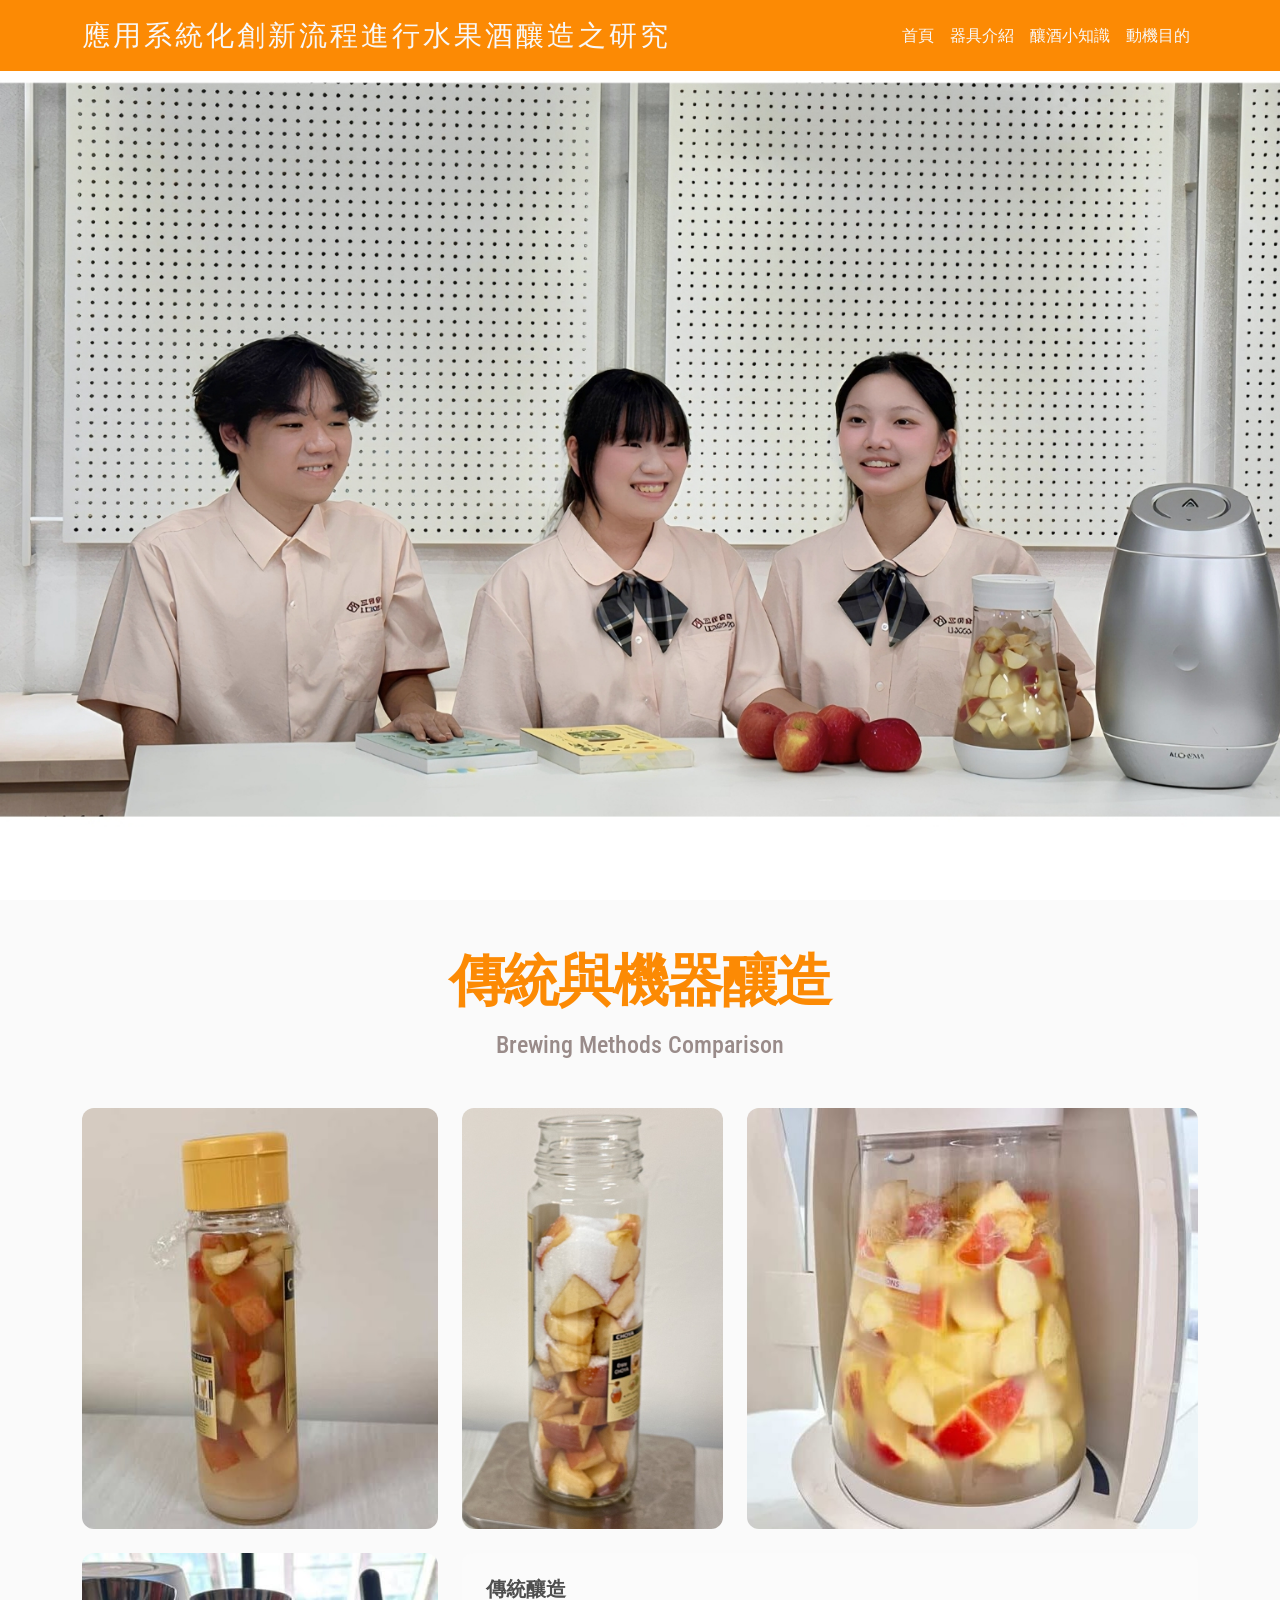
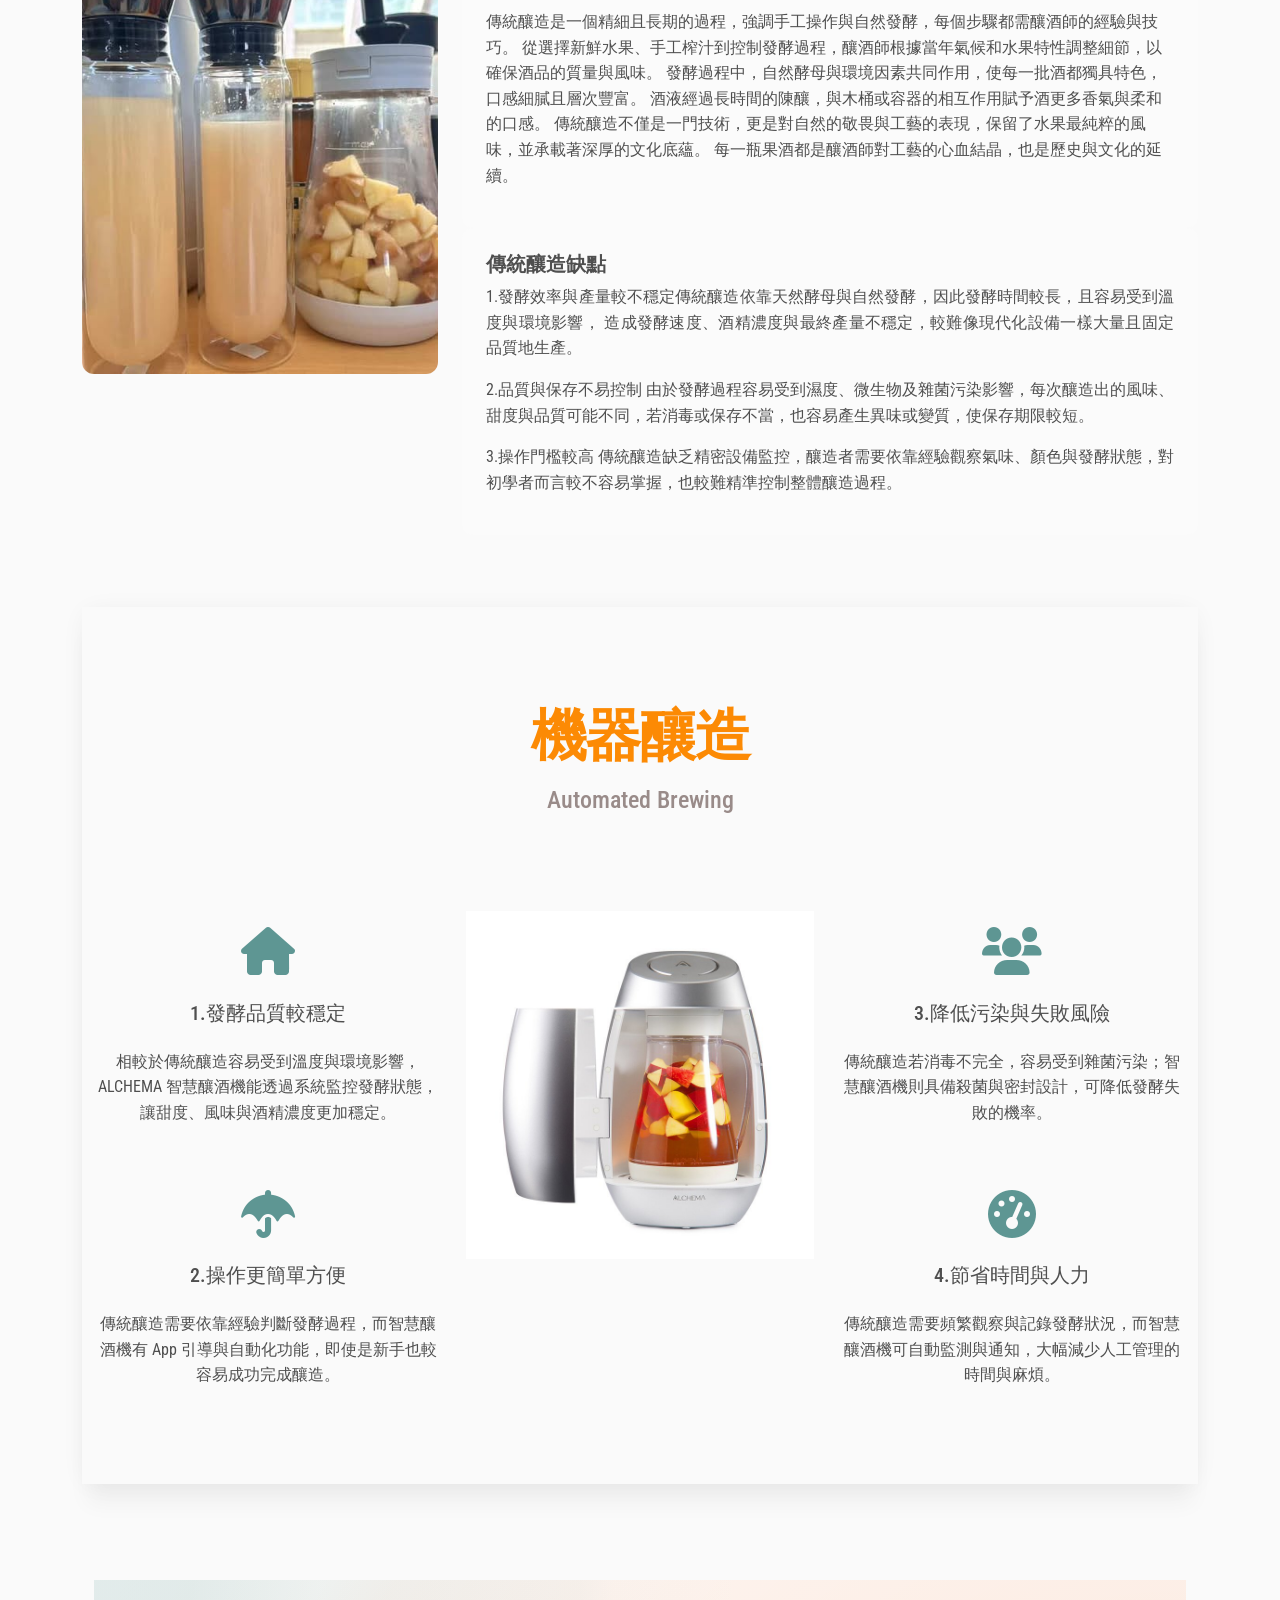
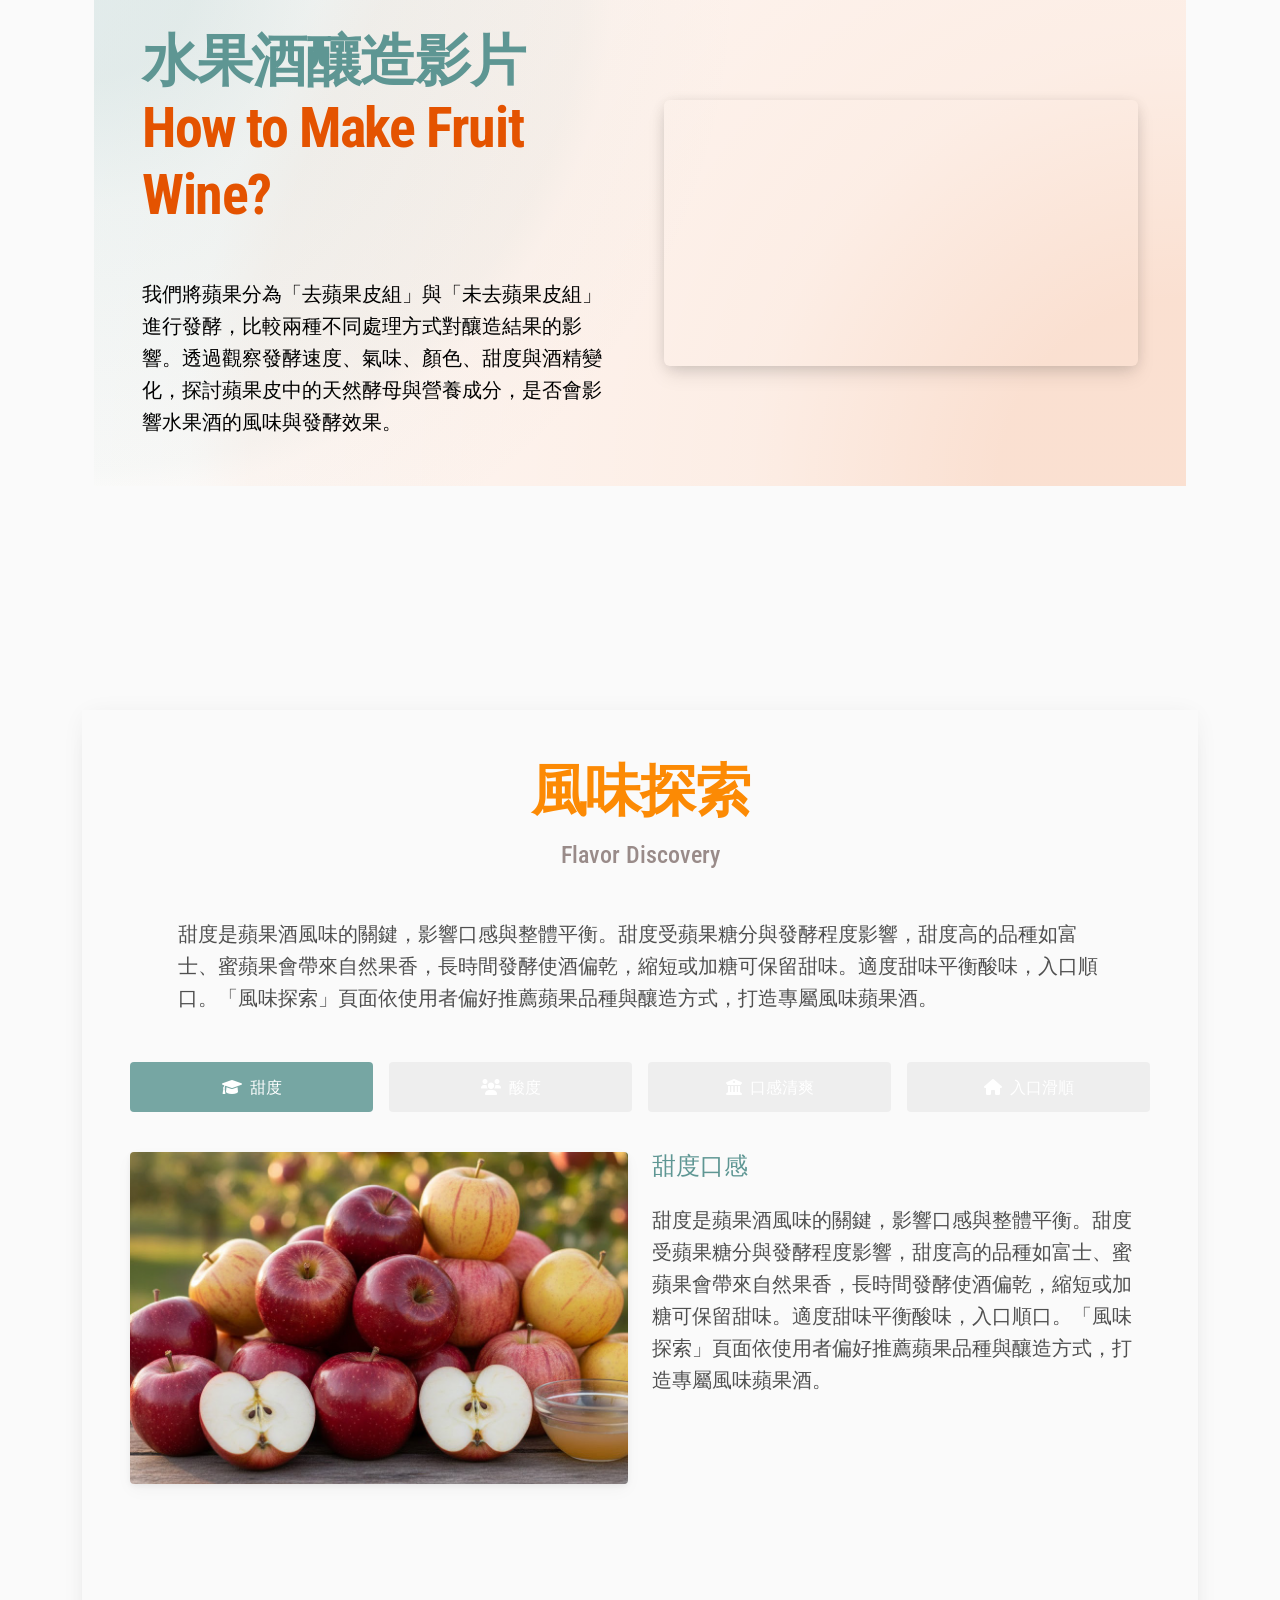
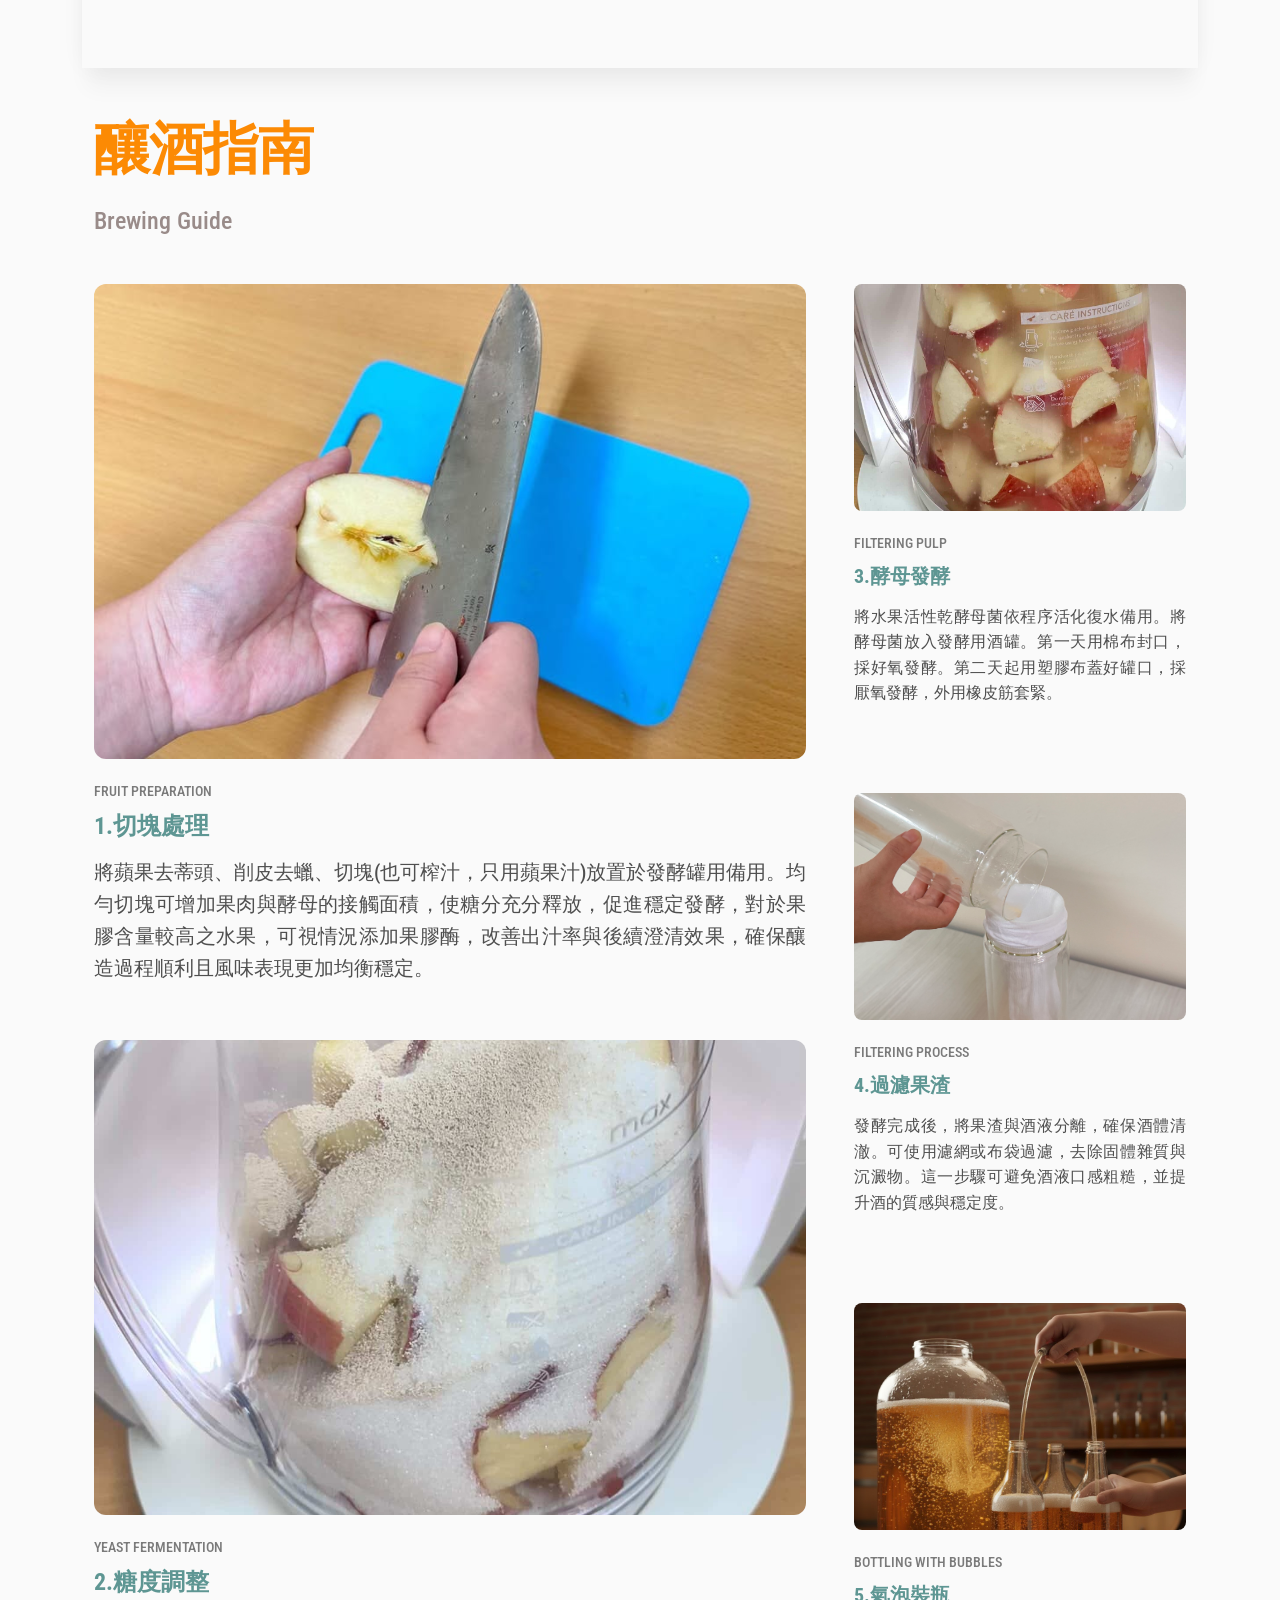
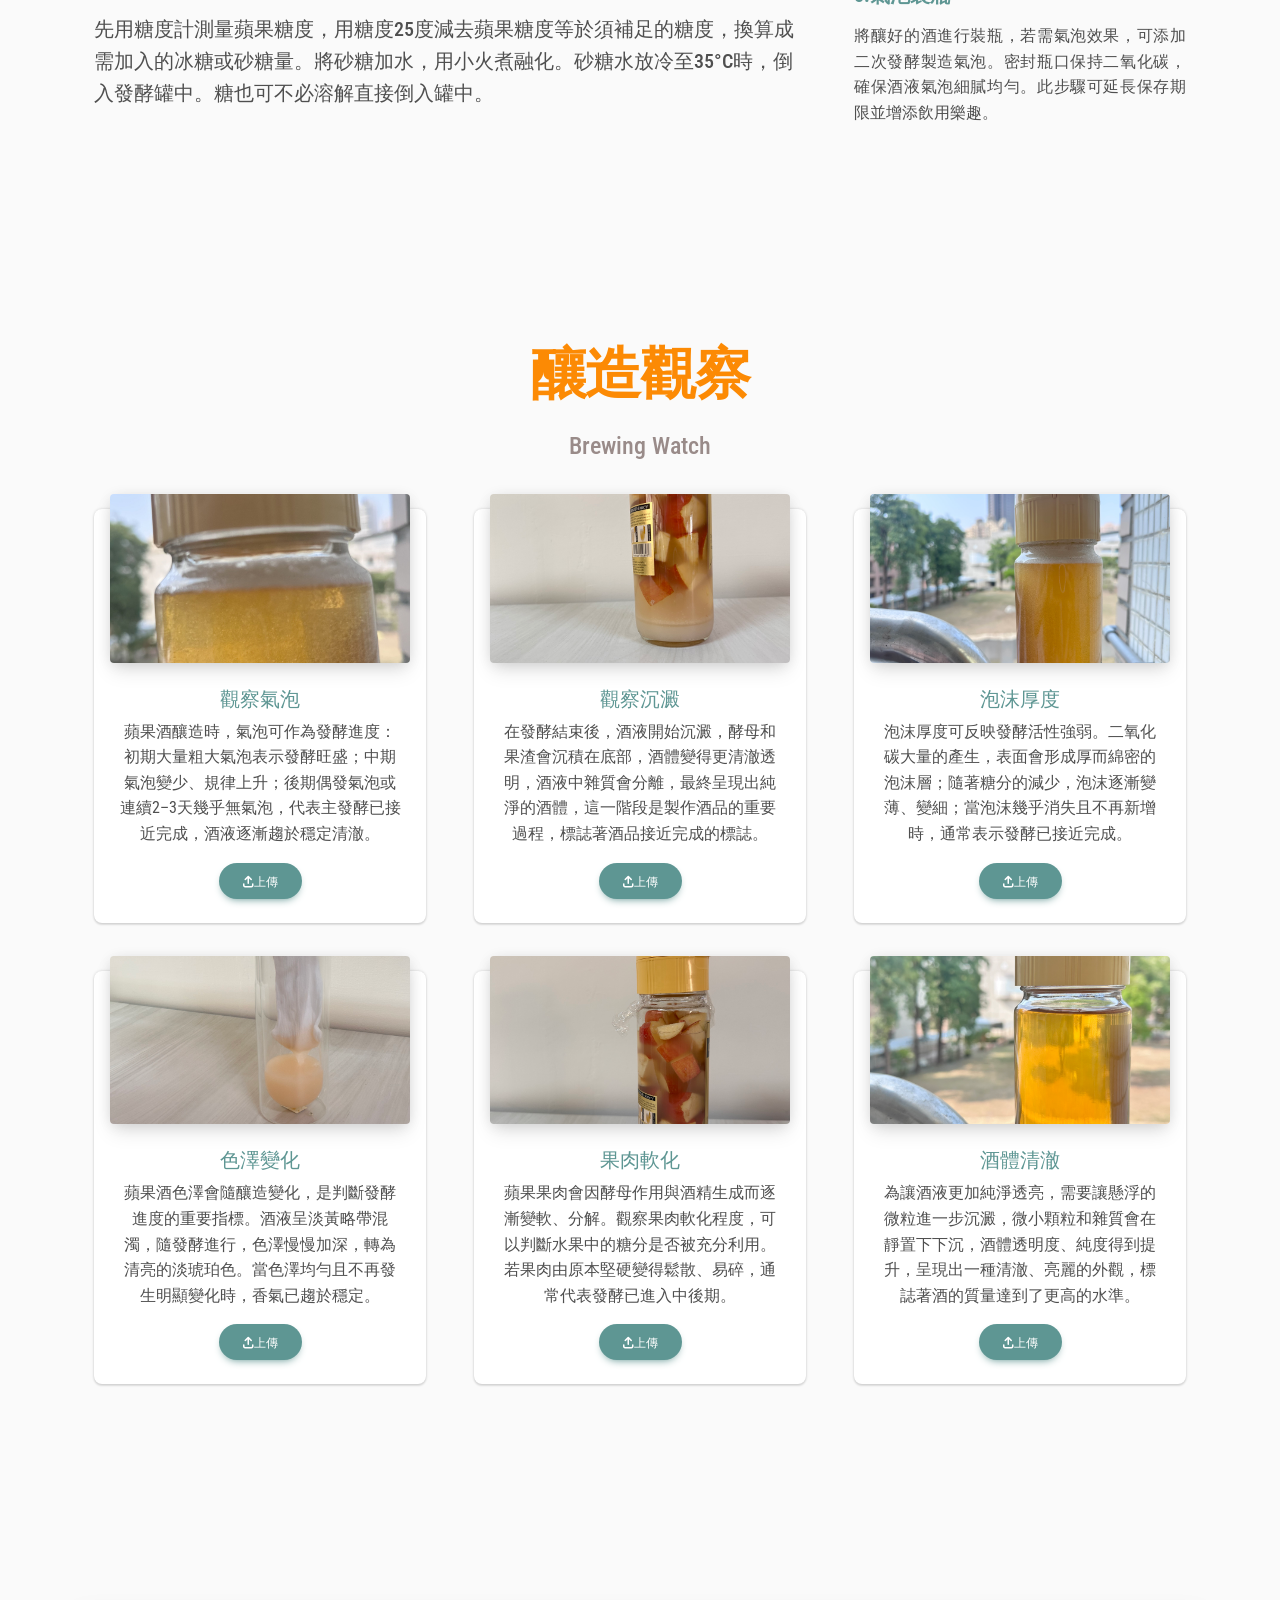
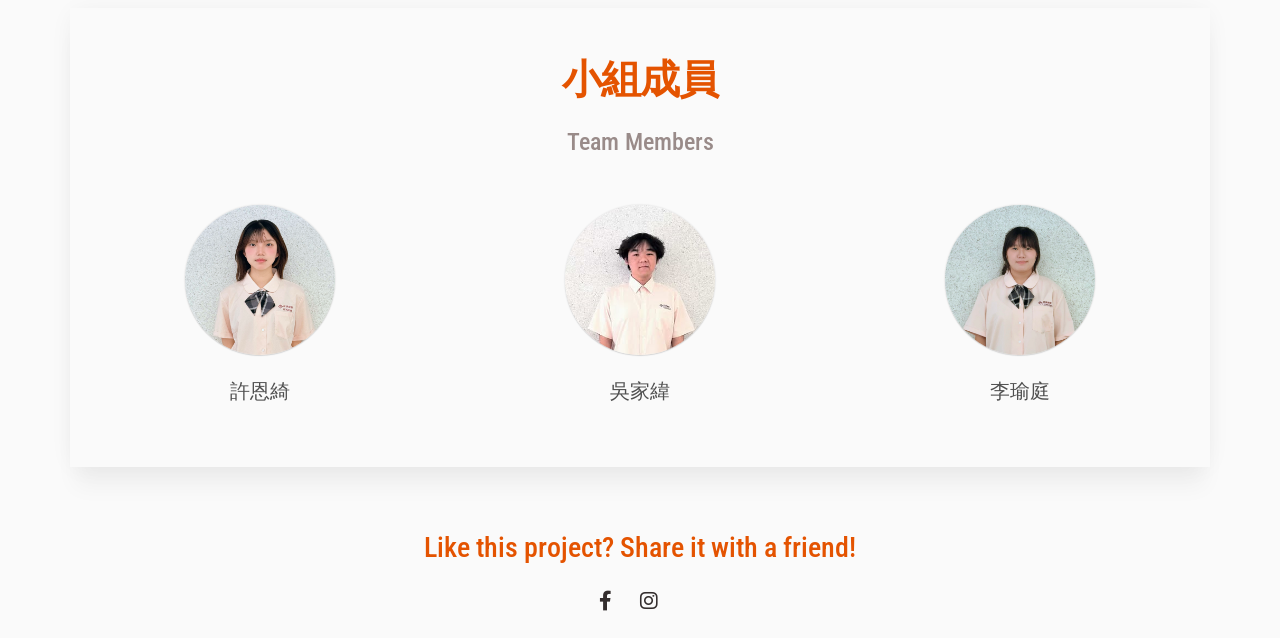
==== commit d4a6a281: "init" ====
--- a/index.html
+++ b/index.html
@@ -339,7 +339,7 @@
 
 
   <div class="mt-5"></div>
-  <p class="display-4 fw-bold ls-tight text-center" style="color: #e45300;">傳統與機器釀造</p>
+  <p class="display-4 fw-bold ls-tight text-center" style="color: #FC8A04;">傳統與機器釀造</p>
   <div class="d-flex justify-content-center h2 mb-5">
     <h4 class="mb-0" style="color: #998b89;">Brewing Methods Comparison</h4>
   </div>
@@ -370,7 +370,7 @@
                     <p></p>
                   </div>
                   <h5 class="fw-bold pb-1">
-                    
+
                   </h5>
                   <p class="small mb-0">
                      <a href="#!" class="text-reset"></a>
@@ -452,7 +452,7 @@
                     <p></p>
                   </div>
                   <h5 class="fw-bold pb-1">
-                    
+
                   </h5>
                   <p class="small mb-0">
                     <a href="#!" class="text-reset"></a>
@@ -512,7 +512,7 @@
   <!--Section: Design Block-->
 
   <div class="mt-5"></div>
-  <p class="display-4 fw-bold ls-tight text-center" style="color: #e45300;">機器釀造</p>
+  <p class="display-4 fw-bold ls-tight text-center" style="color: #FC8A04;">機器釀造</p>
   <div class="d-flex justify-content-center h2 mb-5">
         <h4 class="mb-0" style="color: #998b89;">Automated Brewing</h4>
   </div>
@@ -524,7 +524,7 @@
     <h3 class="mb-4">
     </h3>
     <div class="mt-5"></div>
-    <p class="display-4 fw-bold ls-tight text-center" style="color: #e45300;"></p>
+    <p class="display-4 fw-bold ls-tight text-center" style="color: #FC8A04;"></p>
     <div class="d-flex justify-content-center h2 mb-5">
         <h4 class="mb-0" style="color: #998b89;"></h4>
     </div>
@@ -656,7 +656,7 @@
         <!--Section: Design Block-->
         <section class="mb-10">
 
-            <p class="display-4 fw-bold ls-tight text-center" style="color: #e45300;">風味探索</p>
+            <p class="display-4 fw-bold ls-tight text-center" style="color: #FC8A04;">風味探索</p>
             <div class="d-flex justify-content-center h2 mb-5">
                 <h4 class="mb-0" style="color: #998b89;">Flavor Discovery</h4>
             </div>
@@ -799,7 +799,7 @@
 <section class="mb-10">
 
     <div class="d-flex justify-content-start h2">
-        <p class="display-4 fw-bold ls-tight" style="color: #e45300;">釀酒指南</p>
+        <p class="display-4 fw-bold ls-tight" style="color: #FC8A04;">釀酒指南</p>
     </div>
 
     <div class="d-flex justify-content-start h2 mb-5">
@@ -1008,7 +1008,7 @@
         <!-- Section: Design Block -->
         <section class="mb-10 text-center">
             <div class="d-flex justify-content-center h2">
-                <p class="display-4 fw-bold ls-tight" style="color: #e45300;">釀造觀察</p>
+                <p class="display-4 fw-bold ls-tight" style="color: #FC8A04;">釀造觀察</p>
             </div>
 
             <div class="d-flex justify-content-center h2 mb-5">
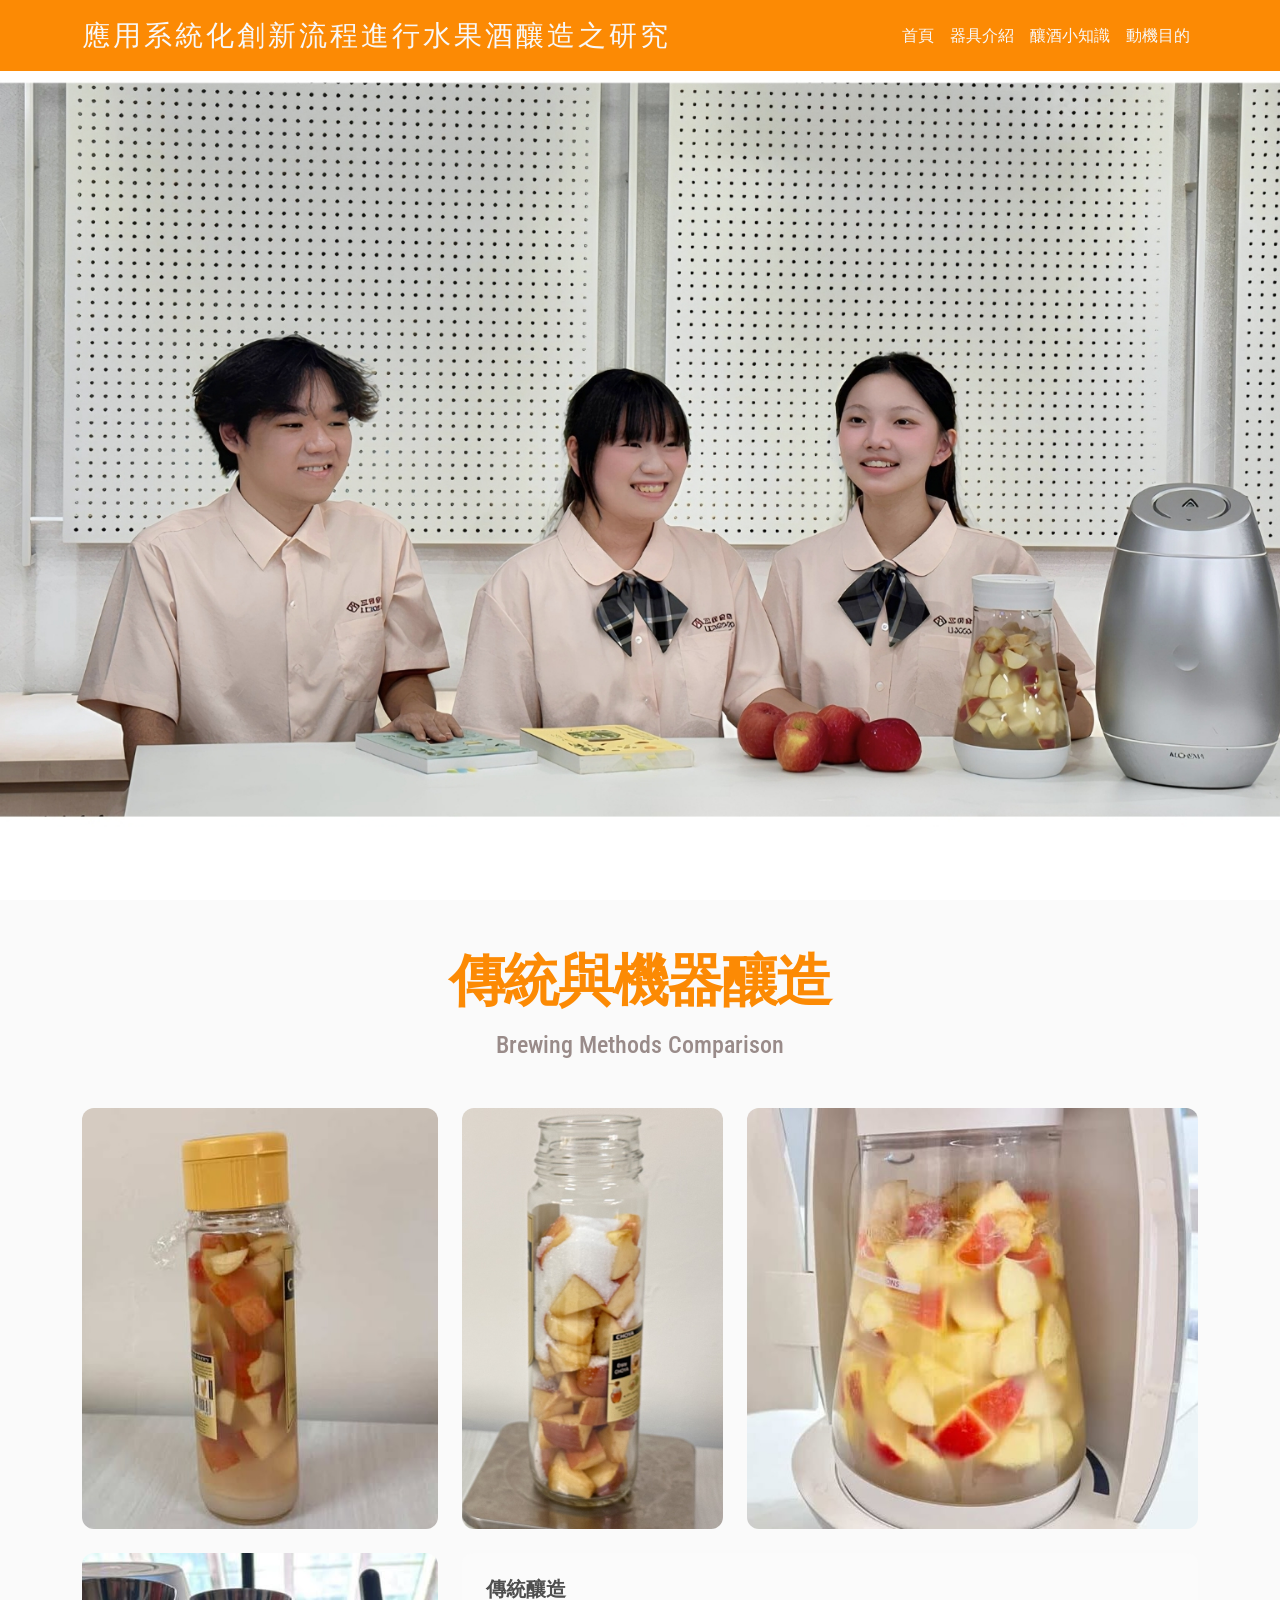
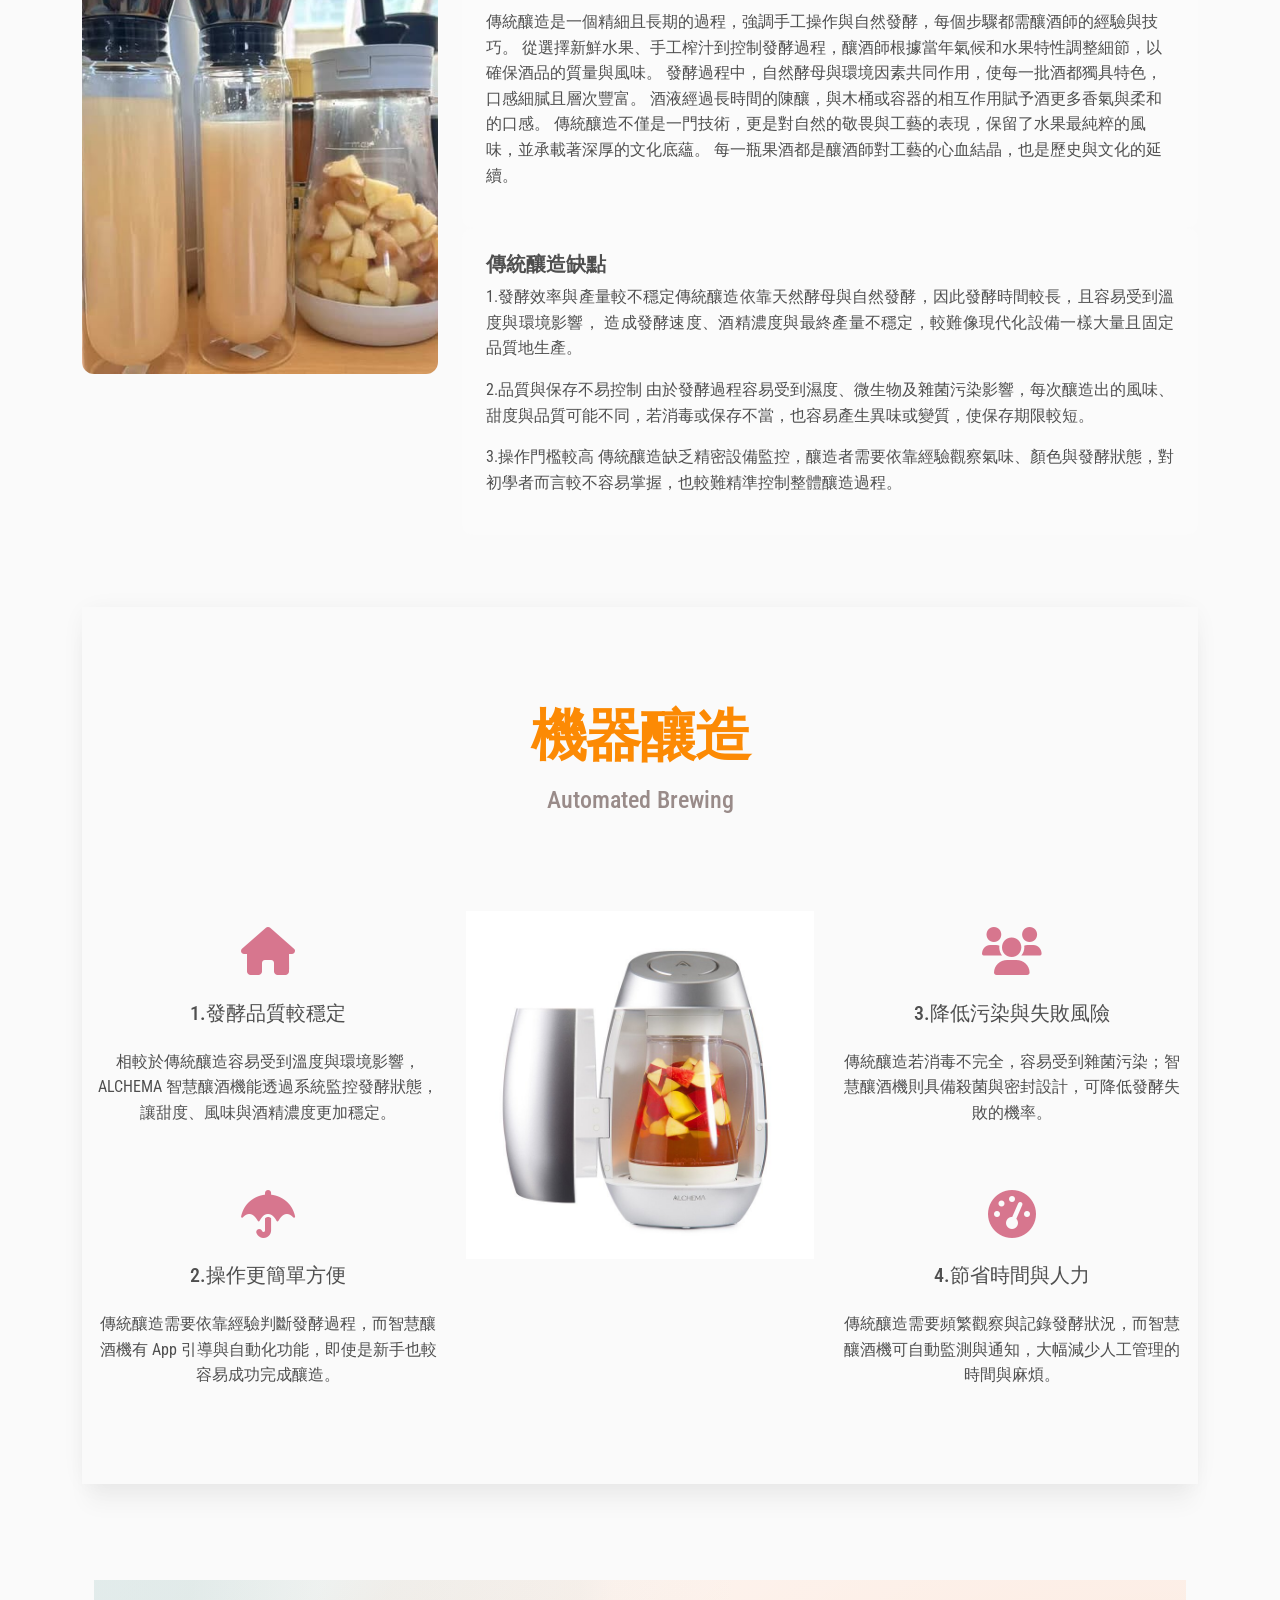
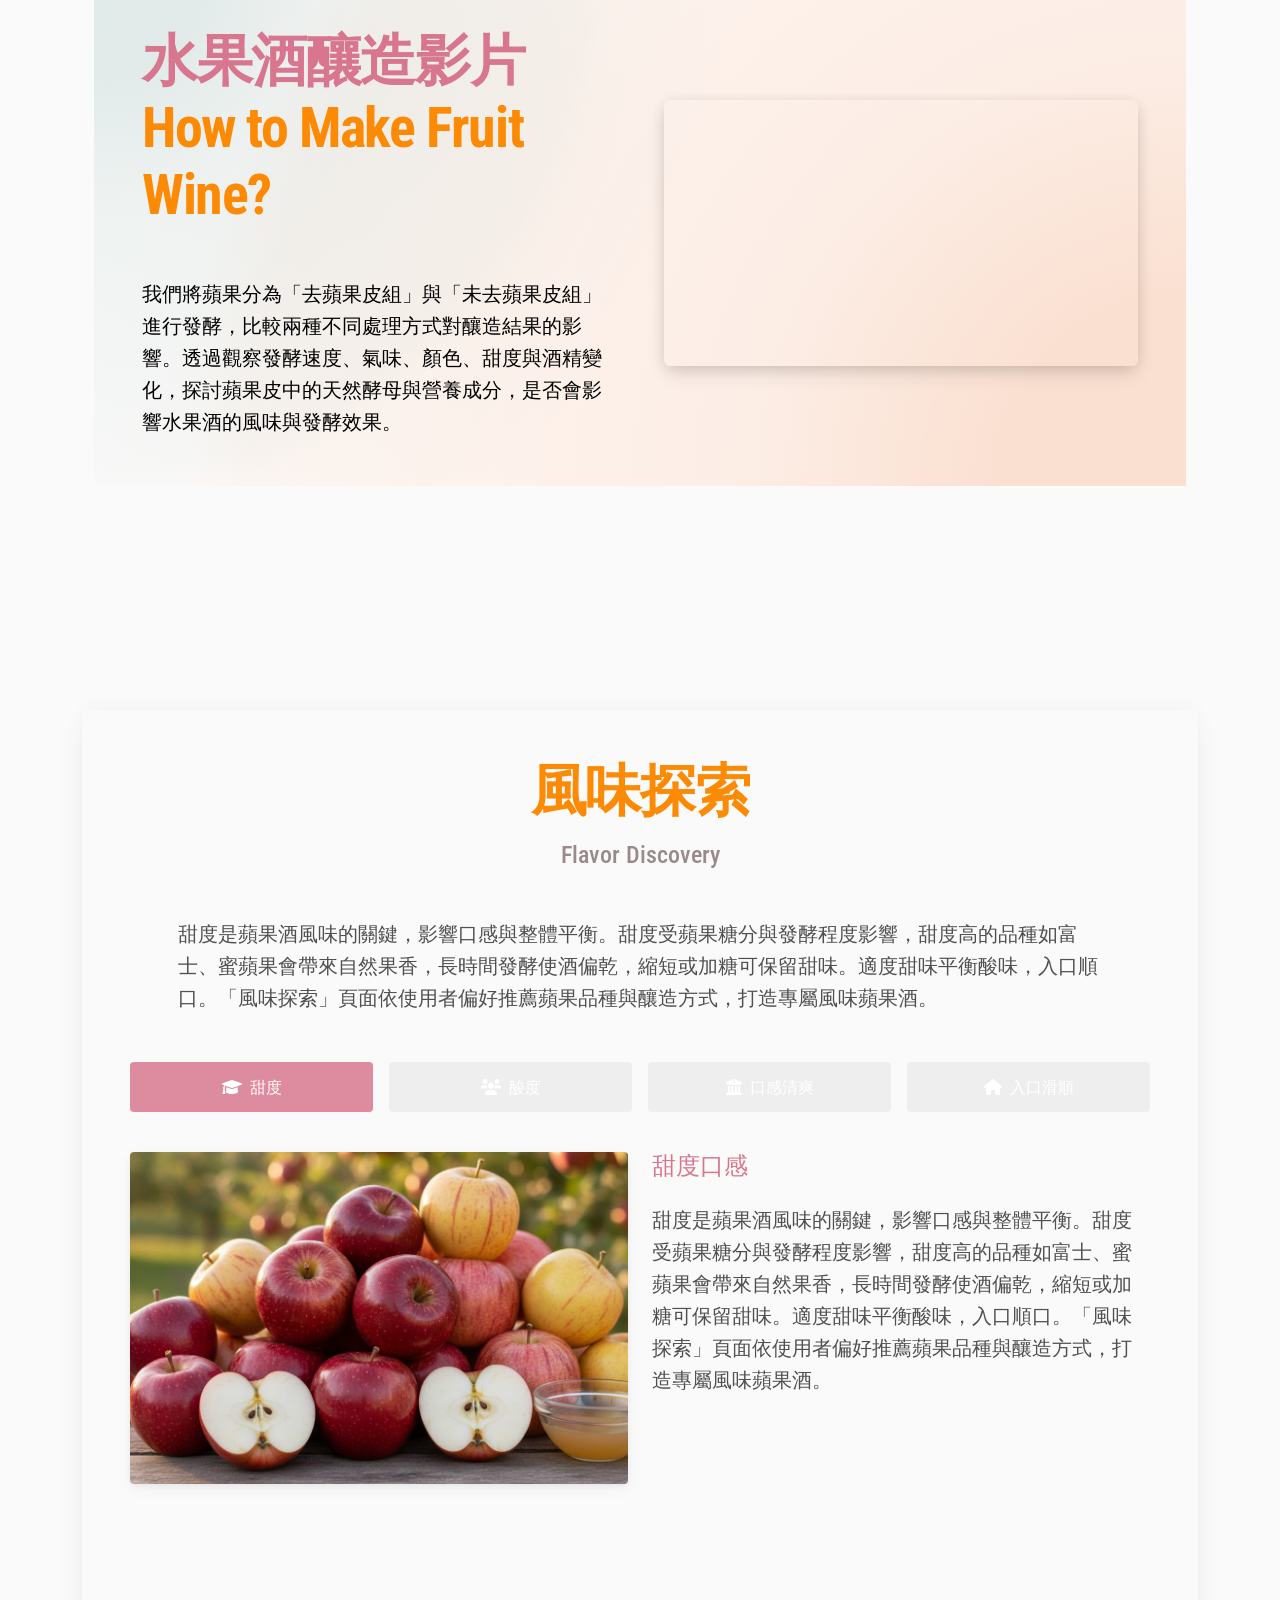
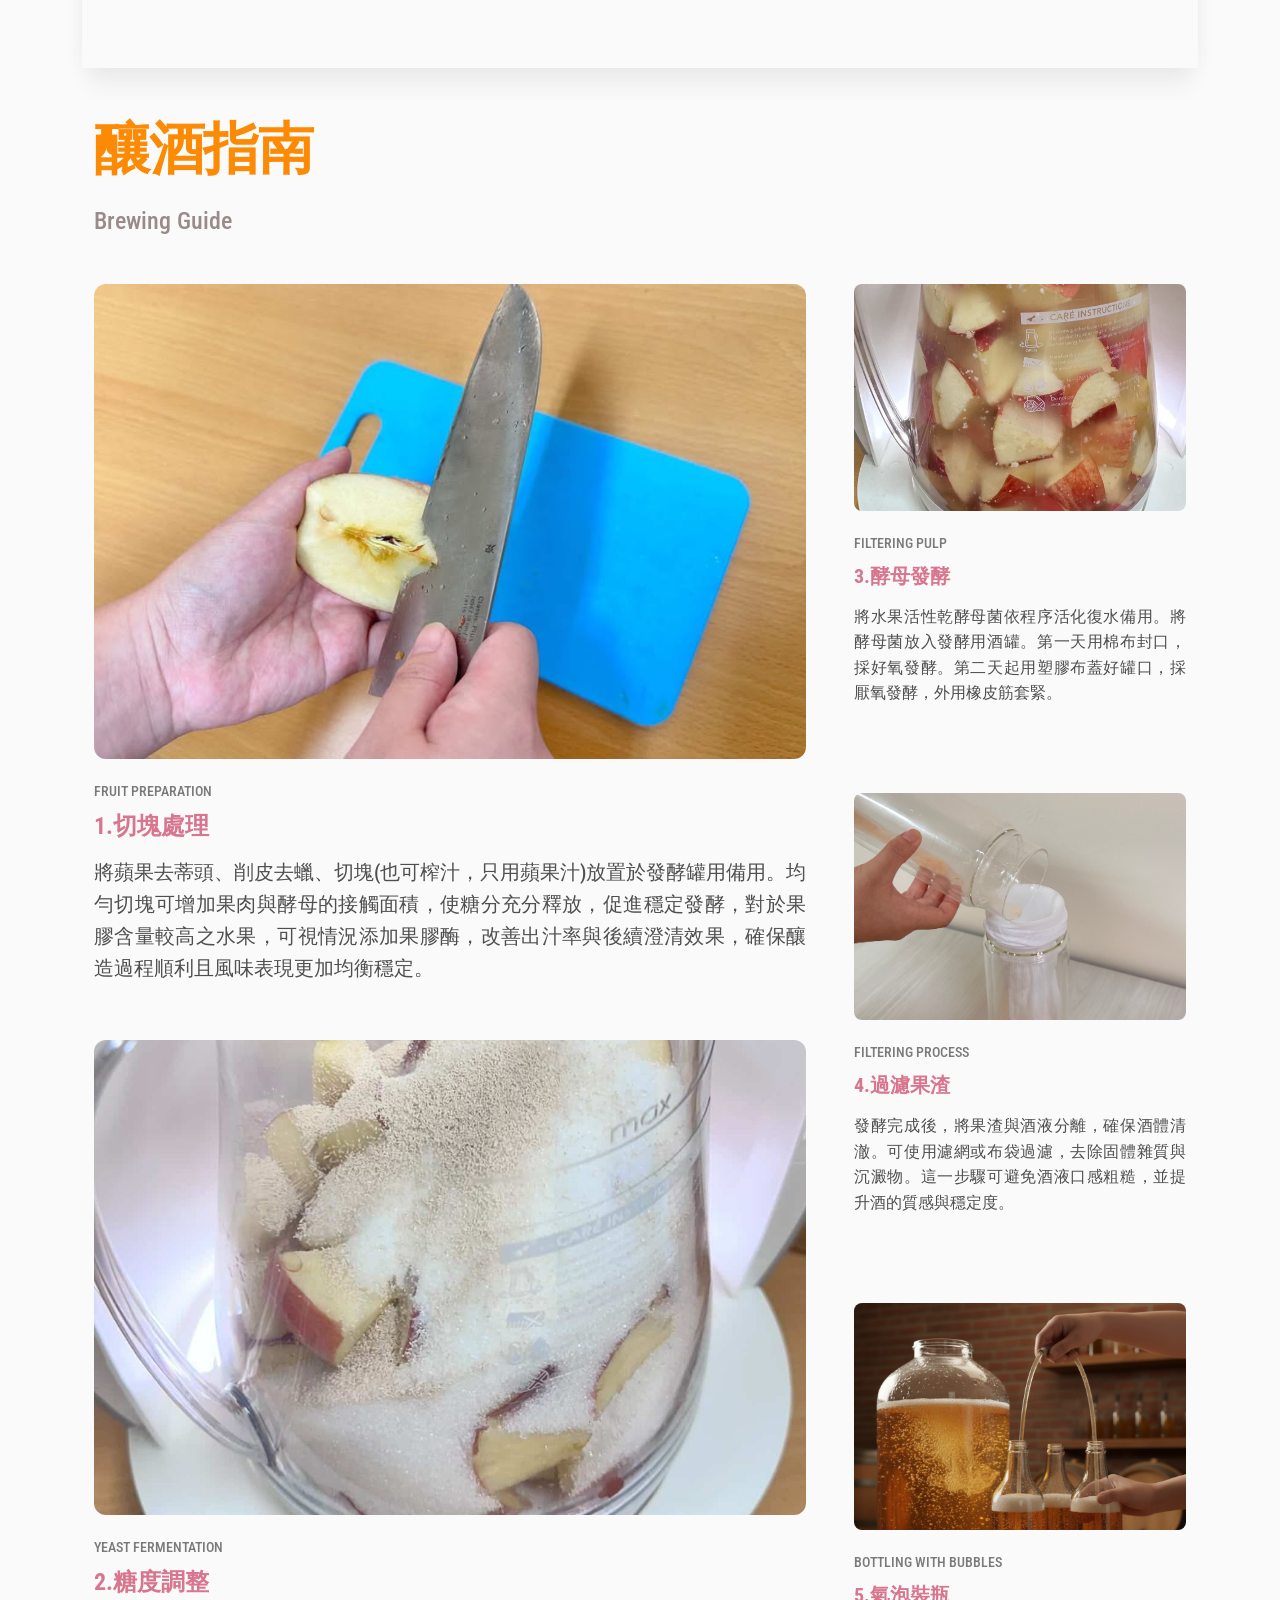
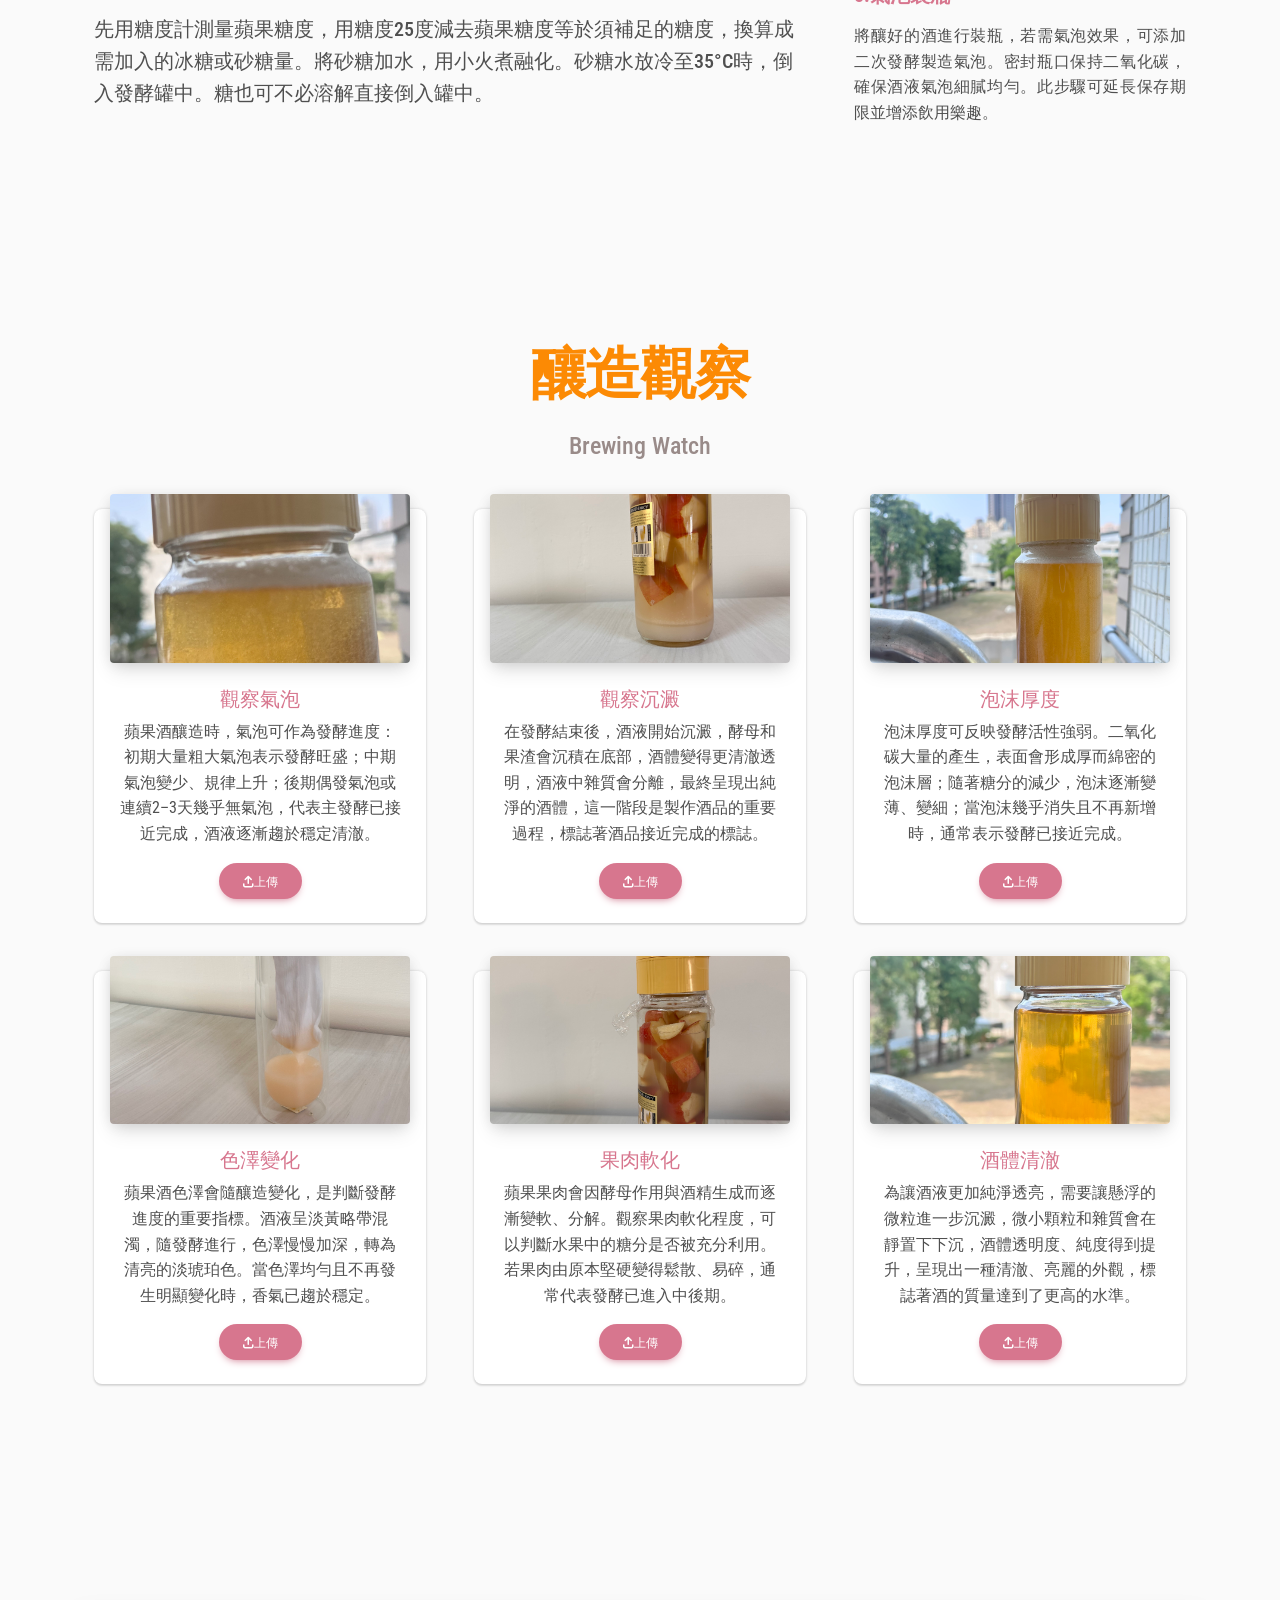
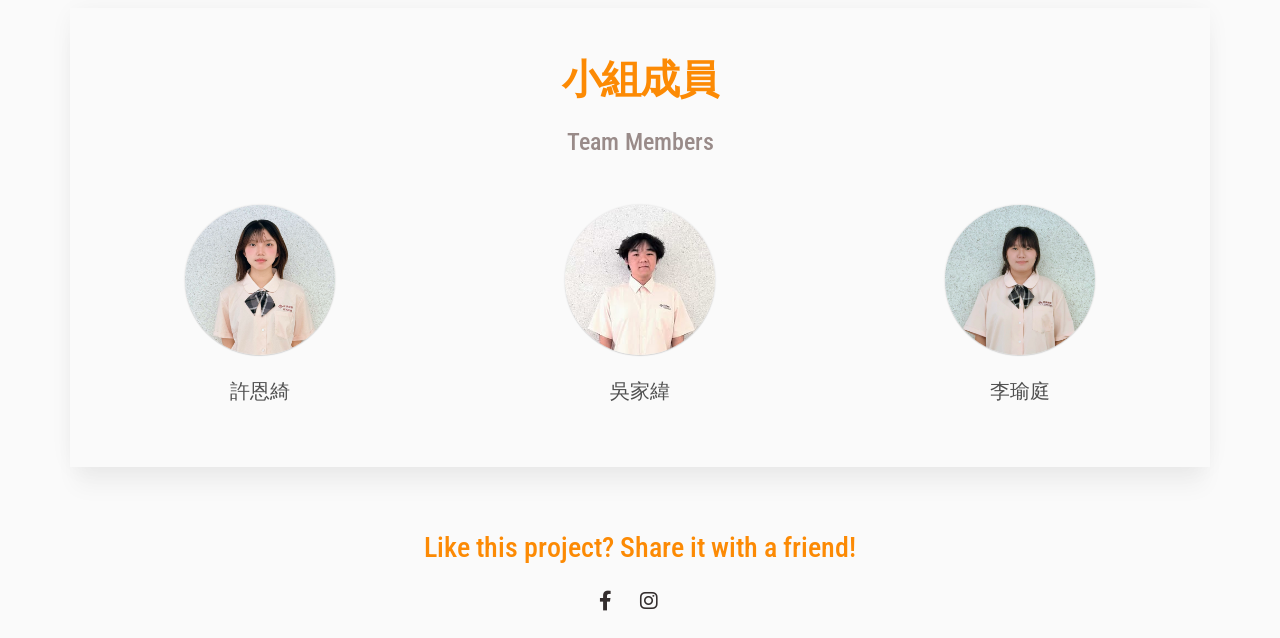
==== commit 763f92da: "init" ====
--- a/index.html
+++ b/index.html
@@ -608,7 +608,7 @@
         <div class="col-lg-6 mb-5 mb-lg-0">
           <h1
               class="mb-5 display-4 fw-bold ls-tight"
-              style="color: #5e9693"
+              style="color: #D7768E"
               >
             水果酒釀造影片 <br />
             <span class = "text-secondary">How to Make Fruit Wine?</span>
@@ -832,7 +832,7 @@
 
                     <h4 class="fw-bold mb-3">
                         <a href="#!" class="text-reset">
-                            <span style="color: #5e9693;">1.切塊處理</span>
+                            <span style="color: #D7768E;">1.切塊處理</span>
                         </a>
                     </h4>
 
@@ -869,7 +869,7 @@
 
                     <h4 class="fw-bold mb-3">
                         <a href="#!" class="text-reset">
-                            <span style="color: #5e9693;">2.糖度調整</span>
+                            <span style="color: #D7768E;">2.糖度調整</span>
                         </a>
                     </h4>
 
@@ -911,7 +911,7 @@
 
                     <h5 class="fw-bold mb-3">
                         <a href="#!" class="text-reset">
-                            <span style="color: #5e9693;">3.酵母發酵</span>
+                            <span style="color: #D7768E;">3.酵母發酵</span>
                         </a>
                     </h5>
 
@@ -943,7 +943,7 @@
 
                     <h5 class="fw-bold mb-3">
                         <a href="#!" class="text-reset">
-                            <span style="color: #5e9693;">4.過濾果渣</span>
+                            <span style="color: #D7768E;">4.過濾果渣</span>
                         </a>
                     </h5>
 
@@ -975,7 +975,7 @@
 
                     <h5 class="fw-bold mb-3">
                         <a href="#!" class="text-reset">
-                            <span style="color: #5e9693;">5.氣泡裝瓶</span>
+                            <span style="color: #D7768E;">5.氣泡裝瓶</span>
                         </a>
                     </h5>
 
@@ -1034,7 +1034,7 @@
                             </p>
 
                             <button type="button" class="btn btn-primary btn-rounded pulse-btn "
-                                data-mdb-ripple-color="#ffffff" style="background-color:#5e9693"> <i
+                                data-mdb-ripple-color="#ffffff" style="background-color:#D7768E"> <i
                                     class="fas fa-arrow-up-from-bracket "></i>上傳 </button>
 
                         </div>
@@ -1057,7 +1057,7 @@
                                 在發酵結束後，酒液開始沉澱，酵母和果渣會沉積在底部，酒體變得更清澈透明，酒液中雜質會分離，最終呈現出純淨的酒體，這一階段是製作酒品的重要過程，標誌著酒品接近完成的標誌。
                             </p>
                             <button type="button" class="btn btn-primary btn-rounded  pulse-btn"
-                                data-mdb-ripple-color="#ffffff" style="background-color:#5e9693"> <i
+                                data-mdb-ripple-color="#ffffff" style="background-color:#D7768E"> <i
                                     class="fas fa-arrow-up-from-bracket "></i>上傳 </button>
                         </div>
                     </div>
@@ -1079,7 +1079,7 @@
                                 泡沫厚度可反映發酵活性強弱。二氧化碳大量的產生，表面會形成厚而綿密的泡沫層；隨著糖分的減少，泡沫逐漸變薄、變細；當泡沫幾乎消失且不再新增時，通常表示發酵已接近完成。
                             </p>
                             <button type="button" class="btn btn-primary btn-rounded  pulse-btn"
-                                data-mdb-ripple-color="#ffffff" style="background-color:#5e9693"> <i
+                                data-mdb-ripple-color="#ffffff" style="background-color:#D7768E"> <i
                                     class="fas fa-arrow-up-from-bracket "></i>上傳 </button>
                         </div>
                     </div>
@@ -1100,7 +1100,7 @@
                                 蘋果酒色澤會隨釀造變化，是判斷發酵進度的重要指標。酒液呈淡黃略帶混濁，隨發酵進行，色澤慢慢加深，轉為清亮的淡琥珀色。當色澤均勻且不再發生明顯變化時，香氣已趨於穩定。
                             </p>
                             <button type="button" class="btn btn-primary btn-rounded  pulse-btn"
-                                data-mdb-ripple-color="#ffffff" style="background-color:#5e9693"> <i
+                                data-mdb-ripple-color="#ffffff" style="background-color:#D7768E"> <i
                                     class="fas fa-arrow-up-from-bracket "></i>上傳 </button>
                         </div>
                     </div>
@@ -1121,7 +1121,7 @@
                             蘋果果肉會因酵母作用與酒精生成而逐漸變軟、分解。觀察果肉軟化程度，可以判斷水果中的糖分是否被充分利用。若果肉由原本堅硬變得鬆散、易碎，通常代表發酵已進入中後期。
                             </p>
                             <button type="button" class="btn btn-primary btn-rounded  pulse-btn"
-                                data-mdb-ripple-color="#ffffff" style="background-color:#5e9693"> <i
+                                data-mdb-ripple-color="#ffffff" style="background-color:#D7768E"> <i
                                     class="fas fa-arrow-up-from-bracket "></i>上傳 </button>
                         </div>
                     </div>
@@ -1142,7 +1142,7 @@
                                 為讓酒液更加純淨透亮，需要讓懸浮的微粒進一步沉澱，微小顆粒和雜質會在靜置下下沉，酒體透明度、純度得到提升，呈現出一種清澈、亮麗的外觀，標誌著酒的質量達到了更高的水準。
                             </p>
                             <button type="button" class="btn btn-primary btn-rounded  pulse-btn"
-                                data-mdb-ripple-color="#ffffff" style="background-color:#5e9693"> <i
+                                data-mdb-ripple-color="#ffffff" style="background-color:#D7768E"> <i
                                     class="fas fa-arrow-up-from-bracket "></i>上傳 </button>
                         </div>
                     </div>
@@ -1310,7 +1310,7 @@
 
             <!-- <h3 class="mb-5">小組成員</h3> -->
             <div class="d-flex justify-content-center h2">
-                <p class="display-6 fw-bold ls-tight" style="color: #e45300;">小組成員</p>
+                <p class="display-6 fw-bold ls-tight" style="color: #FC8A04;">小組成員</p>
             </div>
             <div class="d-flex justify-content-center h2 mb-5">
                 <h4 class="mb-0" style="color: #998b89;">Team Members</h4>
@@ -1351,7 +1351,7 @@
 
 
     <div class="text-center pt-3">
-        <h3 style="color: #e45300;">Like this project? Share it with a friend!</h3>
+        <h3 style="color: #FC8A04;">Like this project? Share it with a friend!</h3>
         <div class="my-4">
             <a href="#!" class="link-dark"><i class="fab fa-lg fa-facebook-f me-4"></i></a>
             <a href="#!" class="link-dark"><i class="fab fa-instagram fa-lg me-4"></i></a>
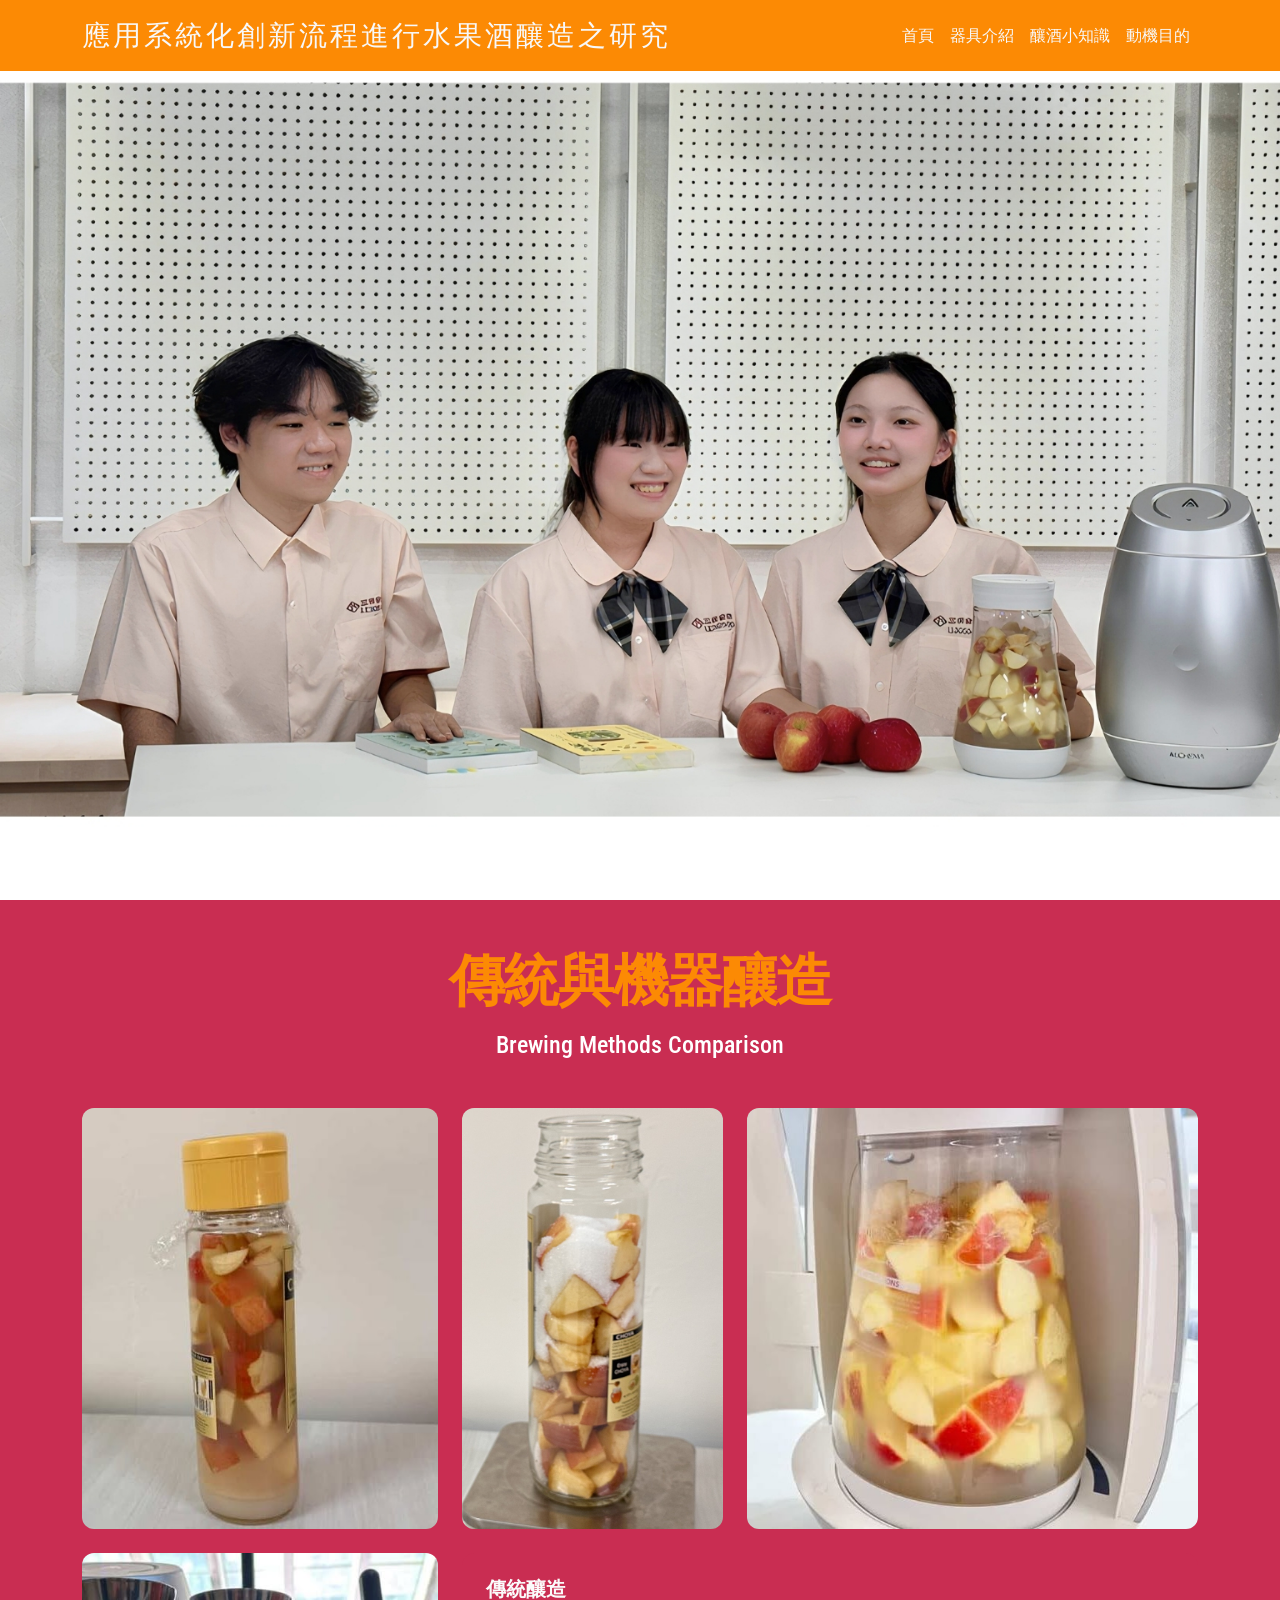
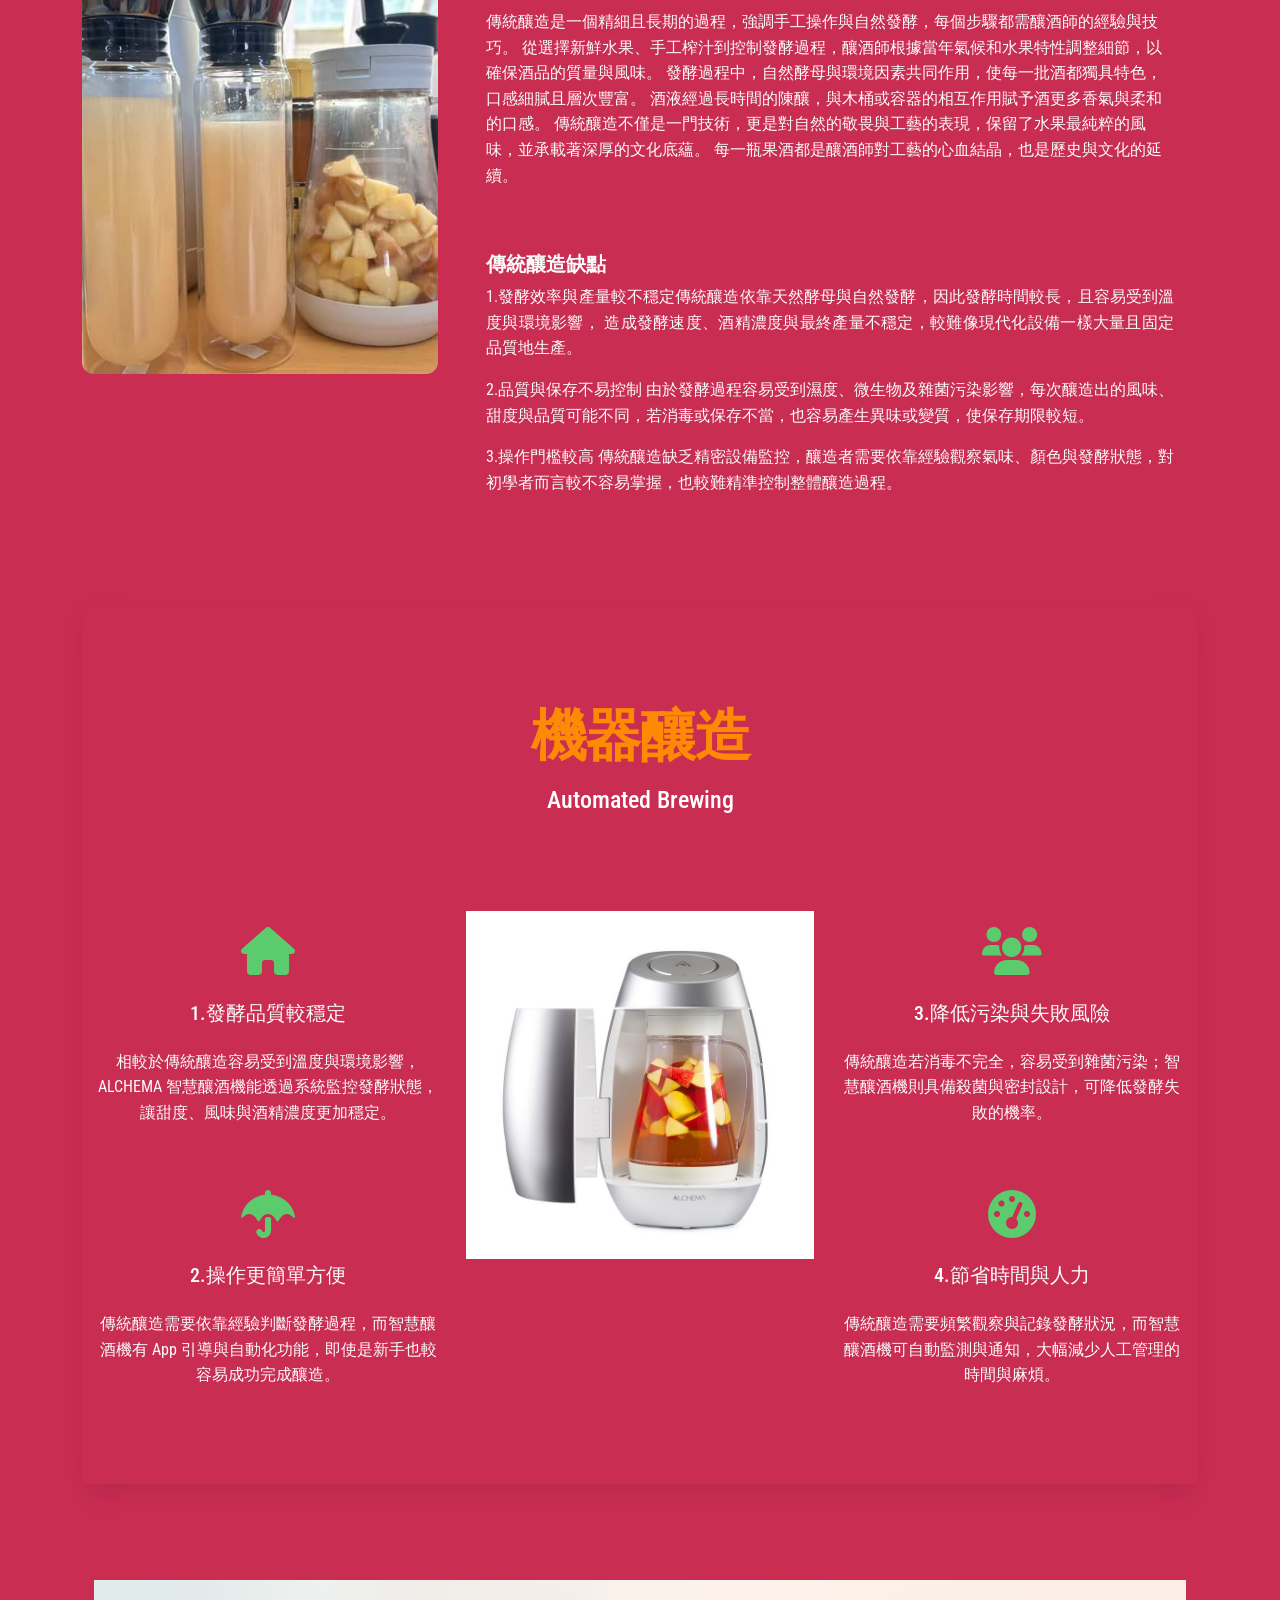
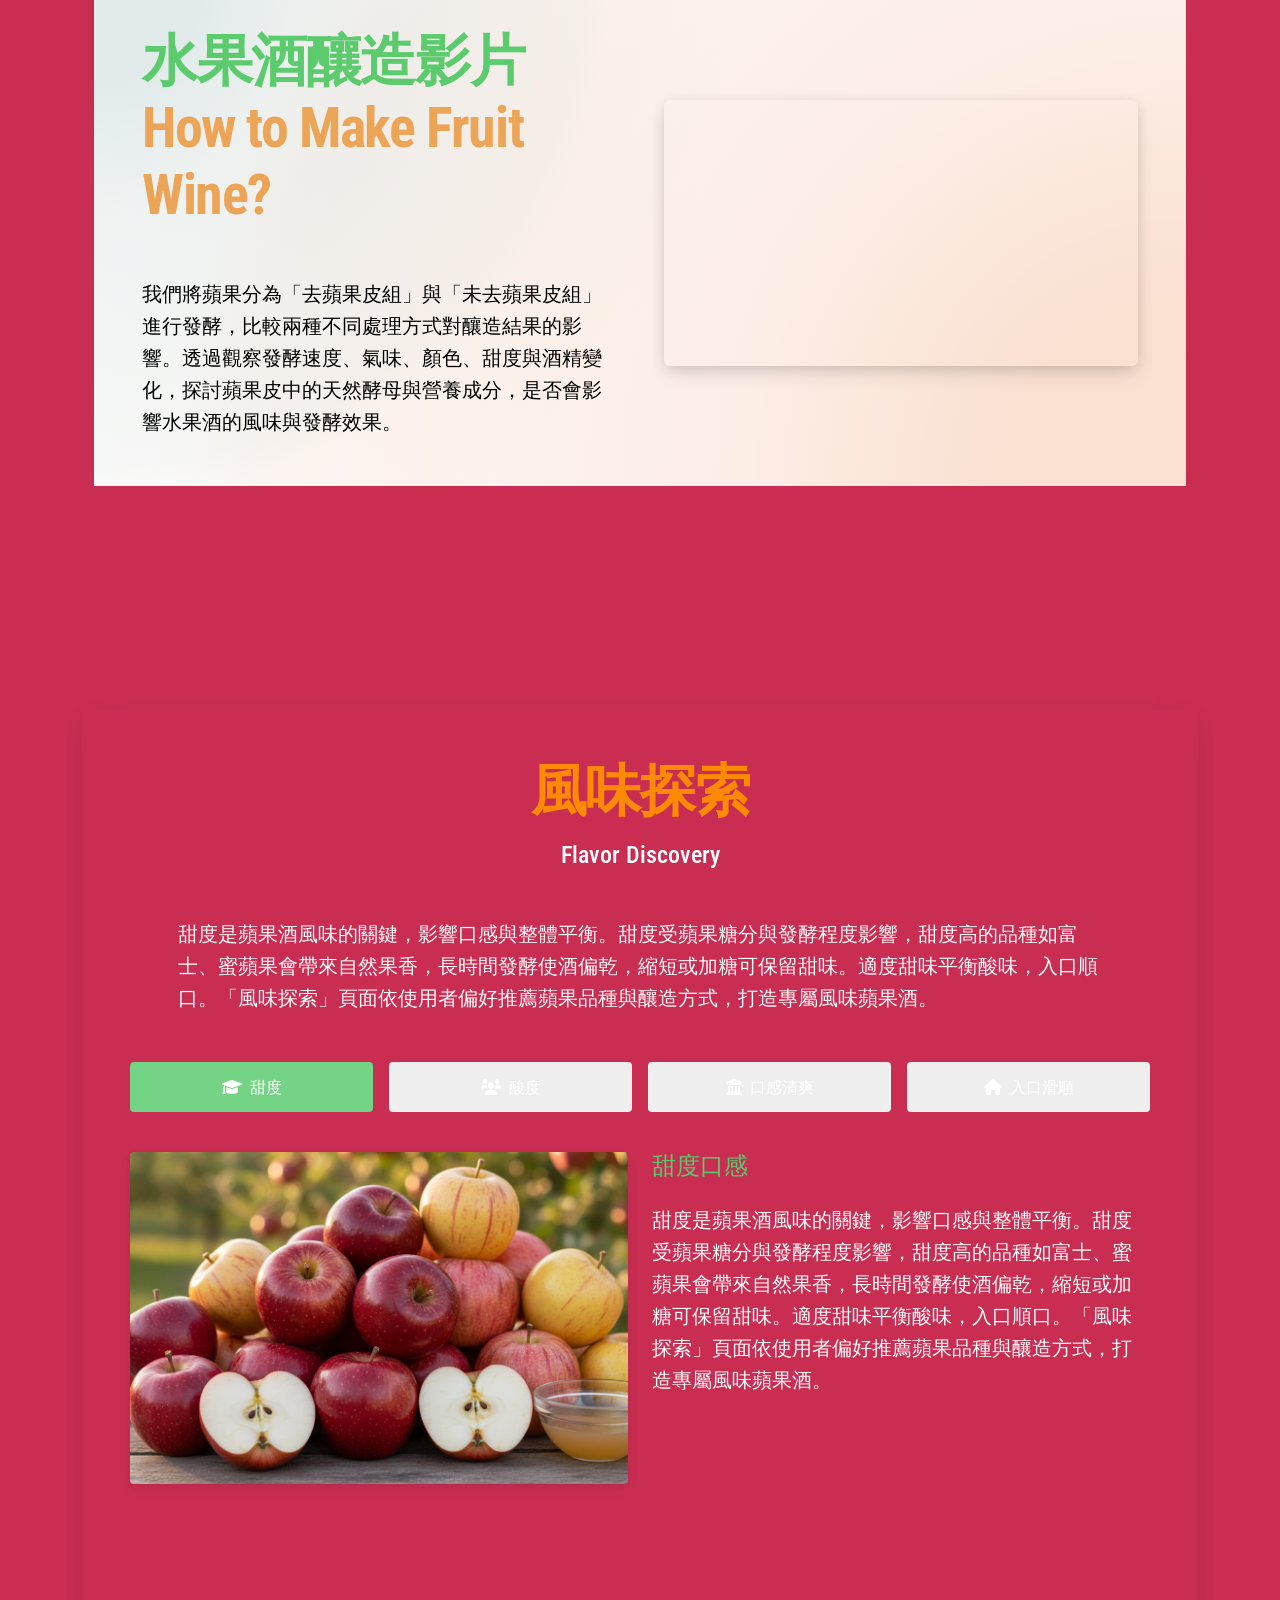
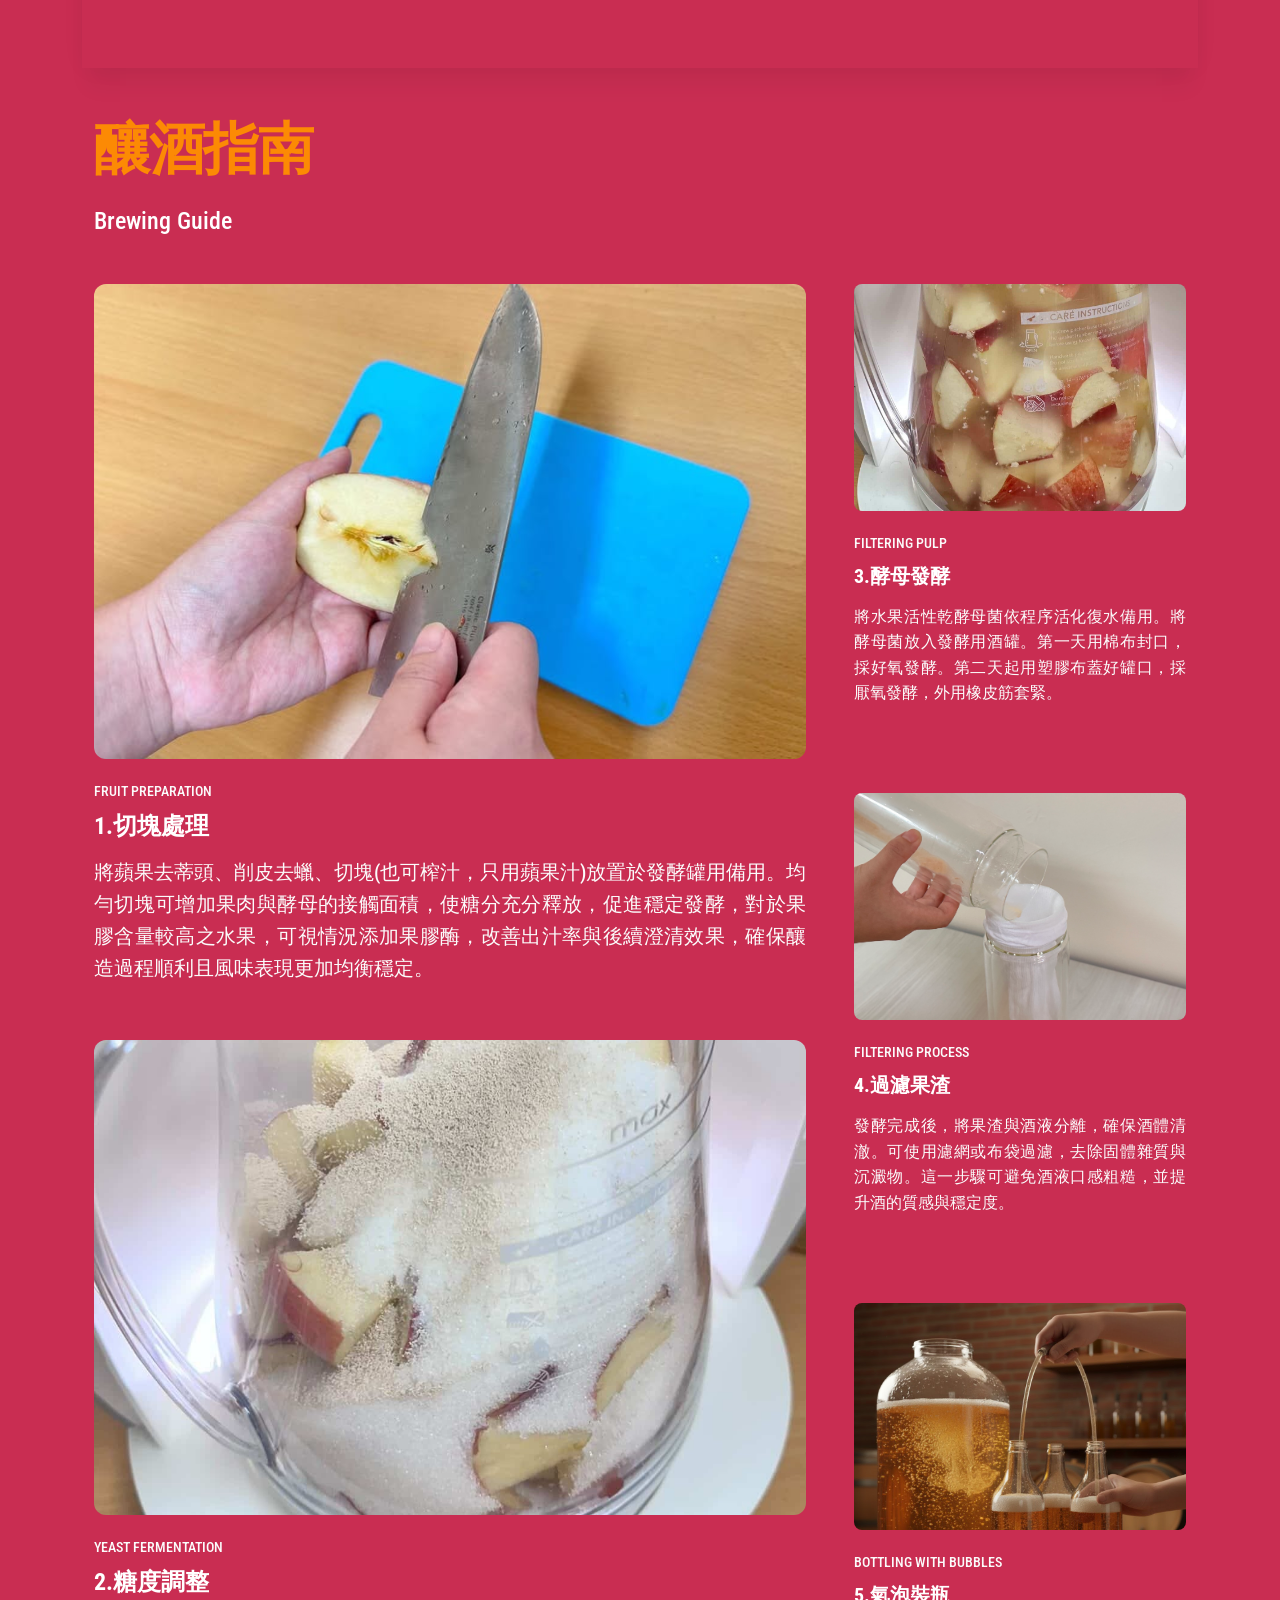
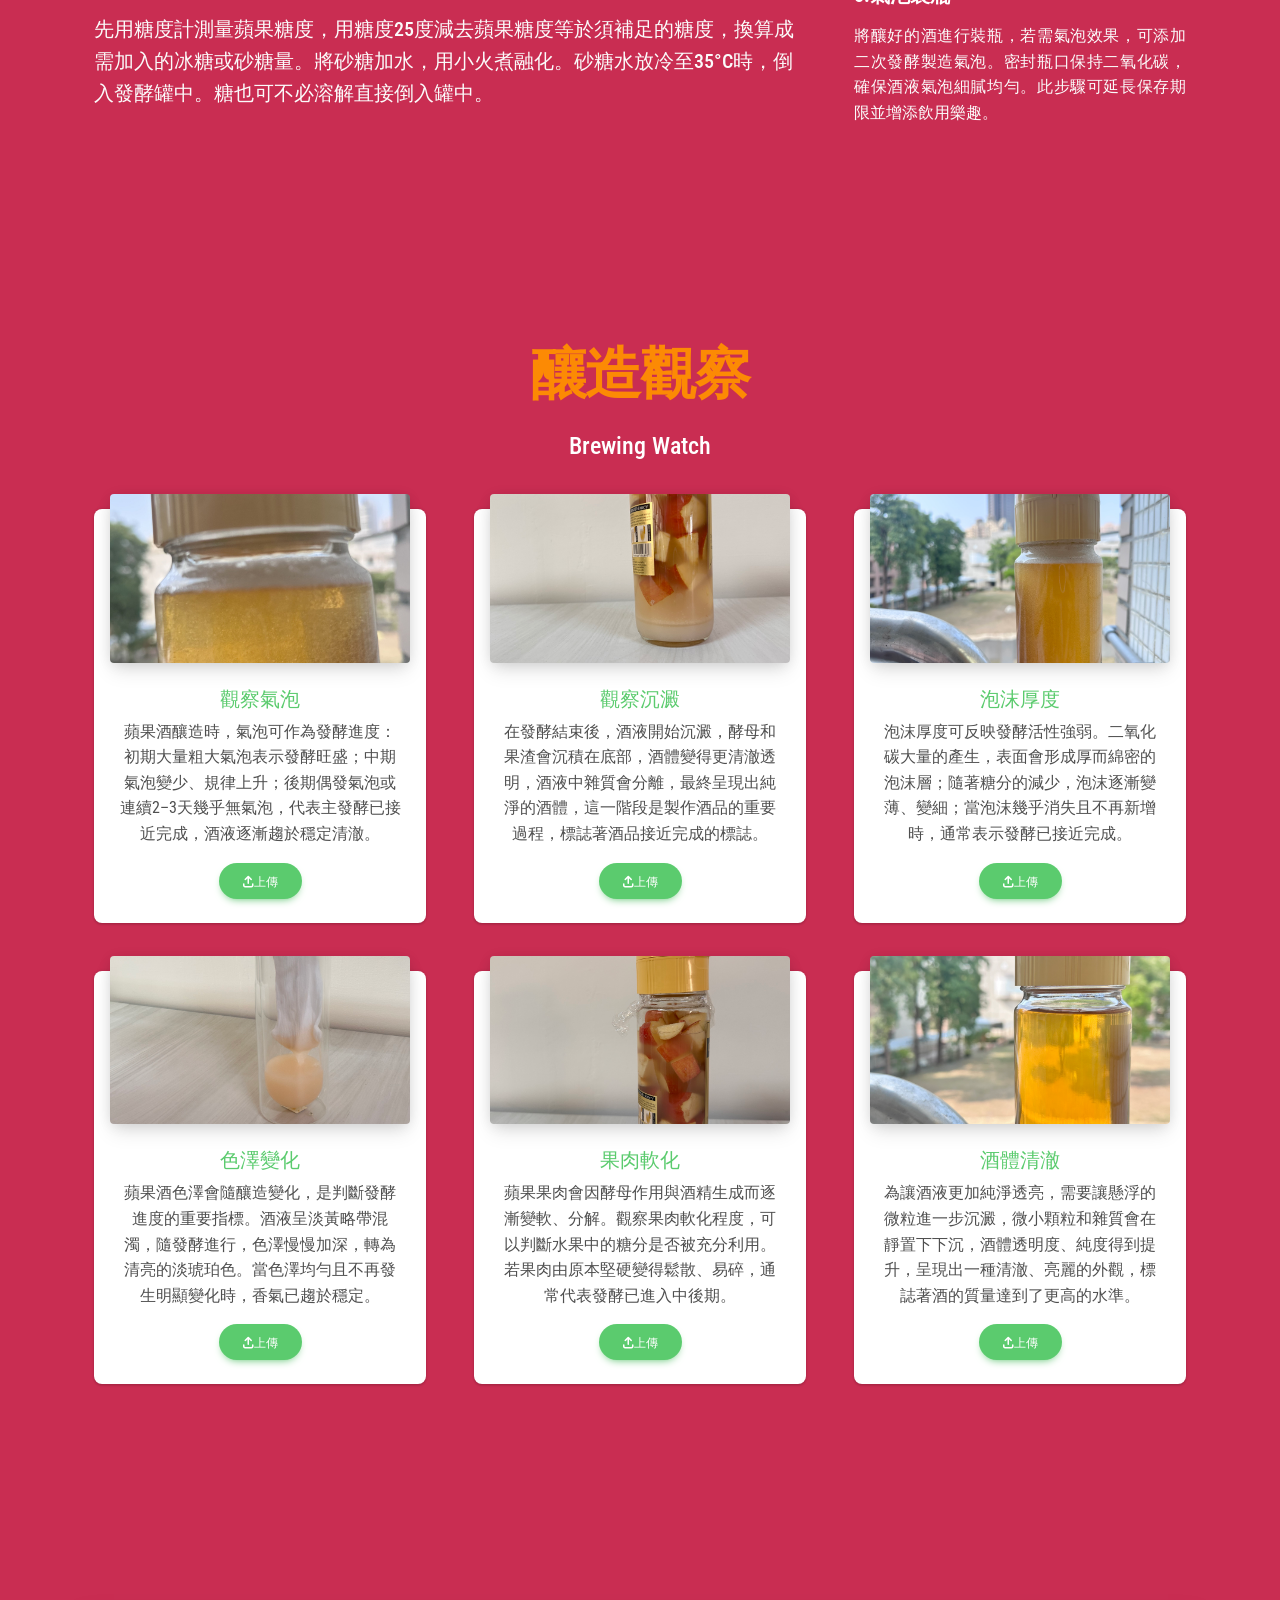
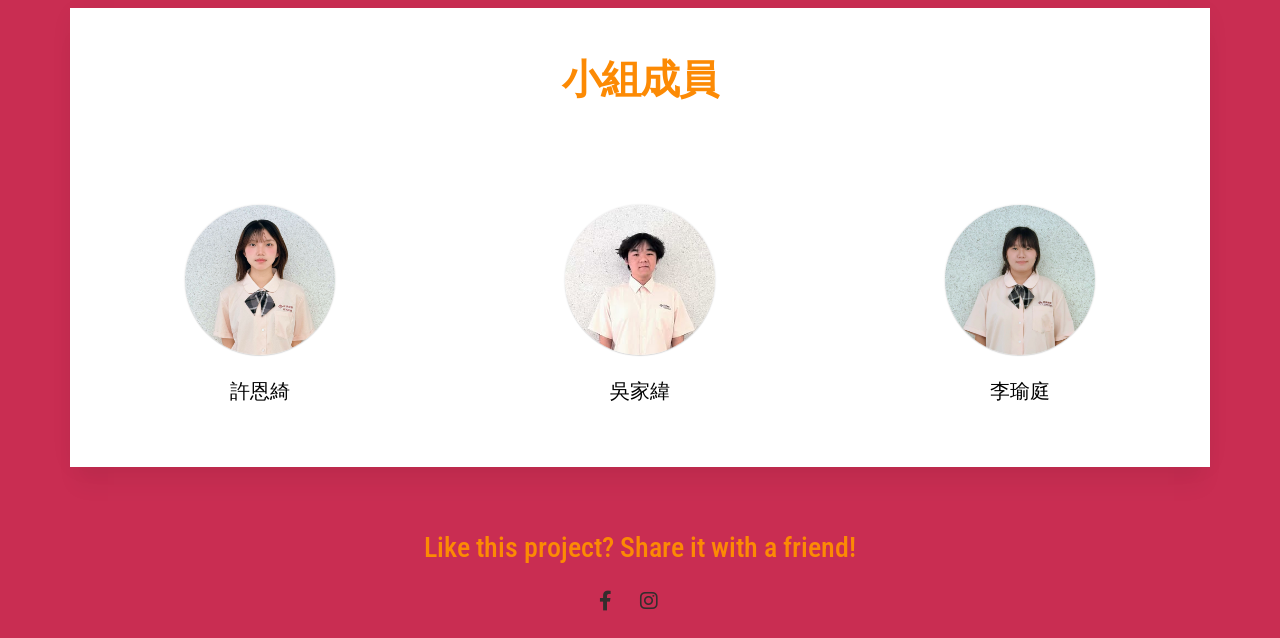
==== commit cb809d17: "init" ====
--- a/index.html
+++ b/index.html
@@ -26,6 +26,7 @@
 
         body {
             font-family: "Roboto Condensed", sans-serif;
+            background-color: #C92D52;
         }
 
 
@@ -341,7 +342,7 @@
   <div class="mt-5"></div>
   <p class="display-4 fw-bold ls-tight text-center" style="color: #FC8A04;">傳統與機器釀造</p>
   <div class="d-flex justify-content-center h2 mb-5">
-    <h4 class="mb-0" style="color: #998b89;">Brewing Methods Comparison</h4>
+    <h4 class="mb-0" style="color: #FFFFFF;">Brewing Methods Comparison</h4>
   </div>
 
 
@@ -464,9 +465,9 @@
         </div>
       </div>
       <div class="col-md-8 mb-4">
-        <div class="bg-light p-4 rounded-6">
-          <h5 class="fw-bold">傳統釀造</h5>
-          <p>
+        <div class="p-4 rounded-6" style="background-color: #C92D52;">
+          <h5 class="fw-bold text-light">傳統釀造</h5>
+          <p class="text-light">
             傳統釀造是一個精細且長期的過程，強調手工操作與自然發酵，每個步驟都需釀酒師的經驗與技巧。
             從選擇新鮮水果、手工榨汁到控制發酵過程，釀酒師根據當年氣候和水果特性調整細節，以確保酒品的質量與風味。
             發酵過程中，自然酵母與環境因素共同作用，使每一批酒都獨具特色，口感細膩且層次豐富。
@@ -476,17 +477,17 @@
           </p>
     </div>
 
-        <div class="bg-light p-4 rounded-6">
-          <h5 class="fw-bold">傳統釀造缺點</h5>
-<p style="text-align: justify;">
+        <div class="p-4 rounded-6" style="background-color: #C92D52;">
+          <h5 class="fw-bold text-light">傳統釀造缺點</h5>
+<p class="text-light" style="text-align: justify;">
       1.發酵效率與產量較不穩定傳統釀造依靠天然酵母與自然發酵，因此發酵時間較長，且容易受到溫度與環境影響，
       造成發酵速度、酒精濃度與最終產量不穩定，較難像現代化設備一樣大量且固定品質地生產。
     </p>
-<p style="text-align: justify;">
+<p class="text-light" style="text-align: justify;">
       2.品質與保存不易控制
 由於發酵過程容易受到濕度、微生物及雜菌污染影響，每次釀造出的風味、甜度與品質可能不同，若消毒或保存不當，也容易產生異味或變質，使保存期限較短。
     </p>
-<p style="text-align: justify;">
+<p class="text-light" style="text-align: justify;">
       3.操作門檻較高
 傳統釀造缺乏精密設備監控，釀造者需要依靠經驗觀察氣味、顏色與發酵狀態，對初學者而言較不容易掌握，也較難精準控制整體釀造過程。
     </p>
@@ -514,7 +515,7 @@
   <div class="mt-5"></div>
   <p class="display-4 fw-bold ls-tight text-center" style="color: #FC8A04;">機器釀造</p>
   <div class="d-flex justify-content-center h2 mb-5">
-        <h4 class="mb-0" style="color: #998b89;">Automated Brewing</h4>
+        <h4 class="mb-0" style="color: #FFFFFF;">Automated Brewing</h4>
   </div>
 
 
@@ -536,15 +537,15 @@
         <div class="row mb-5">
           <div class="col-12">
             <i class="fas fa-home fa-3x text-primary mt-3"></i>
-            <h5 class="card-title my-4">1.發酵品質較穩定</h5>
-            <p class="card-text">相較於傳統釀造容易受到溫度與環境影響，ALCHEMA 智慧釀酒機能透過系統監控發酵狀態，讓甜度、風味與酒精濃度更加穩定。</p>
+            <h5 class="card-title my-4 text-light">1.發酵品質較穩定</h5>
+            <p class="card-text text-light">相較於傳統釀造容易受到溫度與環境影響，ALCHEMA 智慧釀酒機能透過系統監控發酵狀態，讓甜度、風味與酒精濃度更加穩定。</p>
           </div>
         </div>
         <div class="row mb-5">
           <div class="col-12">
             <i class="fas fa-umbrella fa-3x text-primary mt-3"></i>
-            <h5 class="card-title my-4">2.操作更簡單方便</h5>
-            <p class="card-text">傳統釀造需要依靠經驗判斷發酵過程，而智慧釀酒機有 App 引導與自動化功能，即使是新手也較容易成功完成釀造。</p>
+            <h5 class="card-title my-4 text-light">2.操作更簡單方便</h5>
+            <p class="card-text text-light">傳統釀造需要依靠經驗判斷發酵過程，而智慧釀酒機有 App 引導與自動化功能，即使是新手也較容易成功完成釀造。</p>
           </div>
         </div>
       </div>
@@ -555,15 +556,15 @@
         <div class="row mb-5">
           <div class="col-12">
             <i class="fas fa-users fa-3x text-primary mt-3"></i>
-            <h5 class="card-title my-4">3.降低污染與失敗風險</h5>
-            <p class="card-text">傳統釀造若消毒不完全，容易受到雜菌污染；智慧釀酒機則具備殺菌與密封設計，可降低發酵失敗的機率。</p>
+            <h5 class="card-title my-4 text-light">3.降低污染與失敗風險</h5>
+            <p class="card-text text-light">傳統釀造若消毒不完全，容易受到雜菌污染；智慧釀酒機則具備殺菌與密封設計，可降低發酵失敗的機率。</p>
           </div>
         </div>
         <div class="row mb-5">
           <div class="col-12">
             <i class="fas fa-tachometer-alt fa-3x text-primary mt-3"></i>
-            <h5 class="card-title my-4">4.節省時間與人力</h5>
-            <p class="card-text">傳統釀造需要頻繁觀察與記錄發酵狀況，而智慧釀酒機可自動監測與通知，大幅減少人工管理的時間與麻煩。</p>
+            <h5 class="card-title my-4 text-light">4.節省時間與人力</h5>
+            <p class="card-text text-light">傳統釀造需要頻繁觀察與記錄發酵狀況，而智慧釀酒機可自動監測與通知，大幅減少人工管理的時間與麻煩。</p>
           </div>
         </div>
       </div>
@@ -608,7 +609,7 @@
         <div class="col-lg-6 mb-5 mb-lg-0">
           <h1
               class="mb-5 display-4 fw-bold ls-tight"
-              style="color: #D7768E"
+              style="color: #5BCB6E"
               >
             水果酒釀造影片 <br />
             <span class = "text-secondary">How to Make Fruit Wine?</span>
@@ -658,13 +659,13 @@
 
             <p class="display-4 fw-bold ls-tight text-center" style="color: #FC8A04;">風味探索</p>
             <div class="d-flex justify-content-center h2 mb-5">
-                <h4 class="mb-0" style="color: #998b89;">Flavor Discovery</h4>
+                <h4 class="mb-0" style="color: #FFFFFF;">Flavor Discovery</h4>
             </div>
 
             <!-- <p class="justify lh-base; mb-5 mx-auto w-responsive h5">
     「風味探索」讓使用者依喜好篩選甜度、酸度、果香及口感，系統快速分析並推薦最適合的蘋果種類與氣體添加方式，同時提供風味輪盤與數據比較，協助精準判斷。點選推薦蘋果後，可進入「釀造指南」，依個人偏好進行釀酒操作與發酵條件設定，調整糖度與氣泡比例，全面提升風味表現與飲用體驗感受。
     </p> -->
-            <p class="lead justify mb-5 px-5">
+            <p class="lead justify mb-5 px-5 text-light">
                 甜度是蘋果酒風味的關鍵，影響口感與整體平衡。甜度受蘋果糖分與發酵程度影響，甜度高的品種如富士、蜜蘋果會帶來自然果香，長時間發酵使酒偏乾，縮短或加糖可保留甜味。適度甜味平衡酸味，入口順口。「風味探索」頁面依使用者偏好推薦蘋果品種與釀造方式，打造專屬風味蘋果酒。
             </p>
 
@@ -713,7 +714,7 @@
                                 </div>
                                 <div class="col-lg-6">
                                     <h4 class="mb-4 text-primary">甜度口感</h4>
-                                    <p class="lead mb-0">
+                                    <p class="lead mb-0 text-light">
                                         甜度是蘋果酒風味的關鍵，影響口感與整體平衡。甜度受蘋果糖分與發酵程度影響，甜度高的品種如富士、蜜蘋果會帶來自然果香，長時間發酵使酒偏乾，縮短或加糖可保留甜味。適度甜味平衡酸味，入口順口。「風味探索」頁面依使用者偏好推薦蘋果品種與釀造方式，打造專屬風味蘋果酒。
                                     </p>
                                 </div>
@@ -727,7 +728,7 @@
                                 </div>
                                 <div class="col-lg-6">
                                     <h4 class="mb-4 text-primary">酸度口感</h4>
-                                    <p class="lead mb-0">
+                                    <p class="lead mb-0 text-light">
                                         酸度是蘋果酒風味的關鍵，決定酒液的清爽感與層次。天然酸度受蘋果品種與發酵控制影響，酸味過強會偏刺，過低則口感平淡。選擇酸度高的品種如青蘋果可增清新感，發酵溫度與時間調整可平衡酸甜。使用者在「風味探索」頁面可依偏好選擇酸度，系統將推薦合適的蘋果品種與釀造方式，打造入口清爽、層次分明的蘋果酒。
                                     </p>
                                 </div>
@@ -741,7 +742,7 @@
                                 </div>
                                 <div class="col-lg-6">
                                     <h4 class="mb-4 text-primary">口感清爽</h4>
-                                    <p class="lead mb-0">
+                                    <p class="lead mb-0 text-light">
                                         口感清爽是蘋果酒的重要特性，使酒液入口輕盈順口、回味愉悅。清爽感受受酸度、甜度與氣泡影響，適度酸味增清新感，平衡甜度避免厚重，添加二氧化碳或氮氣可使氣泡細緻。使用者在「風味探索」頁面可依喜好調整清爽程度，系統將推薦適合的蘋果品種、釀造方式與氣體添加，打造入口輕盈、回味舒適的蘋果酒。
                                     </p>
                                 </div>
@@ -755,7 +756,7 @@
                                 </div>
                                 <div class="col-lg-6">
                                     <h4 class="mb-4 text-primary">入口滑順</h4>
-                                    <p class="lead mb-0">
+                                    <p class="lead mb-0 text-light">
                                         入口滑順是蘋果酒的重要感官指標，使酒液在口中流暢、柔和舒適。滑順感受受酸甜平衡、酒精濃度與氣泡細緻度影響，適度酸甜減少刺喉感，過高酒精會偏烈，細緻氣泡提升柔滑度。使用者在「風味探索」頁面可選擇滑順程度，系統將推薦適合的蘋果品種、釀造方式與氣體添加，打造柔順、順口易飲的蘋果酒。
                                     </p>
                                 </div>
@@ -803,7 +804,7 @@
     </div>
 
     <div class="d-flex justify-content-start h2 mb-5">
-        <h4 class="mb-0" style="color: #998b89;">Brewing Guide</h4>
+        <h4 class="mb-0" style="color: #FFFFFF;">Brewing Guide</h4>
     </div>
 
     <div class="row gx-lg-5 align-items-stretch">
@@ -827,16 +828,16 @@
                     </div>
 
                     <h6 class="text-muted text-uppercase small pb-1">
-                        <a href="#!" class="text-reset">Fruit Preparation</a>
+                        <a href="#!" class="text-light">Fruit Preparation</a>
                     </h6>
 
                     <h4 class="fw-bold mb-3">
                         <a href="#!" class="text-reset">
-                            <span style="color: #D7768E;">1.切塊處理</span>
+                            <span style="color: #FFFFFF;">1.切塊處理</span>
                         </a>
                     </h4>
 
-                    <p class="text-truncate h5 lh-base text-justify" style="display: -webkit-box;
+                    <p class="text-truncate h5 lh-base text-justify text-light" style="display: -webkit-box;
                         -webkit-line-clamp: 4;
                         -webkit-box-orient: vertical;
                         white-space: normal;">
@@ -864,16 +865,16 @@
                     </div>
 
                     <h6 class="text-muted text-uppercase small pb-1">
-                        <a href="#!" class="text-reset">Yeast Fermentation</a>
+                        <a href="#!" class="text-light">Yeast Fermentation</a>
                     </h6>
 
                     <h4 class="fw-bold mb-3">
                         <a href="#!" class="text-reset">
-                            <span style="color: #D7768E;">2.糖度調整</span>
+                            <span style="color: #FFFFFF;">2.糖度調整</span>
                         </a>
                     </h4>
 
-                    <p class="text-truncate h5 lh-base" style="display: -webkit-box;
+                    <p class="text-truncate h5 lh-base text-light" style="display: -webkit-box;
                         -webkit-line-clamp: 4;
                         -webkit-box-orient: vertical;
                         white-space: normal;">
@@ -906,16 +907,16 @@
                     </div>
 
                     <h6 class="text-muted text-uppercase small pb-1">
-                        <a href="#!" class="text-reset">Filtering Pulp</a>
+                        <a href="#!" class="text-light">Filtering Pulp</a>
                     </h6>
 
                     <h5 class="fw-bold mb-3">
                         <a href="#!" class="text-reset">
-                            <span style="color: #D7768E;">3.酵母發酵</span>
+                            <span style="color: #FFFFFF;">3.酵母發酵</span>
                         </a>
                     </h5>
 
-                    <p style="text-align: justify;">
+                    <p class="text-light" style="text-align: justify;">
                         將水果活性乾酵母菌依程序活化復水備用。將酵母菌放入發酵用酒罐。第一天用棉布封口，採好氧發酵。第二天起用塑膠布蓋好罐口，採厭氧發酵，外用橡皮筋套緊。
                     </p>
 
@@ -938,16 +939,16 @@
                     </div>
 
                     <h6 class="text-muted text-uppercase small pb-1">
-                        <a href="#!" class="text-reset">Filtering Process</a>
+                        <a href="#!" class="text-light">Filtering Process</a>
                     </h6>
 
                     <h5 class="fw-bold mb-3">
                         <a href="#!" class="text-reset">
-                            <span style="color: #D7768E;">4.過濾果渣</span>
+                            <span style="color: #FFFFFF;">4.過濾果渣</span>
                         </a>
                     </h5>
 
-                    <p style="text-align: justify;">
+                    <p class="text-light" style="text-align: justify;">
                         發酵完成後，將果渣與酒液分離，確保酒體清澈。可使用濾網或布袋過濾，去除固體雜質與沉澱物。這一步驟可避免酒液口感粗糙，並提升酒的質感與穩定度。
                     </p>
 
@@ -970,16 +971,16 @@
                     </div>
 
                     <h6 class="text-muted text-uppercase small pb-1">
-                        <a href="#!" class="text-reset">Bottling with Bubbles</a>
+                        <a href="#!" class="text-light">Bottling with Bubbles</a>
                     </h6>
 
                     <h5 class="fw-bold mb-3">
                         <a href="#!" class="text-reset">
-                            <span style="color: #D7768E;">5.氣泡裝瓶</span>
+                            <span style="color: #FFFFFF;">5.氣泡裝瓶</span>
                         </a>
                     </h5>
 
-                    <p style="text-align: justify;">
+                    <p class="text-light" style="text-align: justify;">
                         將釀好的酒進行裝瓶，若需氣泡效果，可添加二次發酵製造氣泡。密封瓶口保持二氧化碳，確保酒液氣泡細膩均勻。此步驟可延長保存期限並增添飲用樂趣。
                     </p>
 
@@ -1012,7 +1013,7 @@
             </div>
 
             <div class="d-flex justify-content-center h2 mb-5">
-                <h4 class="mb-0" style="color: #998b89;">Brewing Watch</h4>
+                <h4 class="mb-0" style="color: #FFFFFF;">Brewing Watch</h4>
             </div>
 
 
@@ -1034,7 +1035,7 @@
                             </p>
 
                             <button type="button" class="btn btn-primary btn-rounded pulse-btn "
-                                data-mdb-ripple-color="#ffffff" style="background-color:#D7768E"> <i
+                                data-mdb-ripple-color="#ffffff" style="background-color:#5BCB6E"> <i
                                     class="fas fa-arrow-up-from-bracket "></i>上傳 </button>
 
                         </div>
@@ -1057,7 +1058,7 @@
                                 在發酵結束後，酒液開始沉澱，酵母和果渣會沉積在底部，酒體變得更清澈透明，酒液中雜質會分離，最終呈現出純淨的酒體，這一階段是製作酒品的重要過程，標誌著酒品接近完成的標誌。
                             </p>
                             <button type="button" class="btn btn-primary btn-rounded  pulse-btn"
-                                data-mdb-ripple-color="#ffffff" style="background-color:#D7768E"> <i
+                                data-mdb-ripple-color="#ffffff" style="background-color:#5BCB6E"> <i
                                     class="fas fa-arrow-up-from-bracket "></i>上傳 </button>
                         </div>
                     </div>
@@ -1079,7 +1080,7 @@
                                 泡沫厚度可反映發酵活性強弱。二氧化碳大量的產生，表面會形成厚而綿密的泡沫層；隨著糖分的減少，泡沫逐漸變薄、變細；當泡沫幾乎消失且不再新增時，通常表示發酵已接近完成。
                             </p>
                             <button type="button" class="btn btn-primary btn-rounded  pulse-btn"
-                                data-mdb-ripple-color="#ffffff" style="background-color:#D7768E"> <i
+                                data-mdb-ripple-color="#ffffff" style="background-color:#5BCB6E"> <i
                                     class="fas fa-arrow-up-from-bracket "></i>上傳 </button>
                         </div>
                     </div>
@@ -1100,7 +1101,7 @@
                                 蘋果酒色澤會隨釀造變化，是判斷發酵進度的重要指標。酒液呈淡黃略帶混濁，隨發酵進行，色澤慢慢加深，轉為清亮的淡琥珀色。當色澤均勻且不再發生明顯變化時，香氣已趨於穩定。
                             </p>
                             <button type="button" class="btn btn-primary btn-rounded  pulse-btn"
-                                data-mdb-ripple-color="#ffffff" style="background-color:#D7768E"> <i
+                                data-mdb-ripple-color="#ffffff" style="background-color:#5BCB6E"> <i
                                     class="fas fa-arrow-up-from-bracket "></i>上傳 </button>
                         </div>
                     </div>
@@ -1121,7 +1122,7 @@
                             蘋果果肉會因酵母作用與酒精生成而逐漸變軟、分解。觀察果肉軟化程度，可以判斷水果中的糖分是否被充分利用。若果肉由原本堅硬變得鬆散、易碎，通常代表發酵已進入中後期。
                             </p>
                             <button type="button" class="btn btn-primary btn-rounded  pulse-btn"
-                                data-mdb-ripple-color="#ffffff" style="background-color:#D7768E"> <i
+                                data-mdb-ripple-color="#ffffff" style="background-color:#5BCB6E"> <i
                                     class="fas fa-arrow-up-from-bracket "></i>上傳 </button>
                         </div>
                     </div>
@@ -1142,7 +1143,7 @@
                                 為讓酒液更加純淨透亮，需要讓懸浮的微粒進一步沉澱，微小顆粒和雜質會在靜置下下沉，酒體透明度、純度得到提升，呈現出一種清澈、亮麗的外觀，標誌著酒的質量達到了更高的水準。
                             </p>
                             <button type="button" class="btn btn-primary btn-rounded  pulse-btn"
-                                data-mdb-ripple-color="#ffffff" style="background-color:#D7768E"> <i
+                                data-mdb-ripple-color="#ffffff" style="background-color:#5BCB6E"> <i
                                     class="fas fa-arrow-up-from-bracket "></i>上傳 </button>
                         </div>
                     </div>
@@ -1303,7 +1304,7 @@
 
     <!-- 成員 -->
     <!-- Container for demo purpose -->
-    <div class="container my-5 py-5 shadow-5">
+    <div class="container my-5 py-5 shadow-5" style="background-color: #FFFFFF;">
 
         <!--Section: Design Block-->
         <section class="text-center">
@@ -1313,7 +1314,7 @@
                 <p class="display-6 fw-bold ls-tight" style="color: #FC8A04;">小組成員</p>
             </div>
             <div class="d-flex justify-content-center h2 mb-5">
-                <h4 class="mb-0" style="color: #998b89;">Team Members</h4>
+                <h4 class="mb-0" style="color: #FFFFFF;">Team Members</h4>
             </div>
 
 
@@ -1322,19 +1323,19 @@
     <div class="col-md-4 mb-md-0 mb-4">
         <img class="rounded-circle shadow-1-strong mb-4" src="img/drink/01.jpg" alt="avatar"
             style="width: 150px; height: 150px; object-fit: cover;" />
-        <h5 class="mb-3">許恩綺</h5>
+        <h5 class="mb-3 text-black">許恩綺</h5>
     </div>
 
     <div class="col-md-4 mb-md-0 mb-4">
         <img class="rounded-circle shadow-1-strong mb-4" src="img/drink/03.png" alt="avatar"
             style="width: 150px; height: 150px; object-fit: cover;" />
-        <h5 class="mb-3">吳家緯</h5>
+        <h5 class="mb-3 text-black">吳家緯</h5>
     </div>
 
     <div class="col-md-4 mb-md-0 mb-4">
         <img class="rounded-circle shadow-1-strong mb-4" src="img/drink/02.jpg" alt="avatar"
             style="width: 150px; height: 150px; object-fit: cover;" />
-        <h5 class="mb-3">李瑜庭</h5>
+        <h5 class="mb-3 text-black">李瑜庭</h5>
     </div>
 </div>
 
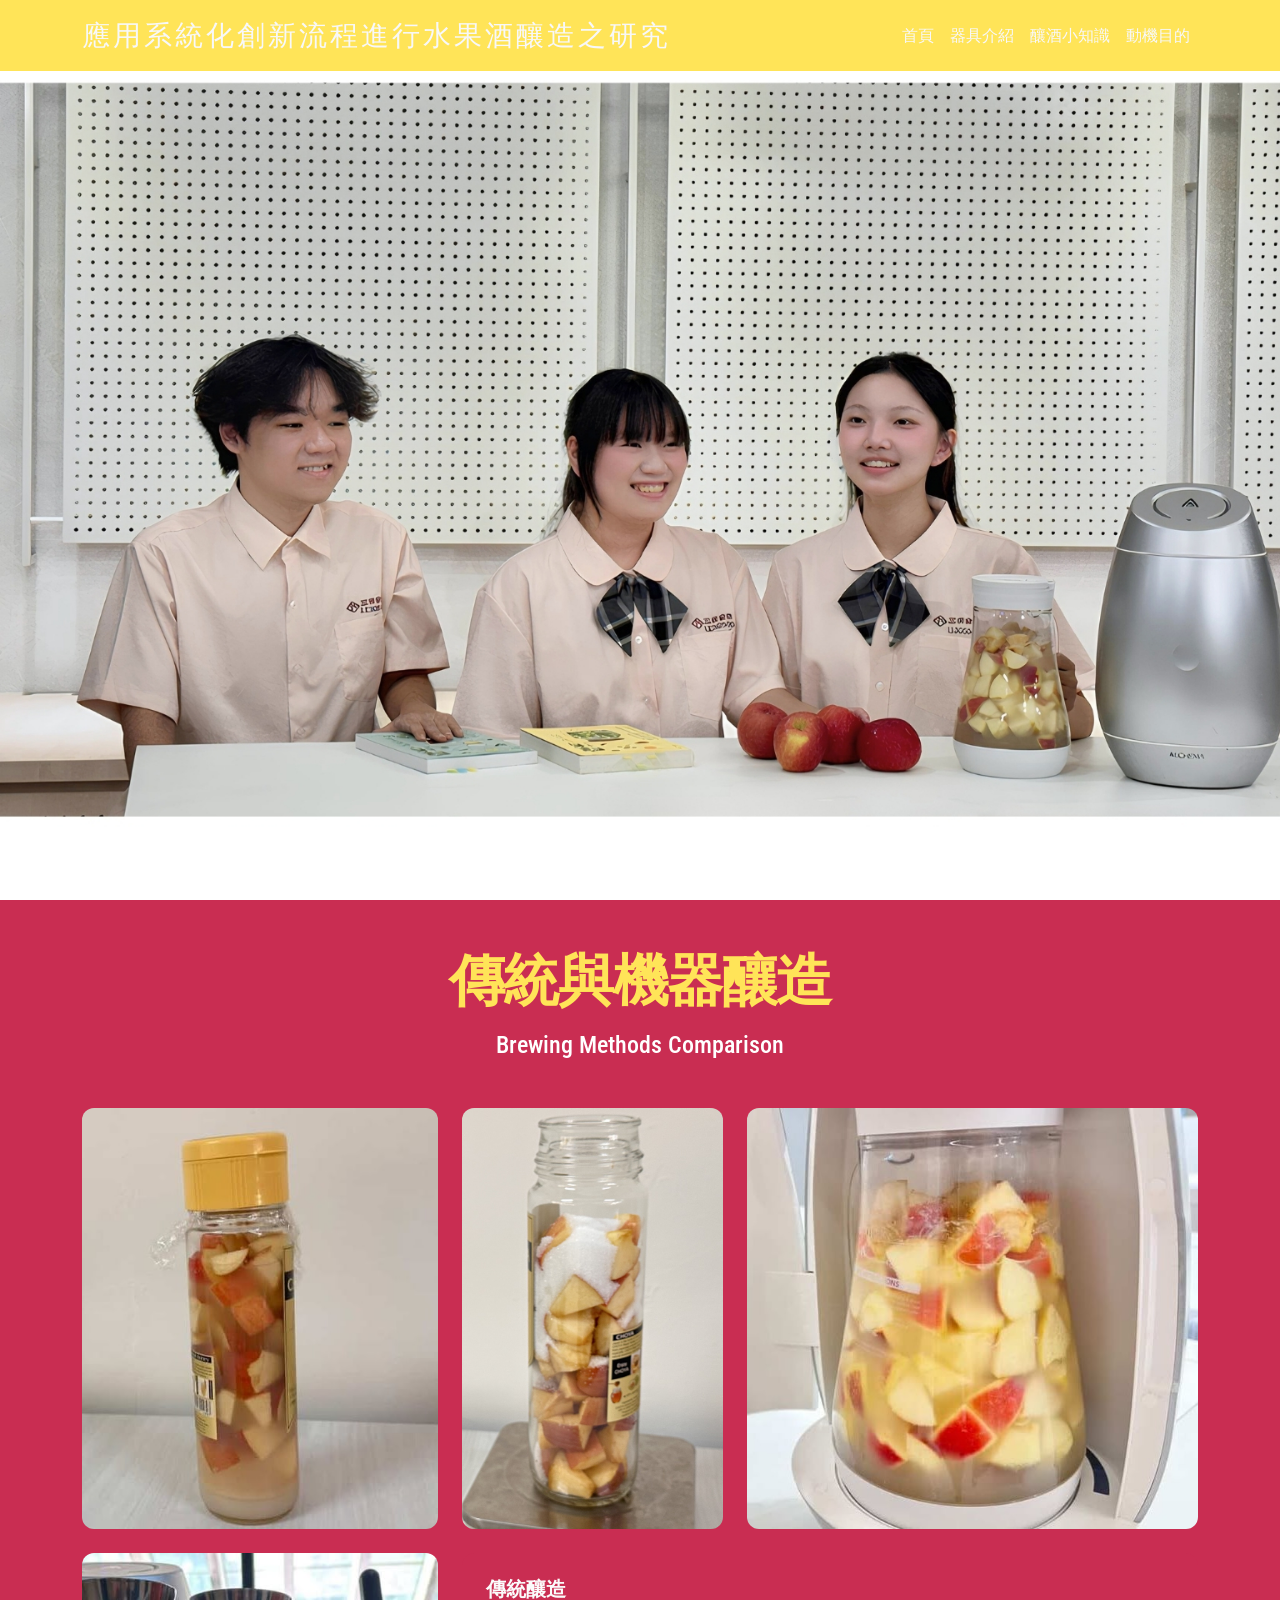
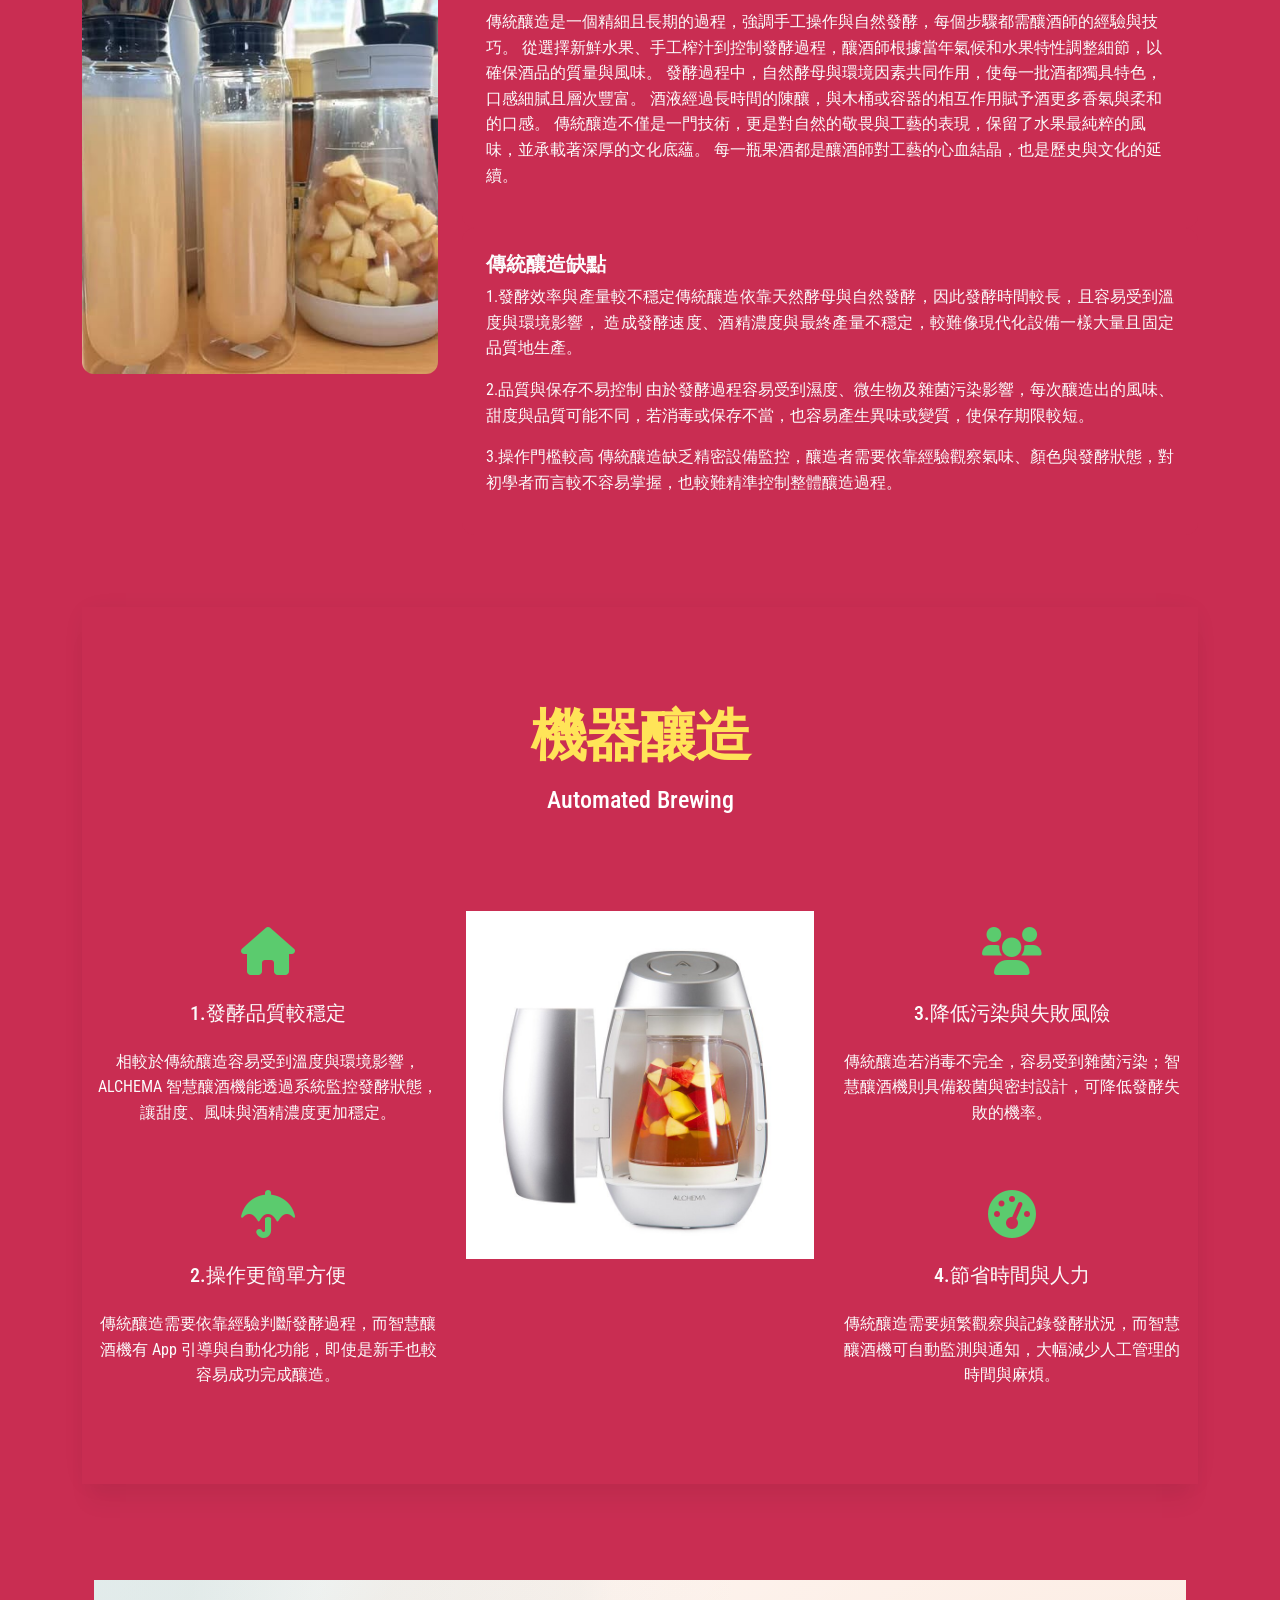
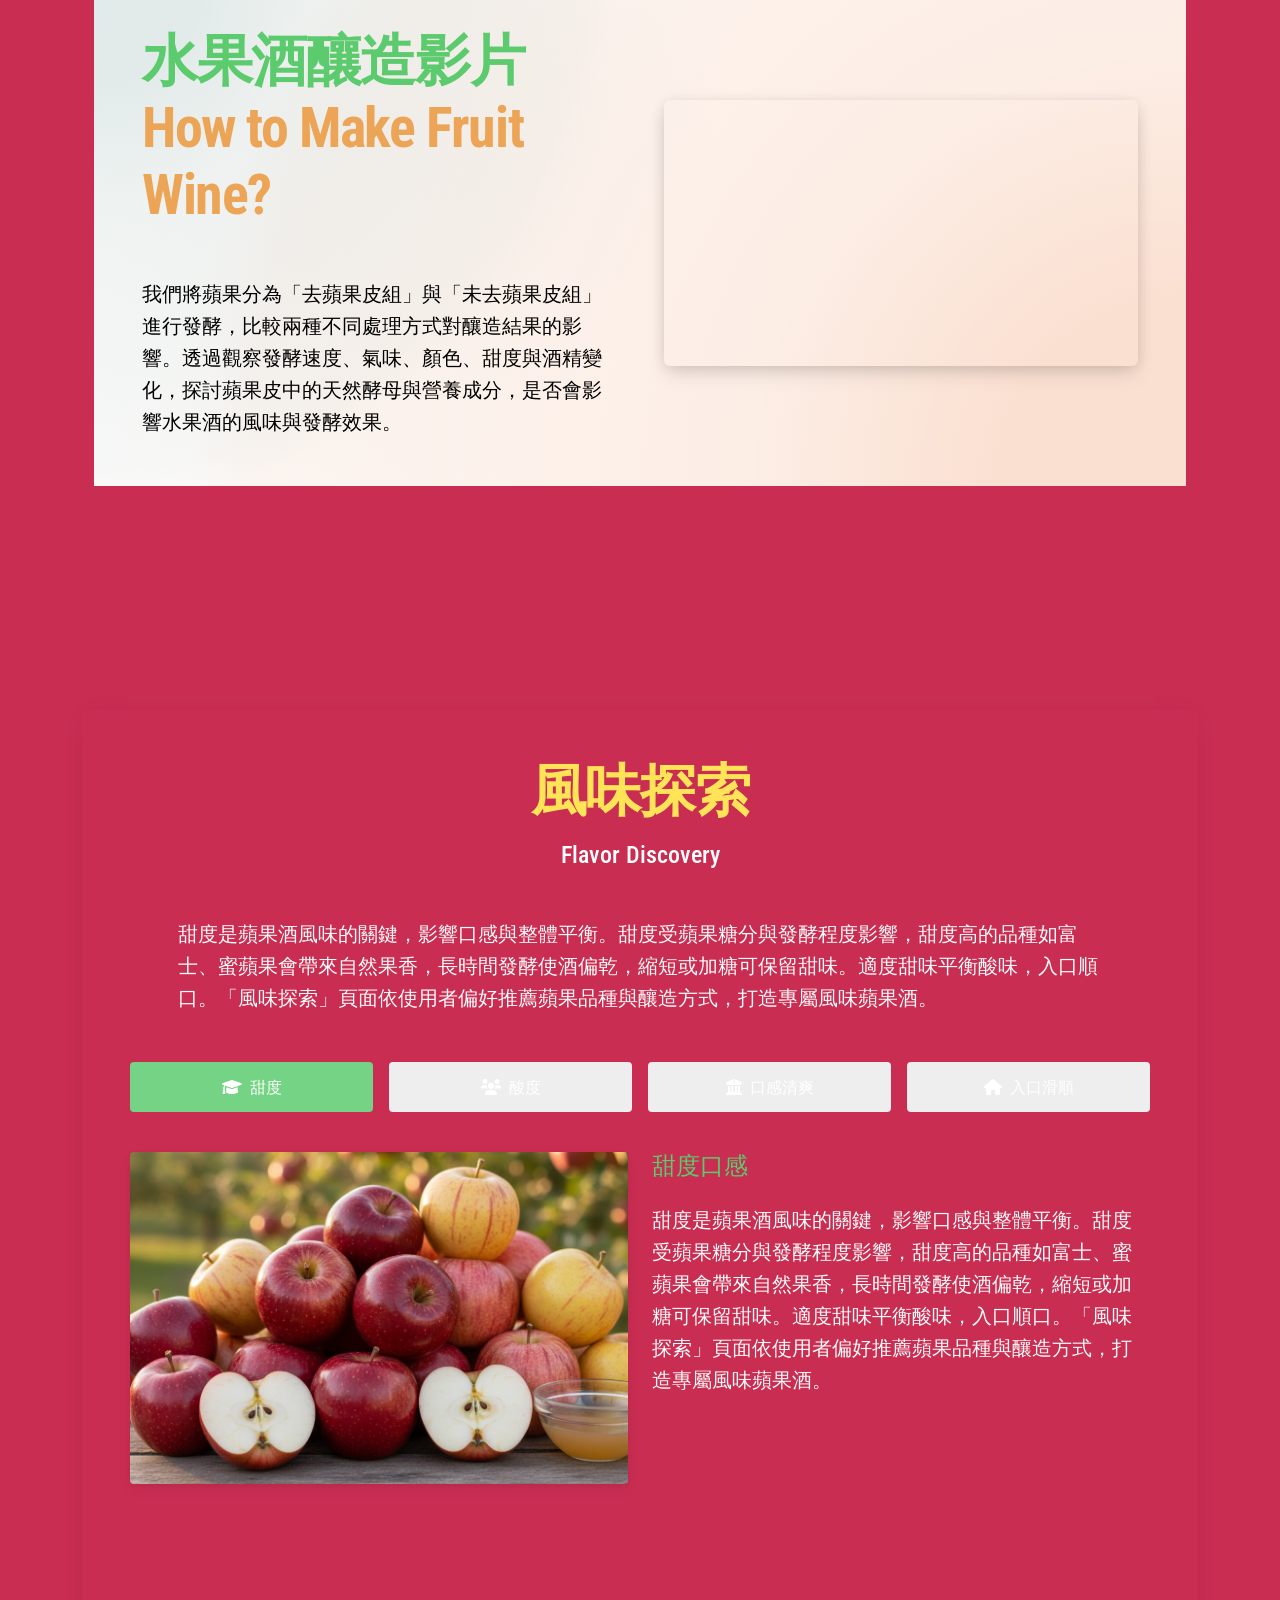
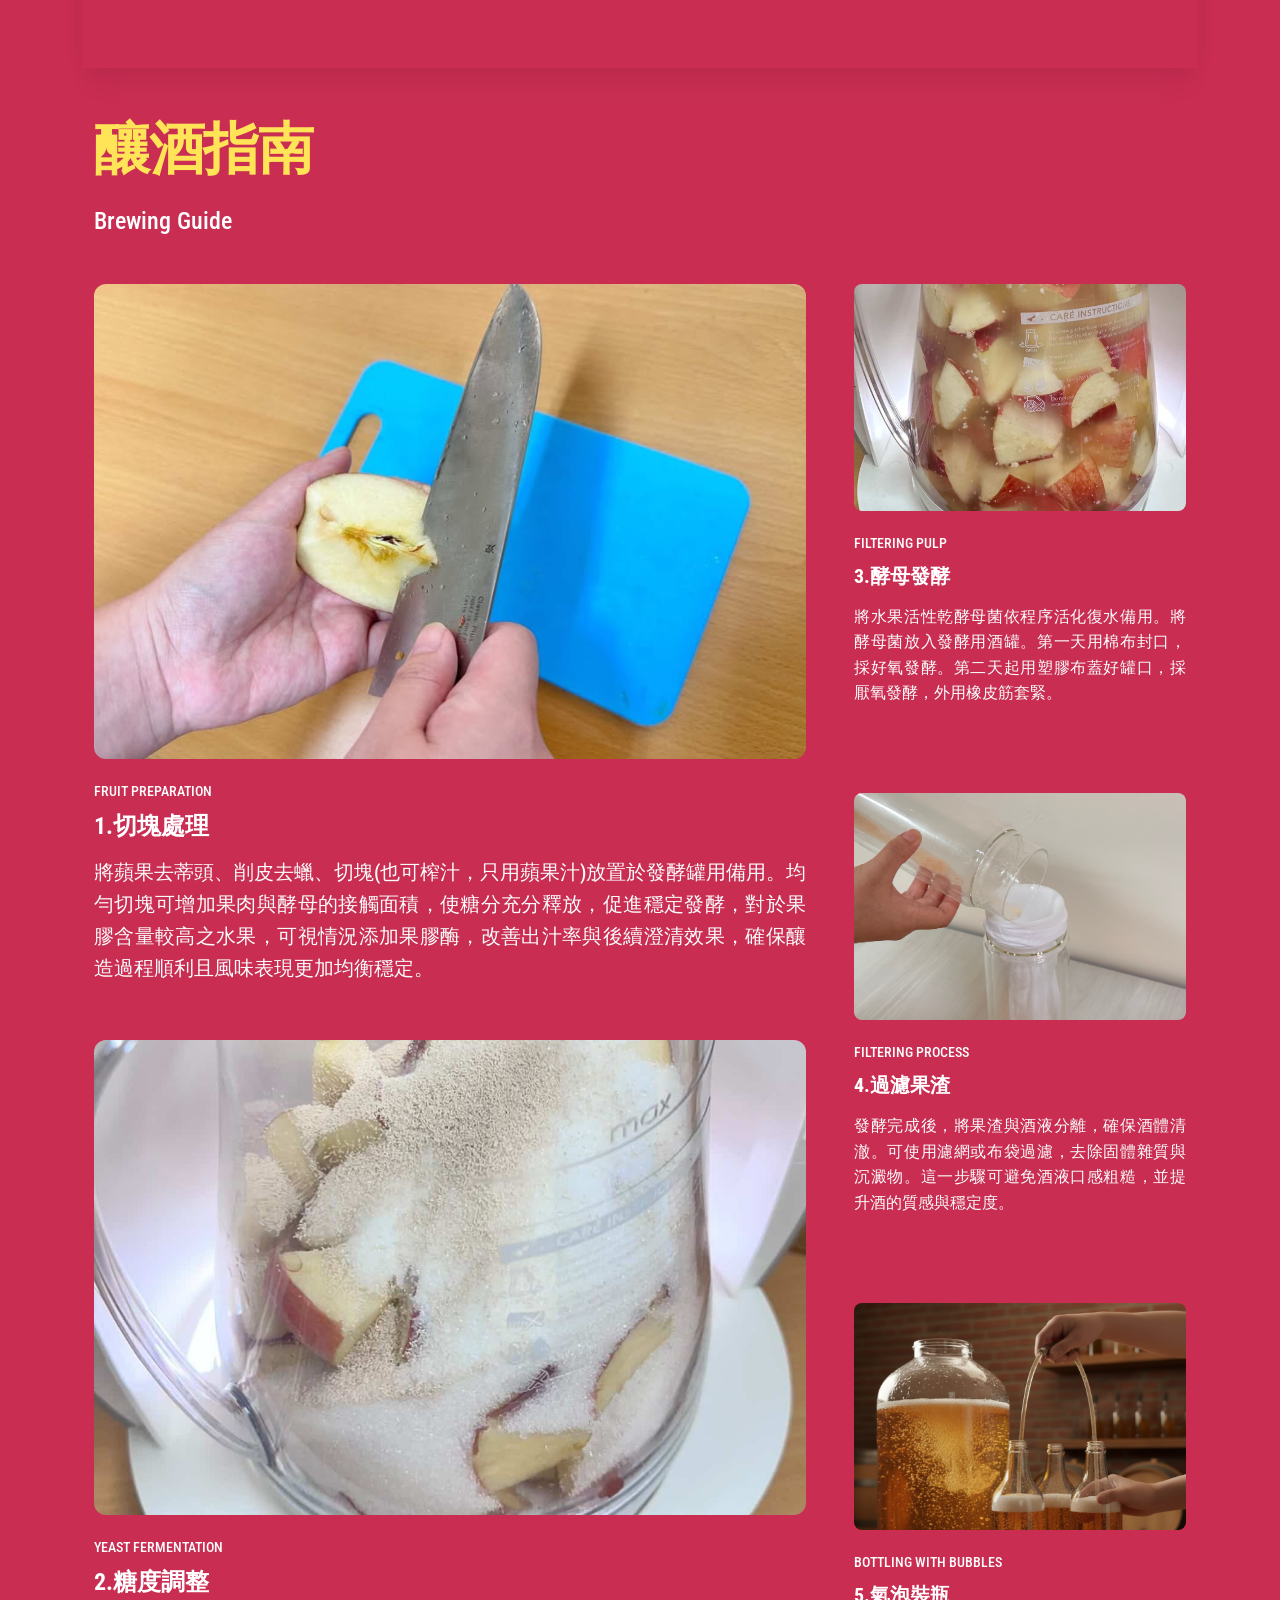
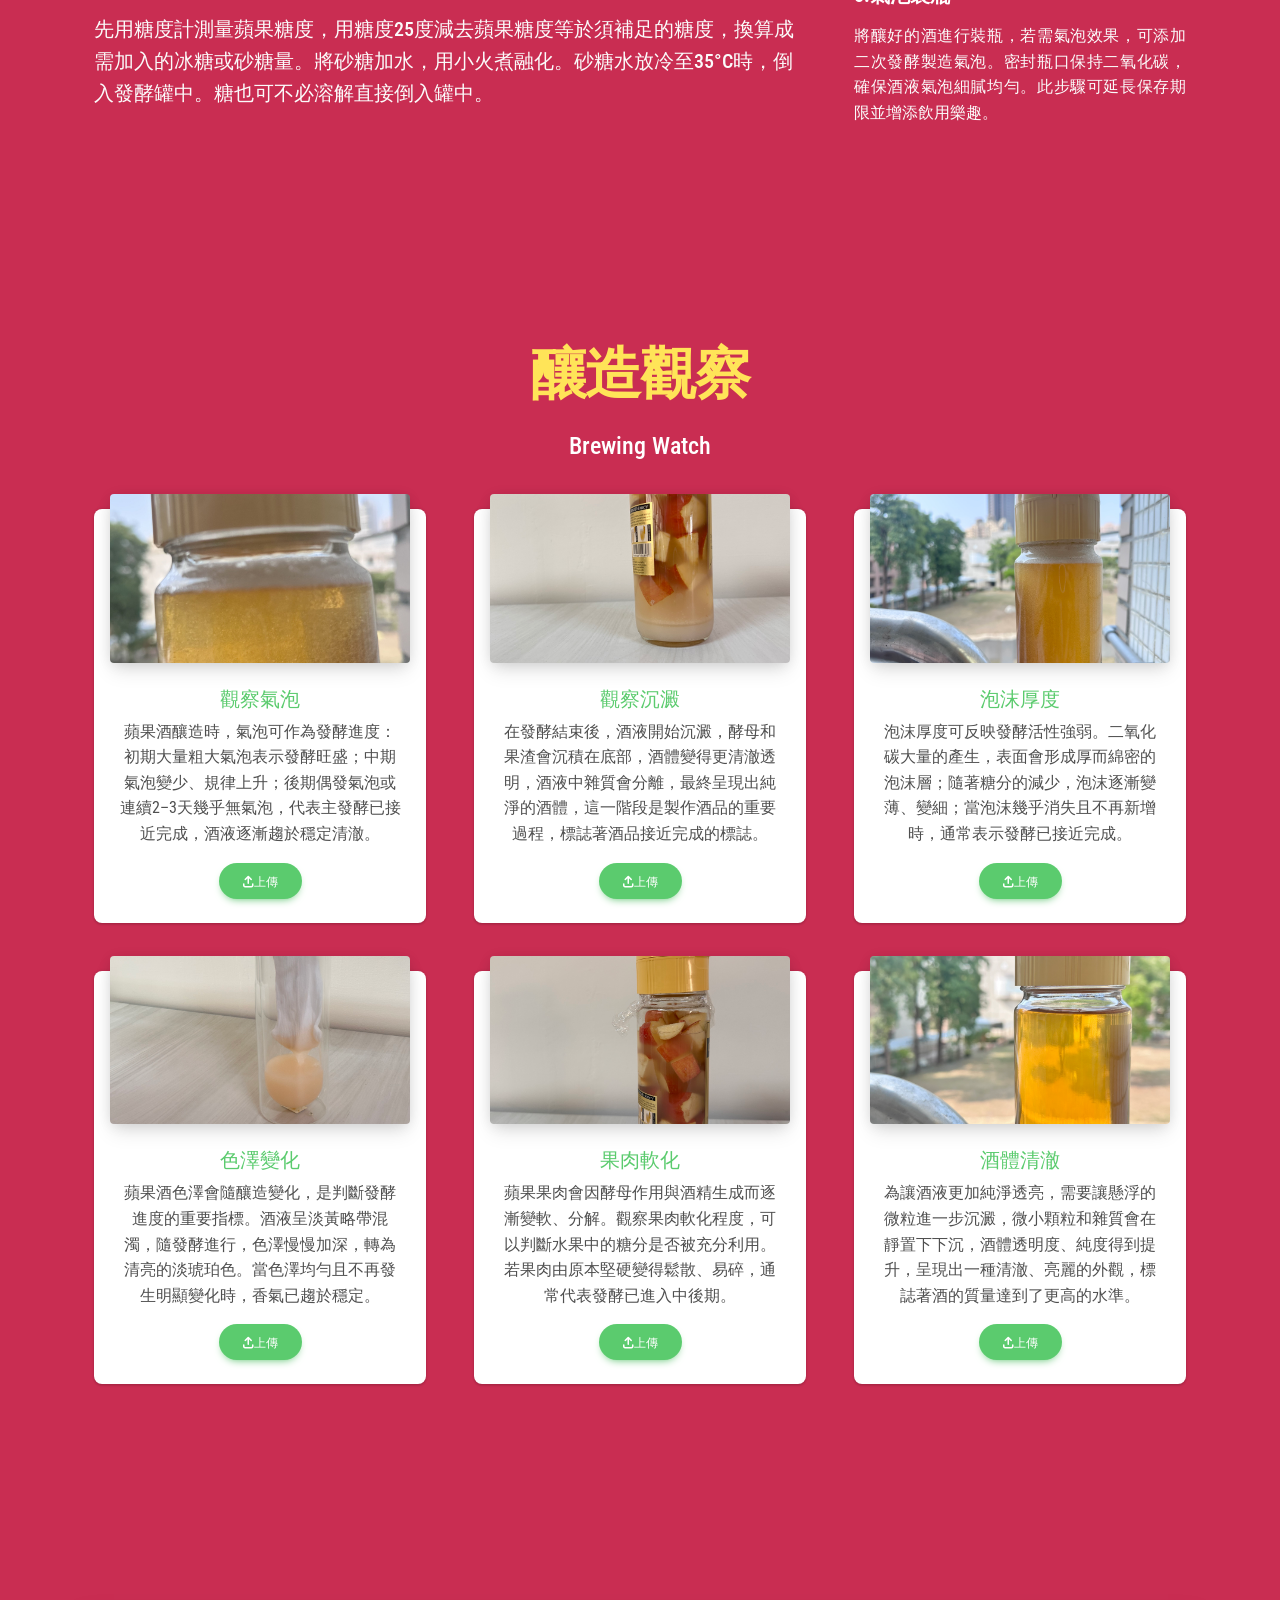
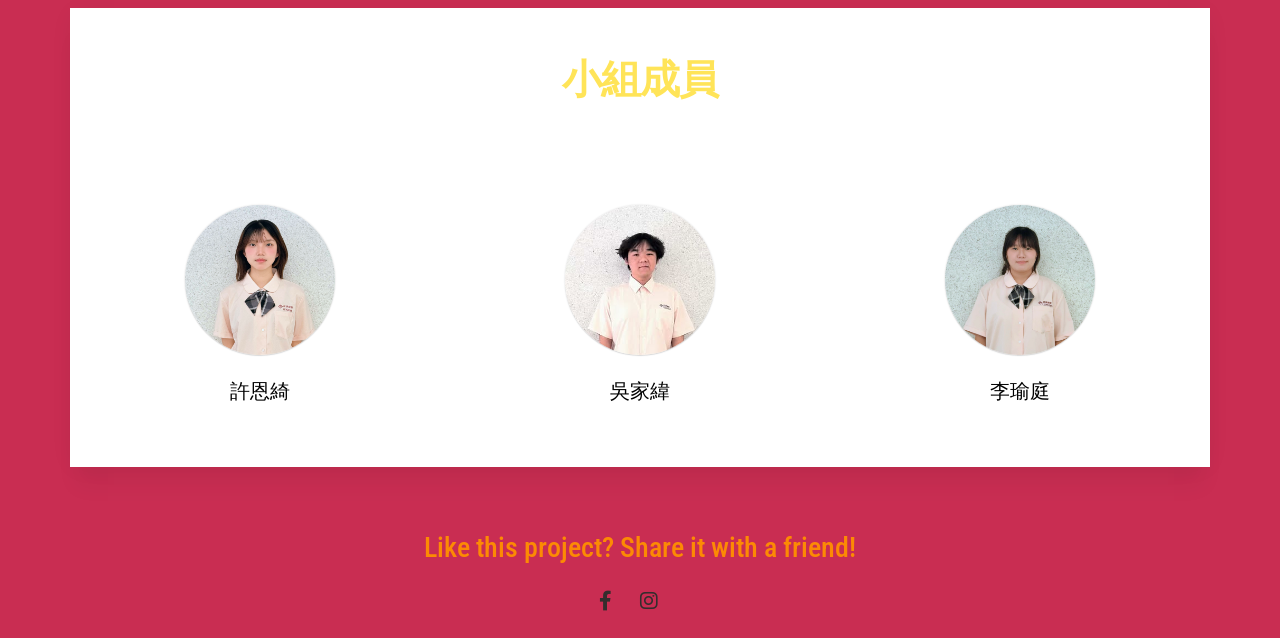
==== commit f0522f68: "init" ====
--- a/index.html
+++ b/index.html
@@ -77,7 +77,7 @@
 
     <header>
         <!-- Navbar -->
-        <nav class="navbar navbar-expand-lg navbar-light fixed-top mask-custom shadow-0"  style="background-color: #FC8A04;">
+        <nav class="navbar navbar-expand-lg navbar-light fixed-top mask-custom shadow-0"  style="background-color: #FFE458;">
             <div class="container">
                 <a class="navbar-brand" href="#!"><span style="color: #F8F8F8;">應用系統化創新流程進行</span><span
                         style="color: #F8F8F8;"> 水果酒釀造之研究</span></a>
@@ -340,7 +340,7 @@
 
 
   <div class="mt-5"></div>
-  <p class="display-4 fw-bold ls-tight text-center" style="color: #FC8A04;">傳統與機器釀造</p>
+  <p class="display-4 fw-bold ls-tight text-center" style="color: #FFE458;">傳統與機器釀造</p>
   <div class="d-flex justify-content-center h2 mb-5">
     <h4 class="mb-0" style="color: #FFFFFF;">Brewing Methods Comparison</h4>
   </div>
@@ -513,7 +513,7 @@
   <!--Section: Design Block-->
 
   <div class="mt-5"></div>
-  <p class="display-4 fw-bold ls-tight text-center" style="color: #FC8A04;">機器釀造</p>
+  <p class="display-4 fw-bold ls-tight text-center" style="color: #FFE458;">機器釀造</p>
   <div class="d-flex justify-content-center h2 mb-5">
         <h4 class="mb-0" style="color: #FFFFFF;">Automated Brewing</h4>
   </div>
@@ -525,7 +525,7 @@
     <h3 class="mb-4">
     </h3>
     <div class="mt-5"></div>
-    <p class="display-4 fw-bold ls-tight text-center" style="color: #FC8A04;"></p>
+    <p class="display-4 fw-bold ls-tight text-center" style="color: #FFE458;"></p>
     <div class="d-flex justify-content-center h2 mb-5">
         <h4 class="mb-0" style="color: #998b89;"></h4>
     </div>
@@ -657,7 +657,7 @@
         <!--Section: Design Block-->
         <section class="mb-10">
 
-            <p class="display-4 fw-bold ls-tight text-center" style="color: #FC8A04;">風味探索</p>
+            <p class="display-4 fw-bold ls-tight text-center" style="color: #FFE458;">風味探索</p>
             <div class="d-flex justify-content-center h2 mb-5">
                 <h4 class="mb-0" style="color: #FFFFFF;">Flavor Discovery</h4>
             </div>
@@ -800,7 +800,7 @@
 <section class="mb-10">
 
     <div class="d-flex justify-content-start h2">
-        <p class="display-4 fw-bold ls-tight" style="color: #FC8A04;">釀酒指南</p>
+        <p class="display-4 fw-bold ls-tight" style="color: #FFE458;">釀酒指南</p>
     </div>
 
     <div class="d-flex justify-content-start h2 mb-5">
@@ -1009,7 +1009,7 @@
         <!-- Section: Design Block -->
         <section class="mb-10 text-center">
             <div class="d-flex justify-content-center h2">
-                <p class="display-4 fw-bold ls-tight" style="color: #FC8A04;">釀造觀察</p>
+                <p class="display-4 fw-bold ls-tight" style="color: #FFE458;">釀造觀察</p>
             </div>
 
             <div class="d-flex justify-content-center h2 mb-5">
@@ -1311,7 +1311,7 @@
 
             <!-- <h3 class="mb-5">小組成員</h3> -->
             <div class="d-flex justify-content-center h2">
-                <p class="display-6 fw-bold ls-tight" style="color: #FC8A04;">小組成員</p>
+                <p class="display-6 fw-bold ls-tight" style="color: #FFE458;">小組成員</p>
             </div>
             <div class="d-flex justify-content-center h2 mb-5">
                 <h4 class="mb-0" style="color: #FFFFFF;">Team Members</h4>
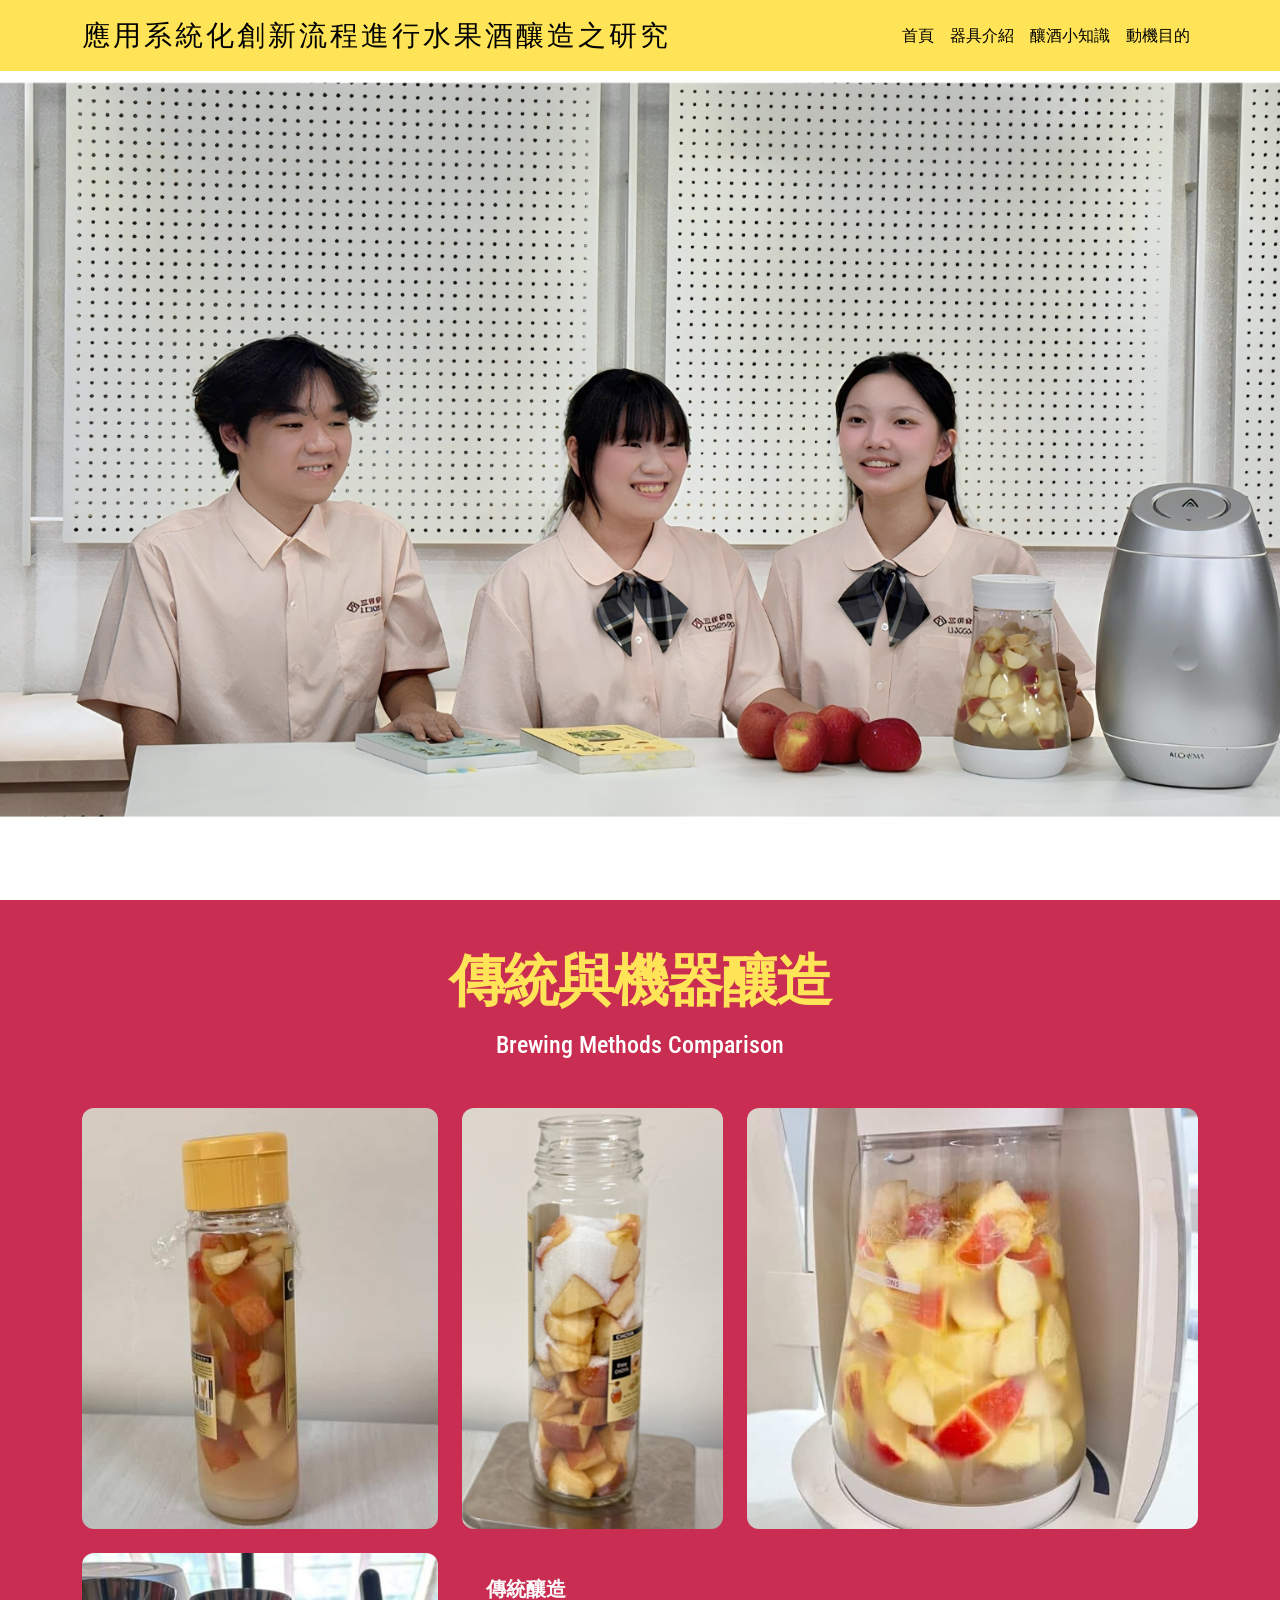
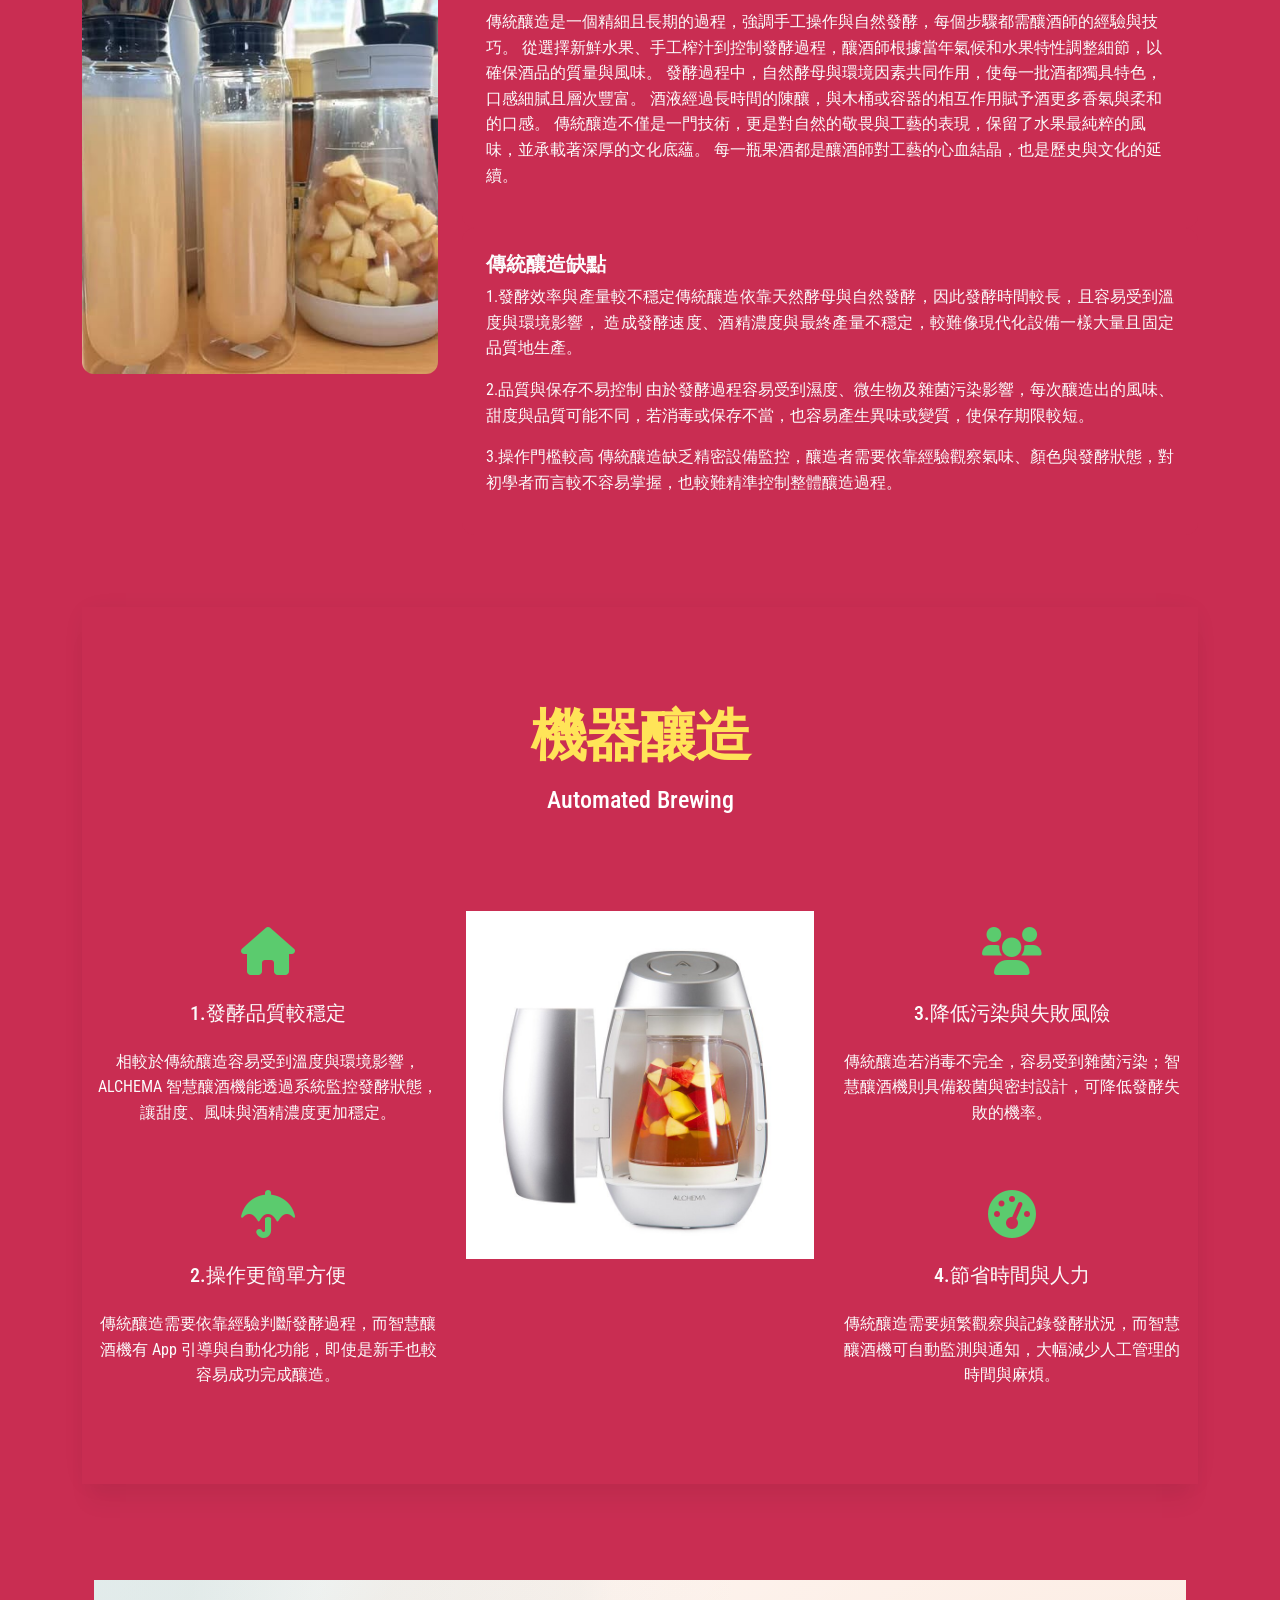
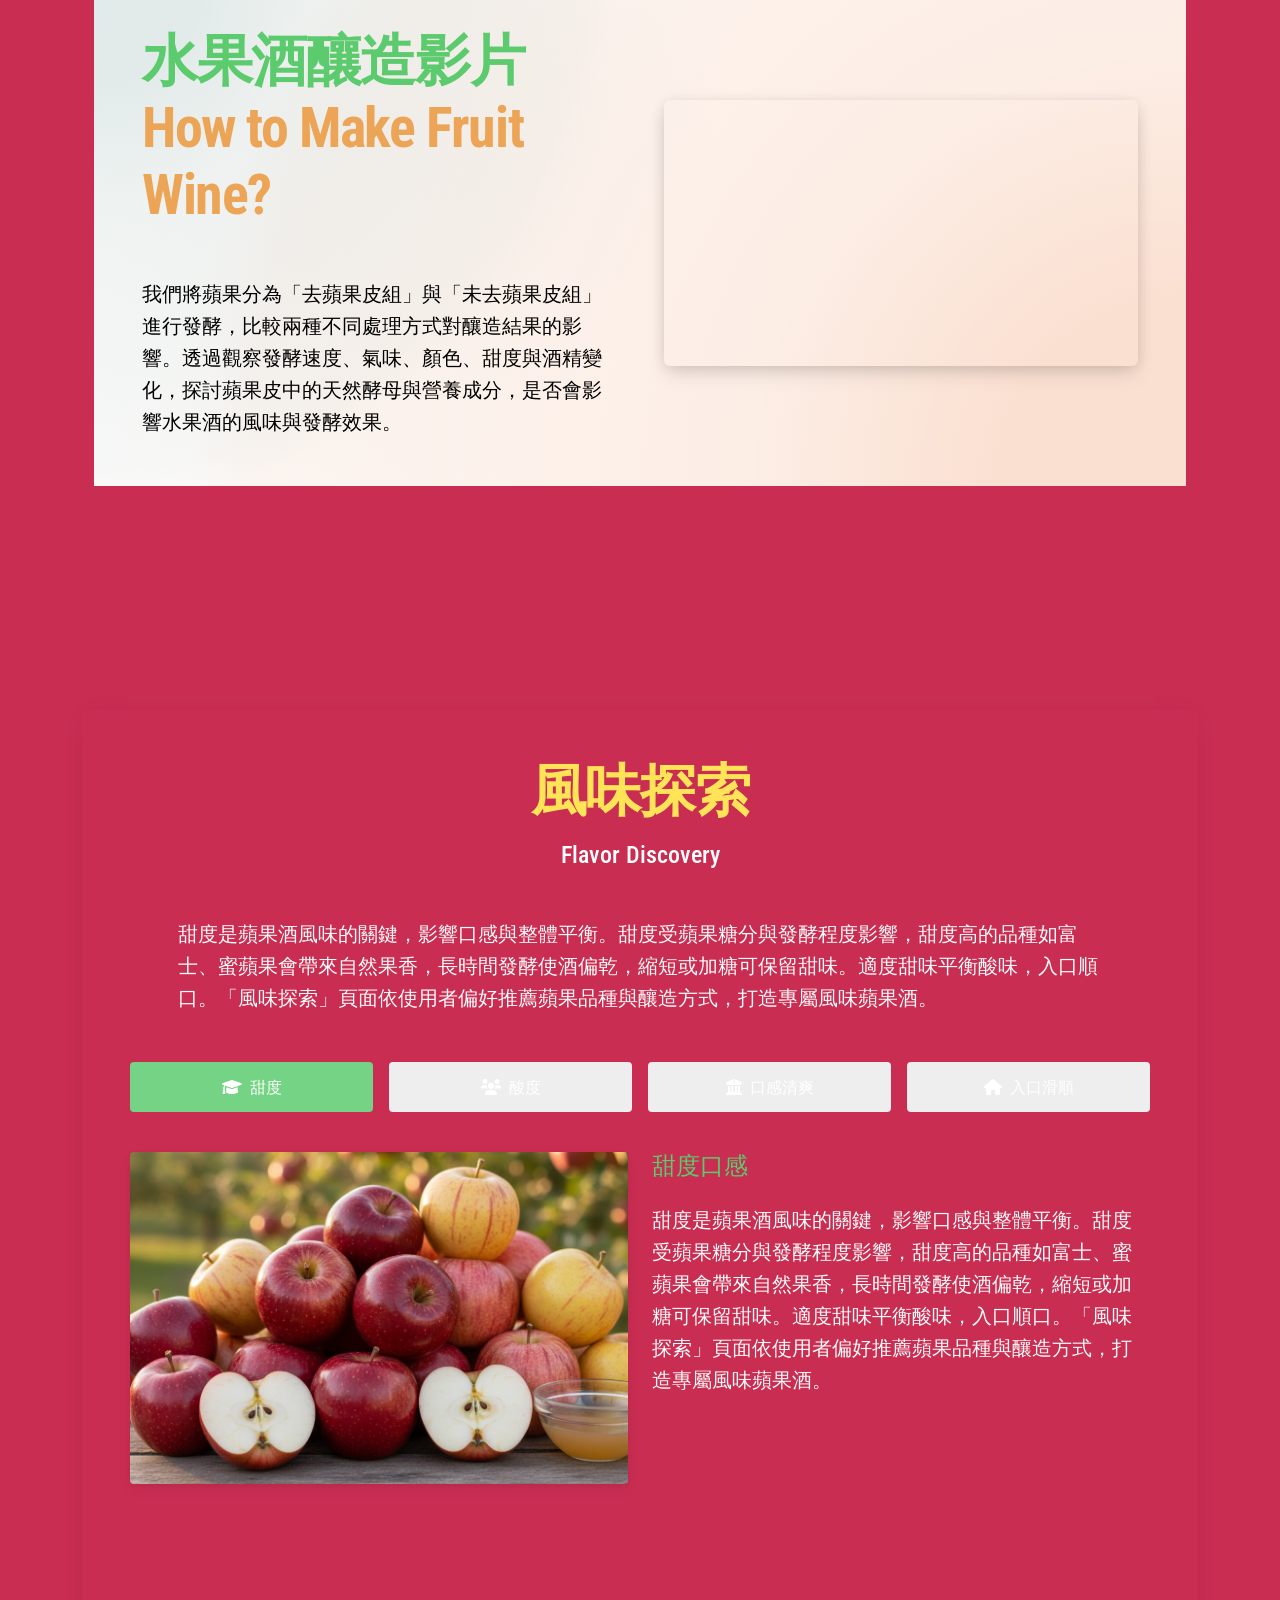
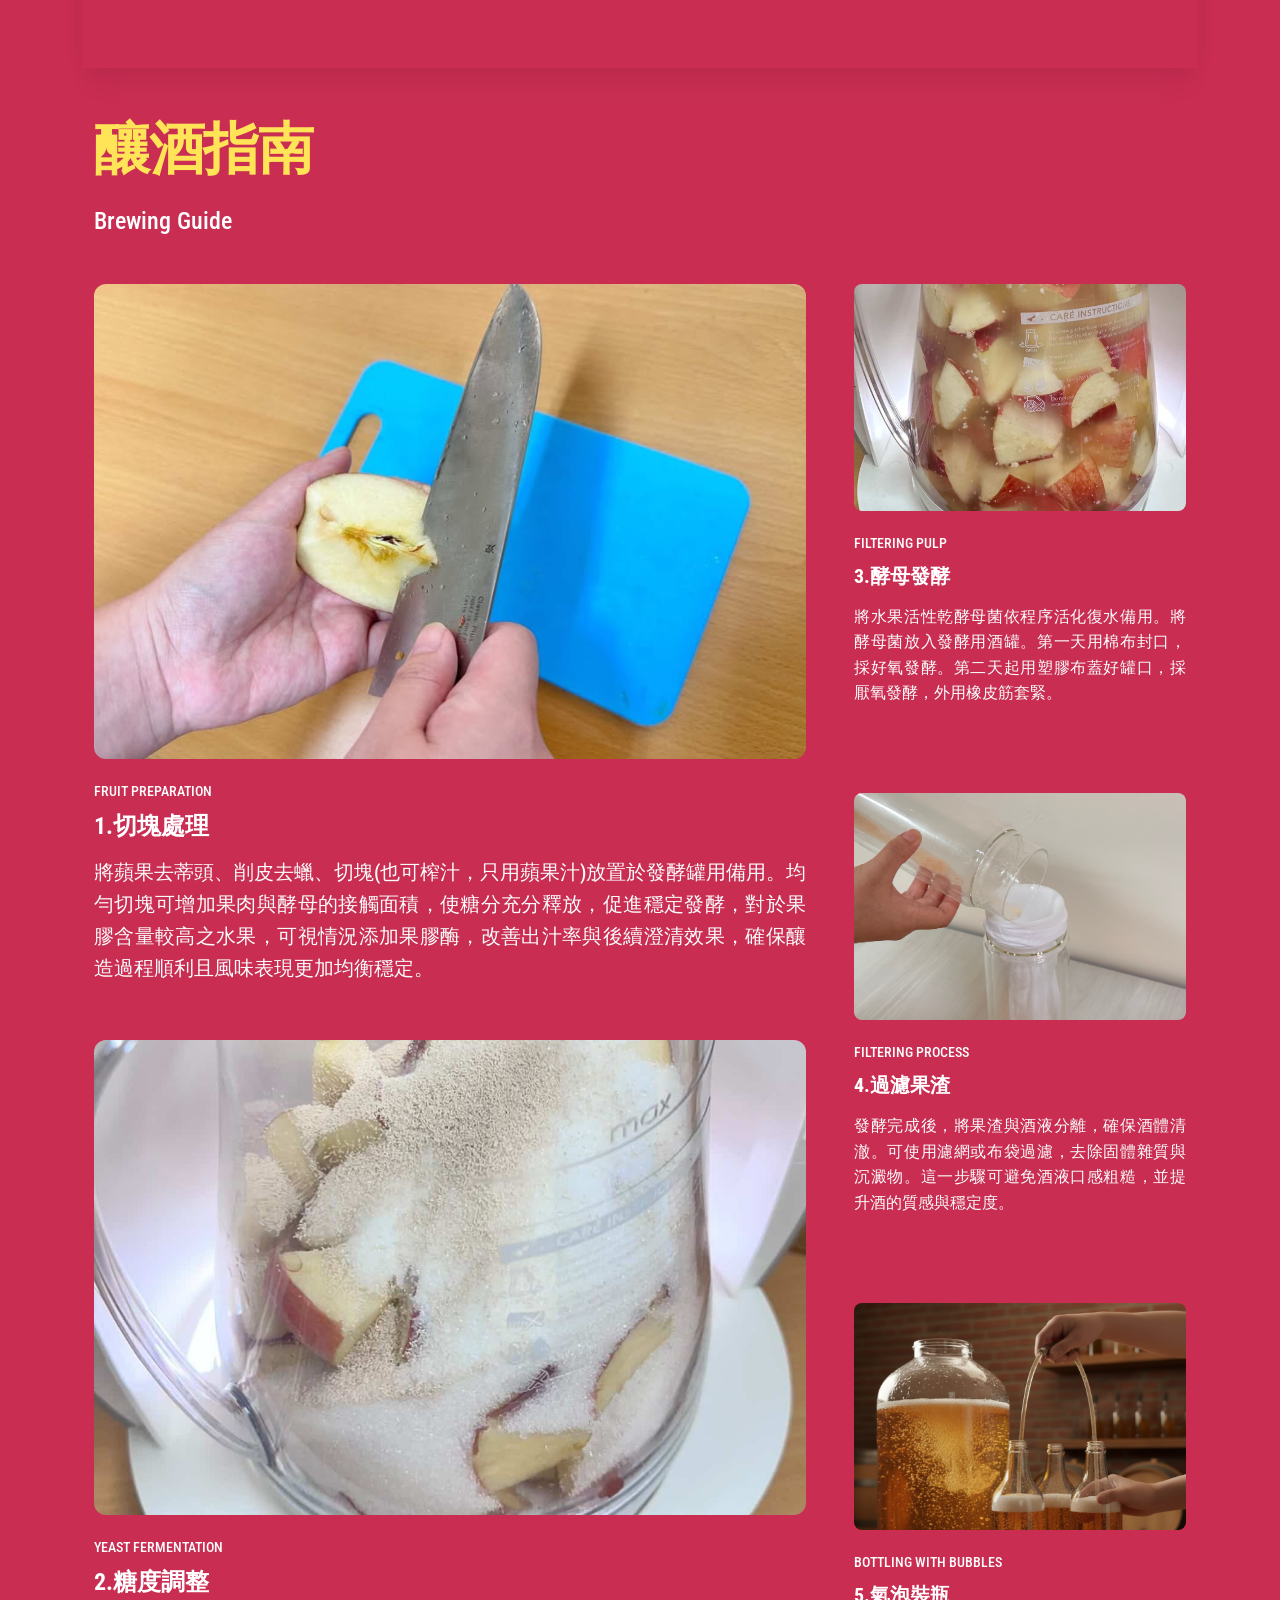
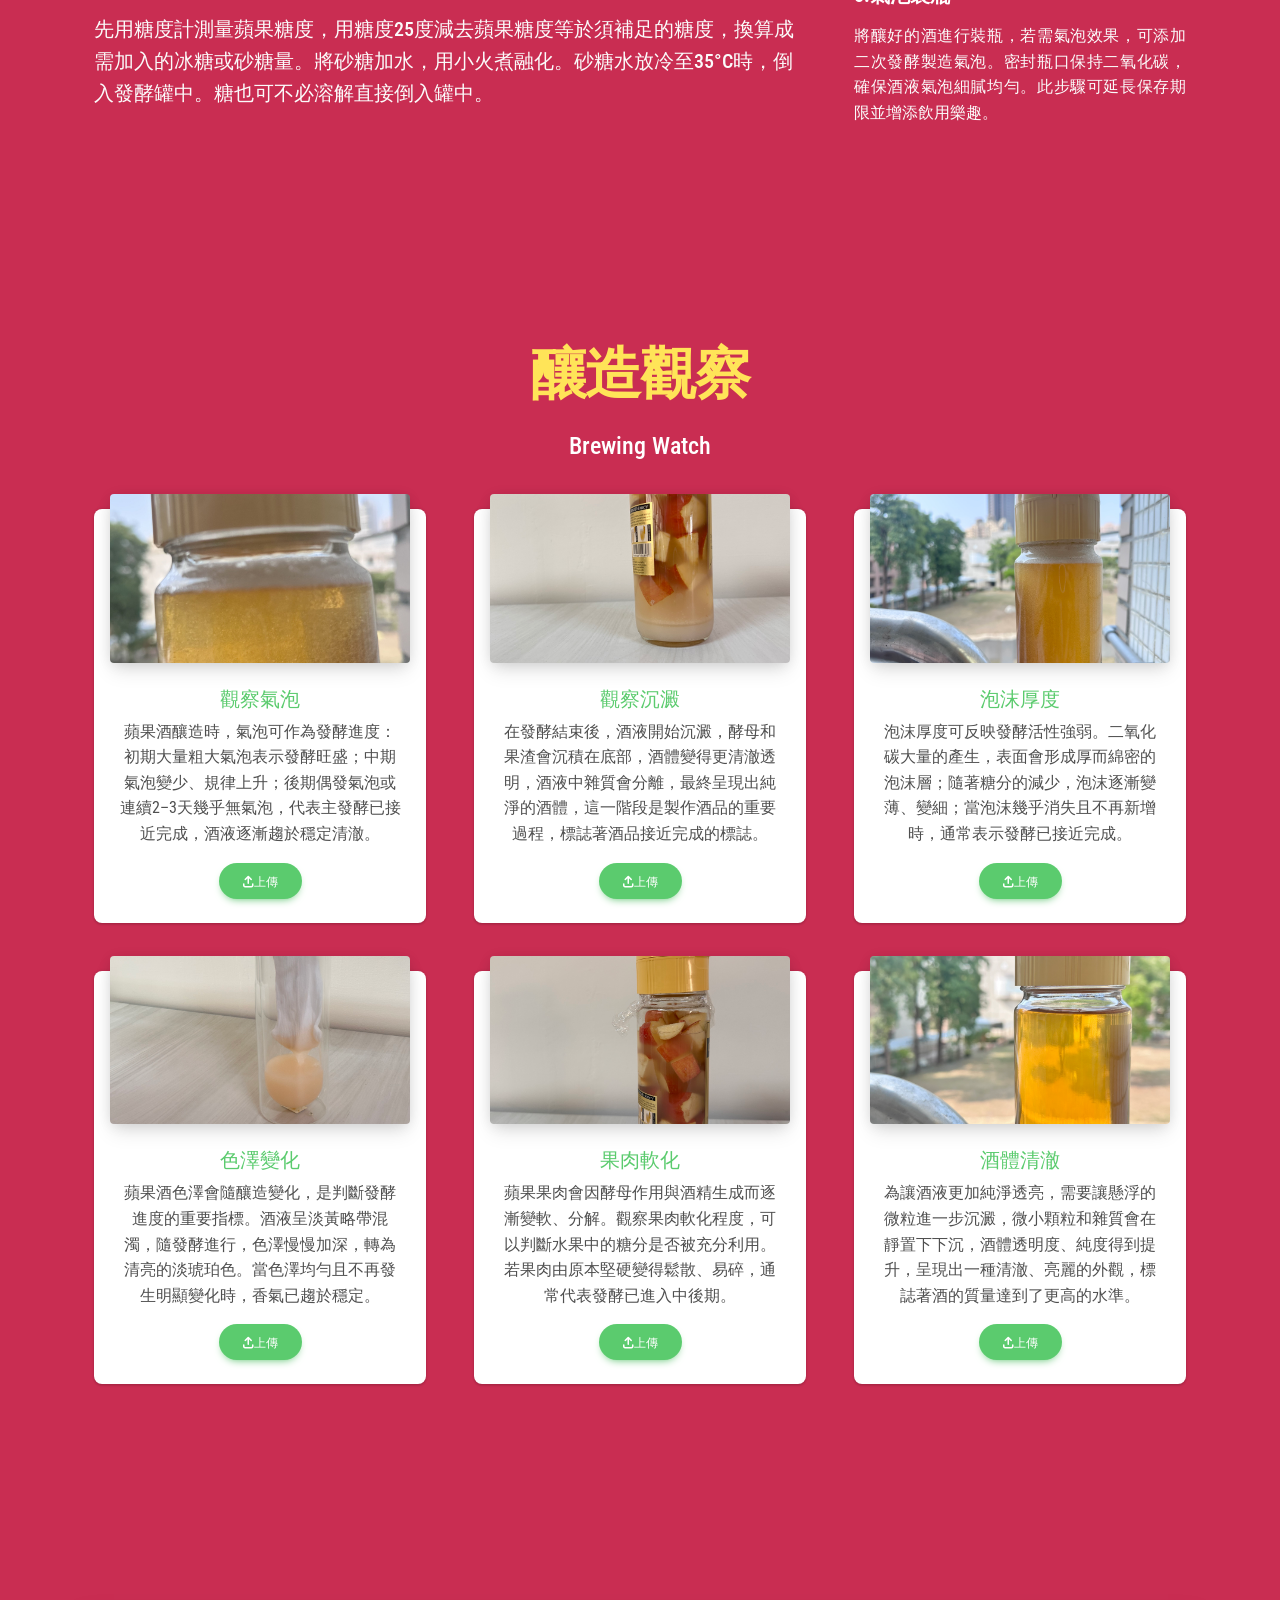
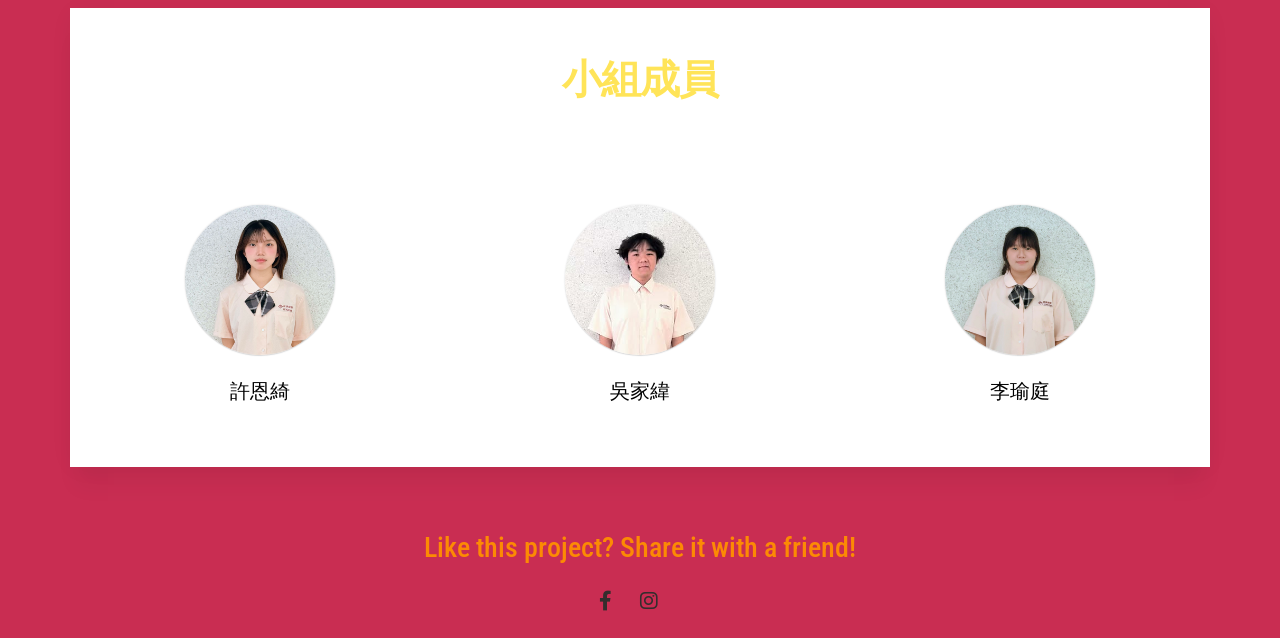
==== commit e598e059: "init" ====
--- a/index.html
+++ b/index.html
@@ -79,8 +79,8 @@
         <!-- Navbar -->
         <nav class="navbar navbar-expand-lg navbar-light fixed-top mask-custom shadow-0"  style="background-color: #FFE458;">
             <div class="container">
-                <a class="navbar-brand" href="#!"><span style="color: #F8F8F8;">應用系統化創新流程進行</span><span
-                        style="color: #F8F8F8;"> 水果酒釀造之研究</span></a>
+                <a class="navbar-brand" href="#!"><span style="color: #000000;">應用系統化創新流程進行</span><span
+                        style="color: #000000;"> 水果酒釀造之研究</span></a>
                 <button class="navbar-toggler" type="button" data-mdb-collapse-init
                     data-mdb-target="#navbarSupportedContent" aria-controls="navbarSupportedContent"
                     aria-expanded="false" aria-label="Toggle navigation">
@@ -89,16 +89,16 @@
                 <div class="collapse navbar-collapse" id="navbarSupportedContent">
                     <ul class="navbar-nav ms-auto">
                         <li class="nav-item">
-                            <a class="nav-link " href="index.html " ><span style="color: #F8F8F8;">首頁</span></a>
+                            <a class="nav-link " href="index.html " ><span style="color: #000000;">首頁</span></a>
                         </li>
                         <li class="nav-item">
-                            <a class="nav-link" href="in1.html "><span style="color: #F8F8F8;">器具介紹</span></a>
+                            <a class="nav-link" href="in1.html "><span style="color: #000000;">器具介紹</span></a>
                         </li>
                         <li class="nav-item">
-                            <a class="nav-link" href="in2.html"><span style="color: #F8F8F8;">釀酒小知識</span></a>
+                            <a class="nav-link" href="in2.html"><span style="color: #000000;">釀酒小知識</span></a>
                         </li>
 
-                                                <a class="nav-link" href="in4.html"><span style="color: #F8F8F8;">動機目的</span></a>
+                                                <a class="nav-link" href="in4.html"><span style="color: #000000;">動機目的</span></a>
                         </li>
                         <!-- <li class="nav-item">
                             <a class="nav-link" href="#!">Portfolio</a>
@@ -334,7 +334,6 @@
 
 
     <!-- 研究目的 -->
-
 
 
 
